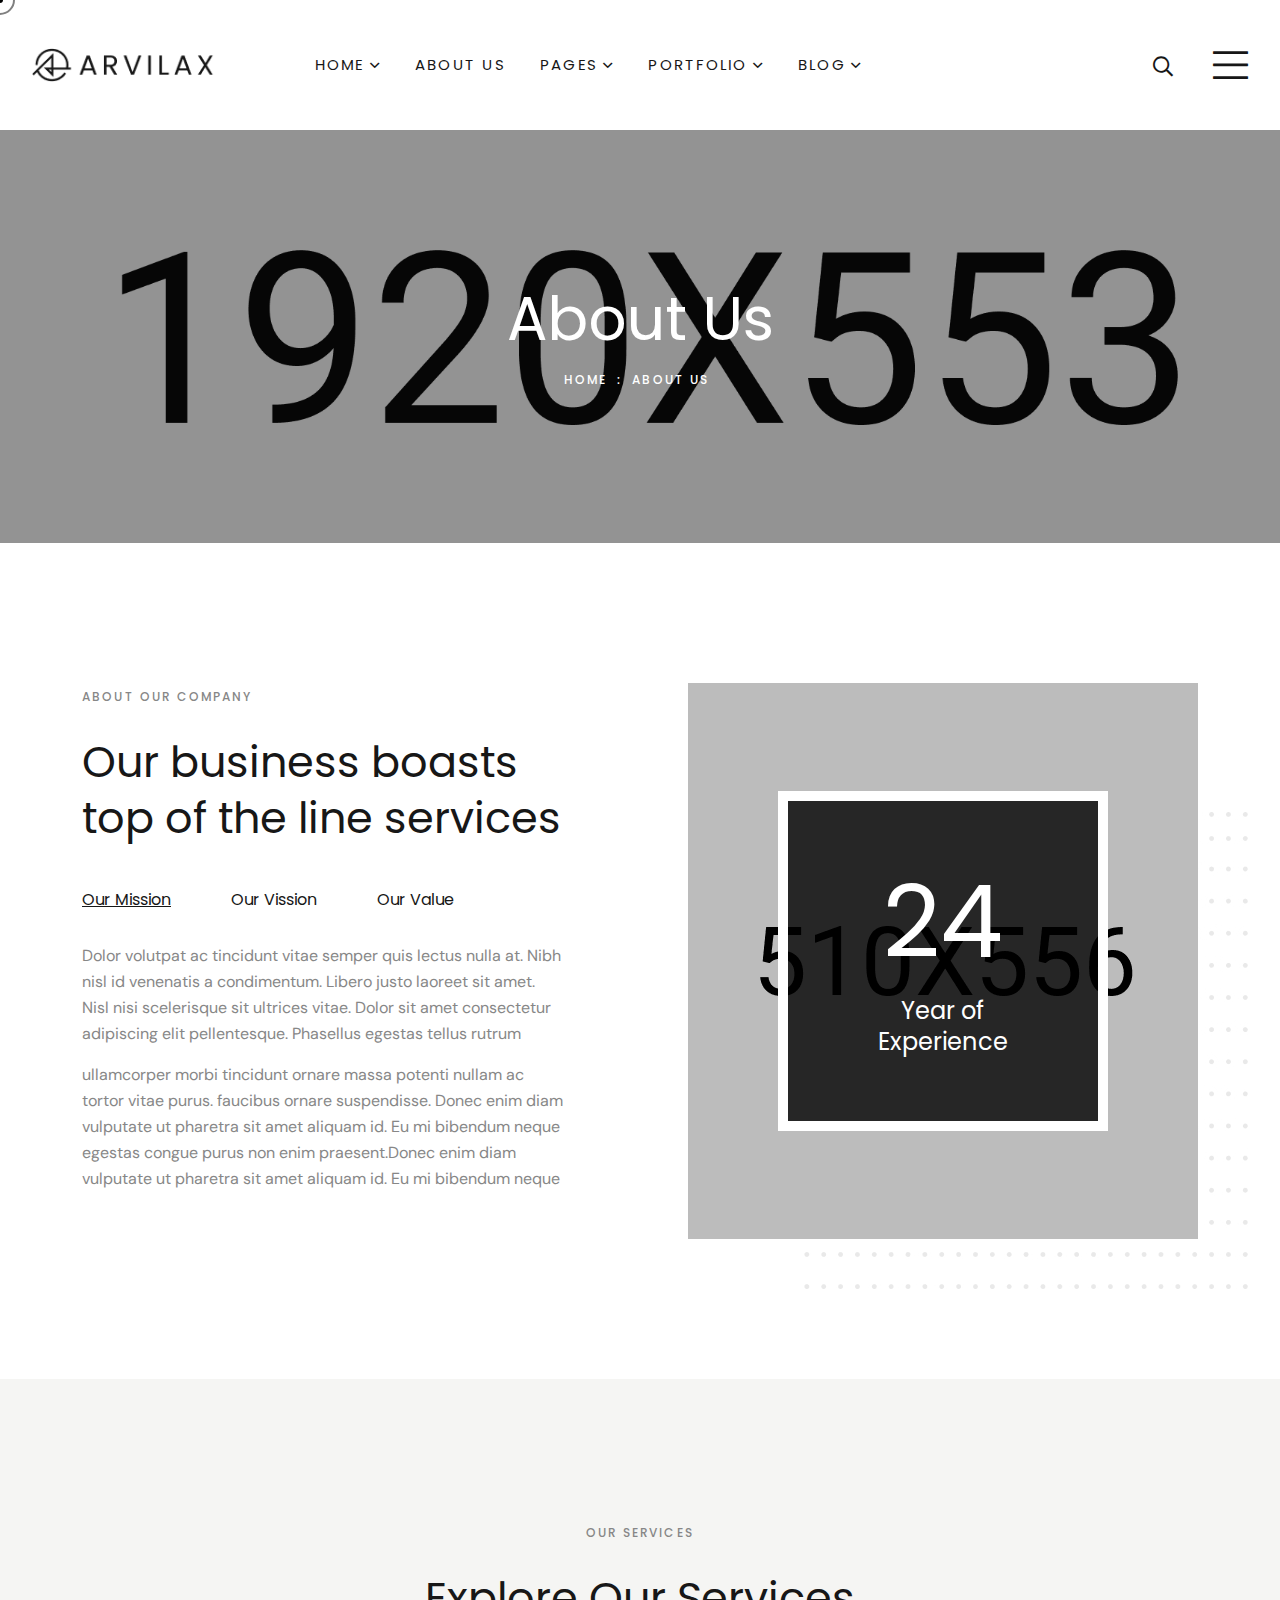
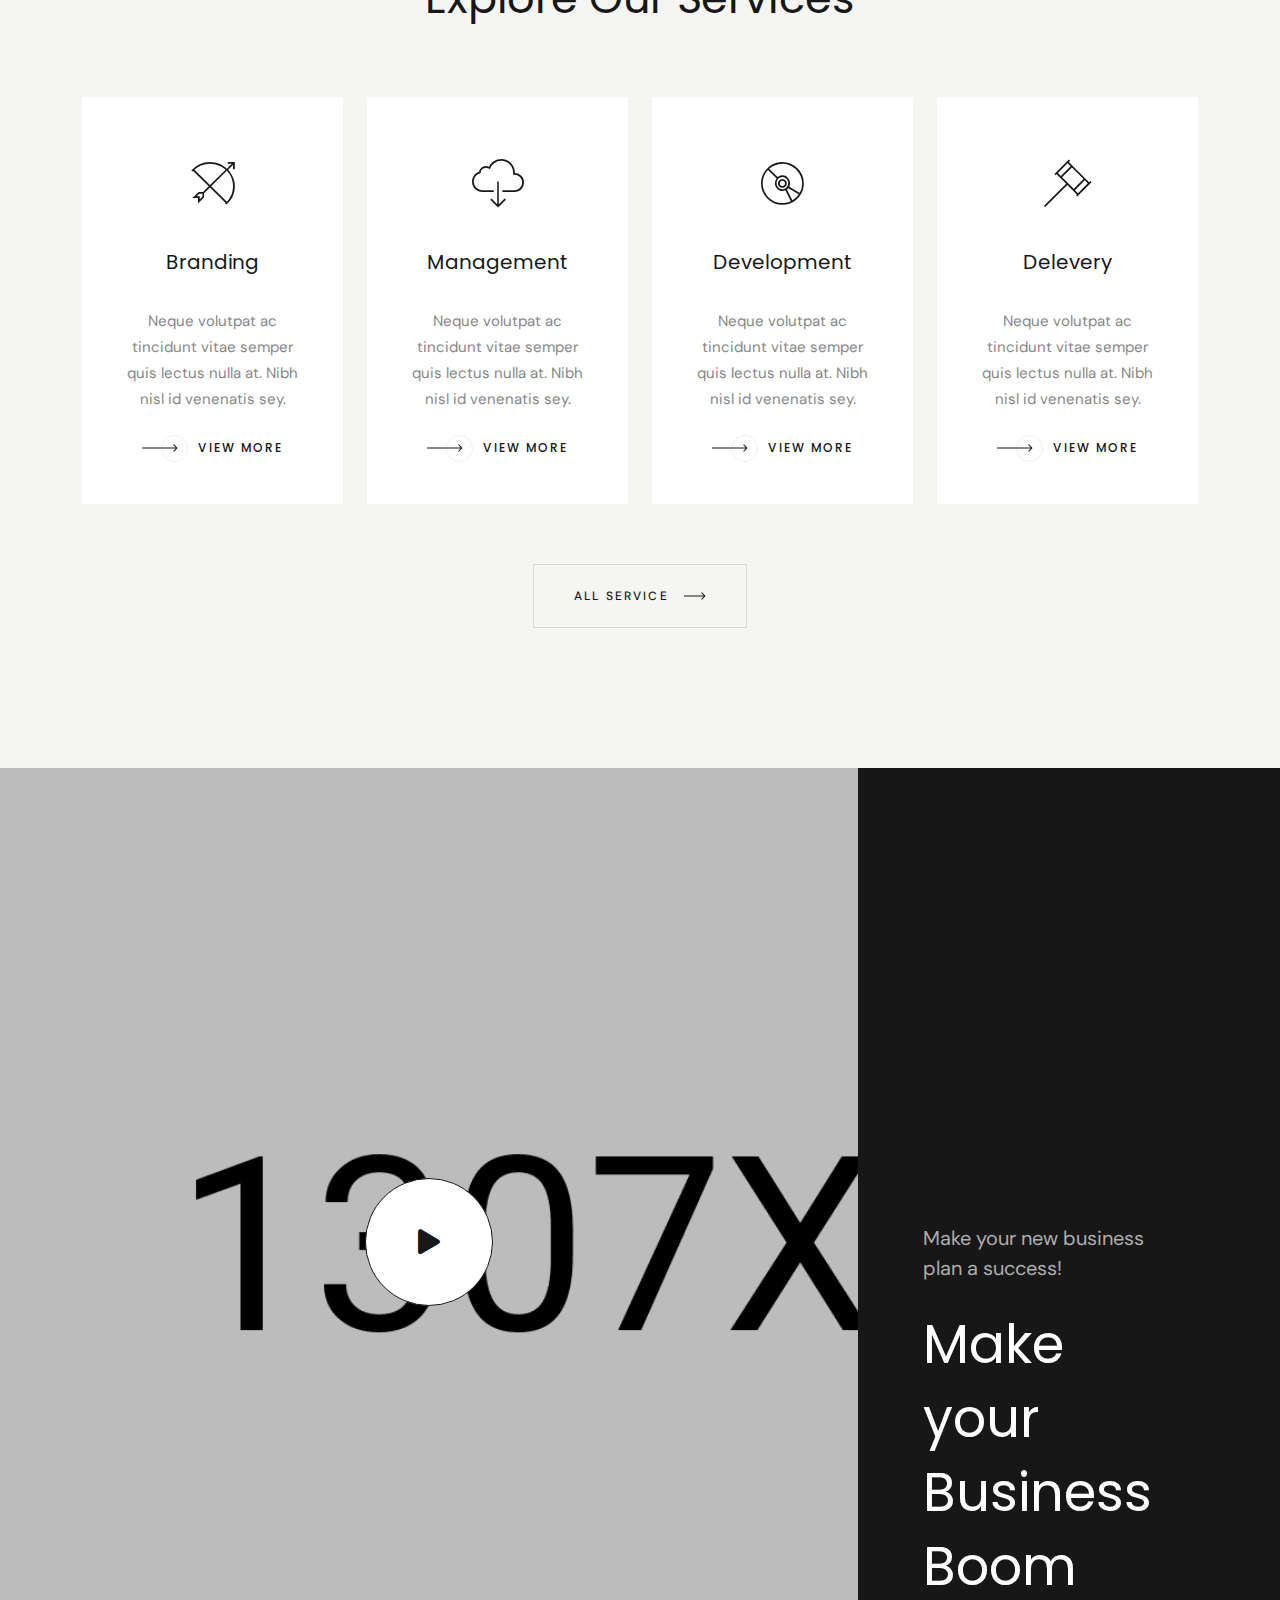
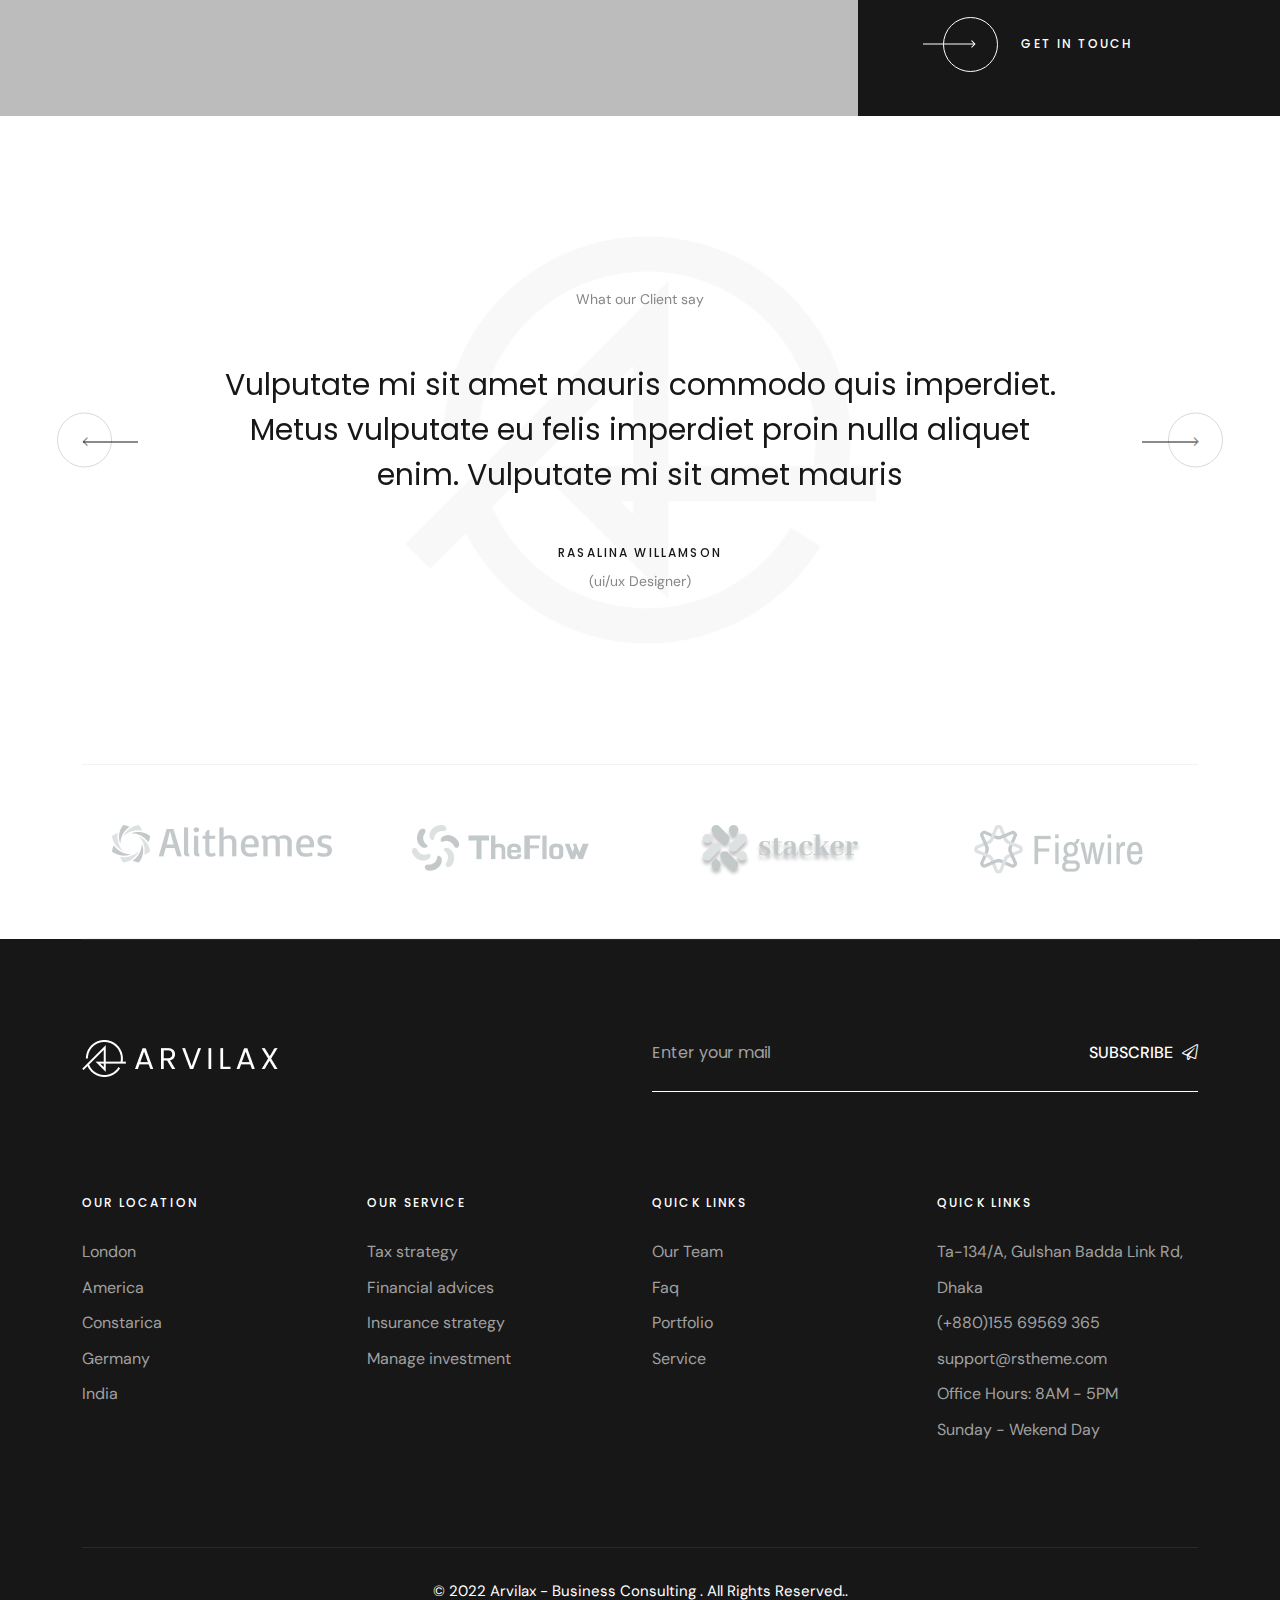
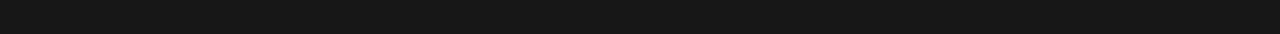
==== about.html @ b803bf90 "initial commit" ====
<!doctype html>
<html class="no-js" lang="zxx">

<head>
    <meta charset="utf-8">
    <meta http-equiv="x-ua-compatible" content="ie=edge">
    <title>Arvilax - Business Consulting HTML Template. </title>
    <meta name="description" content="">
    <meta name="viewport" content="width=device-width, initial-scale=1">

    <!-- Place favicon.ico in the root directory -->
    <link rel="shortcut icon" type="image/x-icon" href="assets/img/favicon.png">

    <!-- CSS here -->
    <link rel="stylesheet" href="assets/css/bootstrap.css">
    <link rel="stylesheet" href="assets/css/meanmenu.css">
    <link rel="stylesheet" href="assets/css/animate.css">
    <link rel="stylesheet" href="assets/css/swiper-bundle.css">
    <link rel="stylesheet" href="assets/css/slick.css">
    <link rel="stylesheet" href="assets/css/backtotop.css">
    <link rel="stylesheet" href="assets/css/magnific-popup.css">
    <link rel="stylesheet" href="assets/css/nice-select.css">
    <link rel="stylesheet" href="assets/css/ui-icon.css">
    <link rel="stylesheet" href="assets/css/font-awesome-pro.css">
    <link rel="stylesheet" href="assets/css/pe-icon-7-stroke.css">
    <link rel="stylesheet" href="assets/css/spacing.css">
    <link rel="stylesheet" href="assets/css/style.css">
</head>

<body>
    <!--[if lte IE 9]>
      <p class="browserupgrade">You are using an <strong>outdated</strong> browser. Please <a href="https://browsehappy.com/">upgrade your browser</a> to improve your experience and security.</p>
      <![endif]-->


    <!-- pre loader area start -->
    <div id="loading">
        <div id="loading-center">
            <div id="loading-center-absolute">
                <!-- loading content here -->
            </div>
        </div>
    </div>
    <!-- pre loader area end -->

    <div class="mouseCursor cursor-outer"></div>
    <div class="mouseCursor cursor-inner"><span>Drag</span></div>

    <!-- back to top start -->
    <div class="progress-wrap">
        <svg class="progress-circle svg-content" width="100%" height="100%" viewBox="-1 -1 102 102">
            <path d="M50,1 a49,49 0 0,1 0,98 a49,49 0 0,1 0,-98" />
        </svg>
    </div>
    <!-- back to top end -->

    <!-- header area start -->
    <header>
        <div class="header__area header__area-2 pl-110 pr-110">
            <div class="header__main header-sticky-active" id="header-sticky">
                <div class="container-fluid">
                    <div class="row align-items-center">
                        <div class="col-lg-2 col-md-4 col-7">

                            <div class="logo">
                                <a href="index.html">
                                    <img src="assets/img/logo/logo-black.png" alt="logo">
                                </a>
                            </div>
                        </div>
                        <div class=" col-lg-7 col-md-4 d-none d-md-block">
                            <div class="main-menu normal-menu text-center">
                                <nav id="mobile-menu">
                                    <ul>
                                        <li class="has-dropdown">
                                            <a href="index.html">Home</a>
                                            <ul class="submenu">
                                                <li><a href="index.html">Home Style 1</a></li>
                                                <li><a href="index-2.html">Home Style 2</a></li>
                                                <li><a href="index-3.html">Home Style 3</a></li>
                                            </ul>
                                        </li>
                                        <li>
                                            <a href="about.html">About us</a>
                                        </li>
                                        <li class="has-dropdown">
                                            <a href="#">Pages</a>
                                            <ul class="submenu">
                                                <li><a href="team.html">Team</a></li>
                                                <li><a href="team-details.html">Team details</a></li>
                                                <li><a href="service.html">Service</a></li>
                                                <li><a href="service-details.html">service details</a></li>
                                                <li><a href="price.html">Price</a></li>
                                                <li><a href="contact.html">contact</a></li>
                                                <li><a href="faq.html">Faq</a></li>
                                            </ul>
                                        </li>
                                        <li class="has-dropdown">
                                            <a href="project.html">Portfolio</a>
                                            <ul class="submenu">
                                                <li><a href="project.html">Portfolio</a></li>
                                                <li><a href="project-details.html">Portfolio Detials</a></li>

                                            </ul>
                                        </li>
                                        <li class="has-dropdown">
                                            <a href="blog.html">Blog</a>
                                            <ul class="submenu">
                                                <li><a href="blog.html">blog</a></li>
                                                <li><a href="blog-details.html">blog Detials</a></li>

                                            </ul>
                                        </li>
                                    </ul>
                                </nav>
                            </div>
                        </div>
                        <div class="col-lg-3 col-md-4 col-5">
                            <div class="header__main_right tp-black-text d-flex justify-content-end align-items-center">
                                <div class="tp-header-search-icons normal-search mr-80 p-relative">
                                    <div class="search-btn-wrap">
                                        <button class="button-search-toggle position-relative">
                                            <i class="header_search-button far fa-search"></i>
                                            <i class="header_search-close far fa-times"></i>
                                        </button>
                                        <div class="tp-search-form p-relative">
                                            <form action="#">
                                                <input type="text" placeholder="Search ...">
                                                <button type="submit" class="search-submit-icon"><i
                                                        class="far fa-search"></i></button>
                                            </form>
                                        </div>
                                    </div>
                                </div>
                                <div class="tp-bar-icon tp-bar-icon-dark">
                                    <a href="javascript:void(0)" class="offcanvas-toggle-btn"><i class="fal fa-bars"></i></a>
                                </div>
                            </div>
                        </div>
                    </div>
                </div>
            </div>
        </div>
    </header>
    <!-- header area end -->
    

    <!-- side menu -->
    <div class="offcanvas__area off-canvas-bg" data-background="assets/img//bg/Sidearea-bg-img.png">
        <div class="offcanvas_area-logo">
            <span class="offcanvas__close-btn"><a href="javascript:void(0)"><i class="fal fa-times"></i></a></span>
        </div>
        <div class="offcanvas-content">
            <div class="offcanvas-subtitle">
                <span>ELEVATE YOUR BUSINESS WITH</span>
            </div>
            <div class="offcanvas-logo pb-30 pt-30">
                <img src="assets/img/logo/logo.png" alt="">
            </div>
            <div class="offcanva-details">
                <p>Limitless customization options & Elementor compatibility let anyone create a beautiful website with
                    Valiance.</p>
            </div>
            <div class="offcanva-btn">
                <a href="contact.html" class="tp-slider-btn   mt-40 d-inline-block" tabindex="-1">
                    <span>
                        <svg width="53" height="8" viewBox="0 0 53 8" fill="none" xmlns="http://www.w3.org/2000/svg">
                            <path
                                d="M52.3536 4.35356C52.5488 4.15829 52.5488 3.84171 52.3536 3.64645L49.1716 0.464469C48.9763 0.269207 48.6597 0.269207 48.4645 0.464469C48.2692 0.659731 48.2692 0.976314 48.4645 1.17158L51.2929 4L48.4645 6.82843C48.2692 7.02369 48.2692 7.34027 48.4645 7.53554C48.6597 7.7308 48.9763 7.7308 49.1716 7.53554L52.3536 4.35356ZM-3.11023e-08 4.5L52 4.5L52 3.5L3.11023e-08 3.5L-3.11023e-08 4.5Z"
                                fill="currentColor"></path>
                        </svg>
                        <svg width="53" height="8" viewBox="0 0 53 8" fill="none" xmlns="http://www.w3.org/2000/svg">
                            <path
                                d="M52.3536 4.35356C52.5488 4.15829 52.5488 3.84171 52.3536 3.64645L49.1716 0.464469C48.9763 0.269207 48.6597 0.269207 48.4645 0.464469C48.2692 0.659731 48.2692 0.976314 48.4645 1.17158L51.2929 4L48.4645 6.82843C48.2692 7.02369 48.2692 7.34027 48.4645 7.53554C48.6597 7.7308 48.9763 7.7308 49.1716 7.53554L52.3536 4.35356ZM-3.11023e-08 4.5L52 4.5L52 3.5L3.11023e-08 3.5L-3.11023e-08 4.5Z"
                                fill="currentColor"></path>
                        </svg>
                    </span>Get in touch
                </a>
            </div>
        </div>
        <div class="tp-mobile-menu"></div>
        <div class="tp-footer__widget pb-30 offcanvas-ct-info">
            <h3 class="tp-footer__widget-title">Quick Links</h3>
            <ul>
                <li><a href="#">Ta-134/A, Gulshan Badda Link Rd, Dhaka</a></li>
                <li><a href="tel:+88015569569365">(+880)155 69569 365</a></li>
                <li><a href="mailto:support@rstheme.com">support@rstheme.com</a></li>
                <li><span> Office Hours: 8AM - 5PM</span></li>
                <li><span> Sunday - Wekend Day</span></li>
            </ul>
        </div>
    </div>
    <!-- side menu end  -->
    <div class="body-overlay"></div>
    <!-- breadcrumb area start -->
    <section class="breadcrumb__area include-bg breadcrumb__overlay"
        data-background="assets/img/breadcrumb/breadcrumb-bg-2.jpg">
        <div class="container">
            <div class="row">
                <div class="col-xxl-12">
                    <div class="breadcrumb__content text-center p-relative z-index-1">
                        <h3 class="breadcrumb__title">About us</h3>
                        <div class="breadcrumb__list">
                            <span><a href="#">Home</a></span>
                            <span class="dvdr">:</span>
                            <span>About us</span>
                        </div>
                    </div>
                </div>
            </div>
        </div>
    </section>
    <!-- breadcrumb area end -->

    <main>
        <div class="about-details-page pt-140 pb-110">
            <div class="container">
                <div class="row">
                    <div class="col-lg-6">
                        <div class="about-details-info pr-65">
                            <div class="tp-section-wrapper">
                                <span class="tp-section-subtitle mb-25">About our Company</span>
                                <h2 class="tp-pt-size mb-40">Our business boasts top of the line services</h2>
                            </div>
                            <div class="about-tb-content">
                                <nav>
                                    <div class="nav mb-30" id="nav-tab" role="tablist">
                                        <button class="nav-links active" id="mission" data-bs-toggle="tab"
                                            data-bs-target="#nav-mission" type="button" role="tab"
                                            aria-controls="nav-mission" aria-selected="true">Our Mission </button>

                                        <button class="nav-links" id="nav-vission-tab" data-bs-toggle="tab"
                                            data-bs-target="#nav-vission" type="button" role="tab"
                                            aria-controls="nav-vission" aria-selected="false">Our Vission</button>
                                        <button class="nav-links" id="nav-value-tab" data-bs-toggle="tab"
                                            data-bs-target="#nav-value" type="button" role="tab"
                                            aria-controls="nav-value" aria-selected="false">Our Value</button>
                                    </div>
                                </nav>
                                <div class="tab-content" id="nav-tabContent">
                                    <div class="tab-pane fade show active" id="nav-mission" role="tabpanel"
                                        aria-labelledby="nav-mission">
                                        <p>
                                            Dolor volutpat ac tincidunt vitae semper quis lectus nulla at. Nibh nisl id
                                            venenatis a condimentum. Libero justo laoreet sit amet. Nisl nisi
                                            scelerisque sit ultrices vitae. Dolor sit amet consectetur adipiscing elit
                                            pellentesque. Phasellus egestas tellus rutrum </p>

                                        <p> ullamcorper morbi tincidunt ornare massa potenti nullam ac tortor vitae
                                            purus. faucibus ornare suspendisse. Donec enim diam vulputate ut pharetra
                                            sit amet aliquam id. Eu mi bibendum neque egestas congue purus non enim
                                            praesent.Donec enim diam vulputate ut pharetra sit amet aliquam id. Eu mi
                                            bibendum neque
                                        </p>
                                    </div>
                                    <div class="tab-pane fade" id="nav-vission" role="tabpanel"
                                        aria-labelledby="nav-vission-tab">
                                        <p>
                                            Phasellus volutpat ac tincidunt vitae semper quis lectus nulla at. Libero
                                            nisl id
                                            venenatis a condimentum. Libero justo laoreet sit amet. Nisl nisi
                                            scelerisque eu ultrices vitae. Dolor sit amet consectetur adipiscing elit
                                            pellentesque. Phasellus egestas tellus rutrum </p>

                                        <p> ullamcorper morbi tincidunt ornare massa potenti nullam ac tortor vitae
                                            purus. faucibus ornare suspendisse. Donec enim diam vulputate ut pharetra
                                            sit amet aliquam id. Eu mi bibendum neque egestas congue purus non enim
                                            praesent.Donec enim diam vulputate ut pharetra sit amet aliquam id. Eu mi
                                            bibendum neque
                                        </p>
                                    </div>
                                    <div class="tab-pane fade" id="nav-value" role="tabpanel"
                                        aria-labelledby="nav-value-tab">
                                        <p>
                                            Neque volutpat ac tincidunt vitae semper quis lectus nulla at. Nibh nisl id
                                            venenatis a condimentum. Libero justo laoreet sit amet. Nisl nisi
                                            scelerisque eu ultrices vitae. Dolor sit amet consectetur adipiscing elit
                                            pellentesque. Phasellus egestas tellus rutrum </p>

                                        <p> ullamcorper morbi tincidunt ornare massa potenti nullam ac tortor vitae
                                            purus. faucibus ornare suspendisse. Donec enim diam vulputate ut pharetra
                                            sit amet aliquam id. Eu mi bibendum neque egestas congue purus non enim
                                            praesent.Donec enim diam vulputate ut pharetra sit amet aliquam id. Eu mi
                                            bibendum neque
                                        </p>
                                    </div>
                                </div>
                            </div>
                        </div>
                    </div>
                    <div class="col-lg-6 text-end">
                        <div class="tp-about-img-box p-relative d-inline-block mb-30">
                            <div class="about-page-img">
                                <img src="assets/img/about/about-page.png" alt="">
                            </div>
                            <div class="dots-img">
                                <img src="assets/img/about/dot.jpg" alt="">
                            </div>
                            <div class="about-info-box d-flex flex-column justify-content-center text-center">
                                <h3 class="box-title">24</h3>
                                <h4 class="box-subtitle">Year of <br> Experience</h4>
                            </div>
                        </div>
                    </div>
                </div>
            </div>
        </div>

        <!-- service area start  -->
        <div class="tp-service-ara grey-bg-4 pt-140 pb-140">
            <div class="container">
                <div class="row">
                    <div class="col-12">
                        <div class="tp-section-wrapper text-center mb-60">
                            <span class="tp-section-subtitle mb-25">OUR SERVICES</span>
                            <h2 class="tp-section-title mb-70">Explore Our Services</h2>
                        </div>
                    </div>
                </div>
                <div class="row">
                    <div class="col-xl-3 col-md-6">
                        <div class="tp-service text-center white-bg pt-60 pb-45 pl-25 pr-25 mb-30">
                            <div class="tp-service__icon">
                                <i class="pe-7s-arc"></i>
                            </div>
                            <h3 class="tp-service__title pt-40 pb-25">
                                <a href="service-details.html">Branding</a>
                            </h3>
                            <p>
                                Neque volutpat ac tincidunt vitae semper quis lectus nulla at. Nibh nisl id venenatis
                                sey.
                            </p>
                            <a class="tp-btn-sm-black" href="service-details.html">
                                <span>
                                    <svg width="36" height="8" viewBox="0 0 36 8" fill="none"
                                        xmlns="http://www.w3.org/2000/svg">
                                        <path
                                            d="M35.3536 4.35355C35.5488 4.15829 35.5488 3.84171 35.3536 3.64644L32.1716 0.464463C31.9763 0.269201 31.6597 0.269201 31.4645 0.464463C31.2692 0.659726 31.2692 0.976308 31.4645 1.17157L34.2929 4L31.4645 6.82842C31.2692 7.02369 31.2692 7.34027 31.4645 7.53553C31.6597 7.73079 31.9763 7.73079 32.1716 7.53553L35.3536 4.35355ZM4.37114e-08 4.5L35 4.5L35 3.5L-4.37114e-08 3.5L4.37114e-08 4.5Z"
                                            fill="currentColor" />
                                    </svg>
                                    <svg width="36" height="8" viewBox="0 0 36 8" fill="none"
                                        xmlns="http://www.w3.org/2000/svg">
                                        <path
                                            d="M35.3536 4.35355C35.5488 4.15829 35.5488 3.84171 35.3536 3.64644L32.1716 0.464463C31.9763 0.269201 31.6597 0.269201 31.4645 0.464463C31.2692 0.659726 31.2692 0.976308 31.4645 1.17157L34.2929 4L31.4645 6.82842C31.2692 7.02369 31.2692 7.34027 31.4645 7.53553C31.6597 7.73079 31.9763 7.73079 32.1716 7.53553L35.3536 4.35355ZM4.37114e-08 4.5L35 4.5L35 3.5L-4.37114e-08 3.5L4.37114e-08 4.5Z"
                                            fill="currentColor" />
                                    </svg>
                                </span>
                                View MOre
                            </a>
                        </div>
                    </div>
                    <div class="col-xl-3 col-md-6">
                        <div class="tp-service text-center white-bg pt-60 pb-45 pl-25 pr-25 mb-30">
                            <div class="tp-service__icon">
                                <i class="pe-7s-cloud-download"></i>
                            </div>
                            <h3 class="tp-service__title pt-40 pb-25">
                                <a href="service-details.html">Management</a>
                            </h3>
                            <p>
                                Neque volutpat ac tincidunt vitae semper quis lectus nulla at. Nibh nisl id venenatis
                                sey.
                            </p>
                            <a class="tp-btn-sm-black" href="service-details.html">
                                <span>
                                    <svg width="36" height="8" viewBox="0 0 36 8" fill="none"
                                        xmlns="http://www.w3.org/2000/svg">
                                        <path
                                            d="M35.3536 4.35355C35.5488 4.15829 35.5488 3.84171 35.3536 3.64644L32.1716 0.464463C31.9763 0.269201 31.6597 0.269201 31.4645 0.464463C31.2692 0.659726 31.2692 0.976308 31.4645 1.17157L34.2929 4L31.4645 6.82842C31.2692 7.02369 31.2692 7.34027 31.4645 7.53553C31.6597 7.73079 31.9763 7.73079 32.1716 7.53553L35.3536 4.35355ZM4.37114e-08 4.5L35 4.5L35 3.5L-4.37114e-08 3.5L4.37114e-08 4.5Z"
                                            fill="currentColor" />
                                    </svg>
                                    <svg width="36" height="8" viewBox="0 0 36 8" fill="none"
                                        xmlns="http://www.w3.org/2000/svg">
                                        <path
                                            d="M35.3536 4.35355C35.5488 4.15829 35.5488 3.84171 35.3536 3.64644L32.1716 0.464463C31.9763 0.269201 31.6597 0.269201 31.4645 0.464463C31.2692 0.659726 31.2692 0.976308 31.4645 1.17157L34.2929 4L31.4645 6.82842C31.2692 7.02369 31.2692 7.34027 31.4645 7.53553C31.6597 7.73079 31.9763 7.73079 32.1716 7.53553L35.3536 4.35355ZM4.37114e-08 4.5L35 4.5L35 3.5L-4.37114e-08 3.5L4.37114e-08 4.5Z"
                                            fill="currentColor" />
                                    </svg>
                                </span>
                                View MOre
                            </a>
                        </div>
                    </div>
                    <div class="col-xl-3 col-md-6">
                        <div class="tp-service text-center white-bg pt-60 pb-45 pl-25 pr-25 mb-30">
                            <div class="tp-service__icon">
                                <i class="pe-7s-disk"></i>
                            </div>
                            <h3 class="tp-service__title pt-40 pb-25">
                                <a href="service-details.html">Development</a>
                            </h3>
                            <p>
                                Neque volutpat ac tincidunt vitae semper quis lectus nulla at. Nibh nisl id venenatis
                                sey.
                            </p>
                            <a class="tp-btn-sm-black" href="service-details.html">
                                <span>
                                    <svg width="36" height="8" viewBox="0 0 36 8" fill="none"
                                        xmlns="http://www.w3.org/2000/svg">
                                        <path
                                            d="M35.3536 4.35355C35.5488 4.15829 35.5488 3.84171 35.3536 3.64644L32.1716 0.464463C31.9763 0.269201 31.6597 0.269201 31.4645 0.464463C31.2692 0.659726 31.2692 0.976308 31.4645 1.17157L34.2929 4L31.4645 6.82842C31.2692 7.02369 31.2692 7.34027 31.4645 7.53553C31.6597 7.73079 31.9763 7.73079 32.1716 7.53553L35.3536 4.35355ZM4.37114e-08 4.5L35 4.5L35 3.5L-4.37114e-08 3.5L4.37114e-08 4.5Z"
                                            fill="currentColor" />
                                    </svg>
                                    <svg width="36" height="8" viewBox="0 0 36 8" fill="none"
                                        xmlns="http://www.w3.org/2000/svg">
                                        <path
                                            d="M35.3536 4.35355C35.5488 4.15829 35.5488 3.84171 35.3536 3.64644L32.1716 0.464463C31.9763 0.269201 31.6597 0.269201 31.4645 0.464463C31.2692 0.659726 31.2692 0.976308 31.4645 1.17157L34.2929 4L31.4645 6.82842C31.2692 7.02369 31.2692 7.34027 31.4645 7.53553C31.6597 7.73079 31.9763 7.73079 32.1716 7.53553L35.3536 4.35355ZM4.37114e-08 4.5L35 4.5L35 3.5L-4.37114e-08 3.5L4.37114e-08 4.5Z"
                                            fill="currentColor" />
                                    </svg>
                                </span>
                                View MOre
                            </a>
                        </div>
                    </div>
                    <div class="col-xl-3 col-md-6">
                        <div class="tp-service text-center white-bg pt-60 pb-45 pl-25 pr-25 mb-30">
                            <div class="tp-service__icon">
                                <i class="pe-7s-hammer"></i>
                            </div>
                            <h3 class="tp-service__title pt-40 pb-25">
                                <a href="service-details.html">Delevery</a>
                            </h3>
                            <p>
                                Neque volutpat ac tincidunt vitae semper quis lectus nulla at. Nibh nisl id venenatis
                                sey.
                            </p>
                            <a class="tp-btn-sm-black" href="service-details.html">
                                <span>
                                    <svg width="36" height="8" viewBox="0 0 36 8" fill="none"
                                        xmlns="http://www.w3.org/2000/svg">
                                        <path
                                            d="M35.3536 4.35355C35.5488 4.15829 35.5488 3.84171 35.3536 3.64644L32.1716 0.464463C31.9763 0.269201 31.6597 0.269201 31.4645 0.464463C31.2692 0.659726 31.2692 0.976308 31.4645 1.17157L34.2929 4L31.4645 6.82842C31.2692 7.02369 31.2692 7.34027 31.4645 7.53553C31.6597 7.73079 31.9763 7.73079 32.1716 7.53553L35.3536 4.35355ZM4.37114e-08 4.5L35 4.5L35 3.5L-4.37114e-08 3.5L4.37114e-08 4.5Z"
                                            fill="currentColor" />
                                    </svg>
                                    <svg width="36" height="8" viewBox="0 0 36 8" fill="none"
                                        xmlns="http://www.w3.org/2000/svg">
                                        <path
                                            d="M35.3536 4.35355C35.5488 4.15829 35.5488 3.84171 35.3536 3.64644L32.1716 0.464463C31.9763 0.269201 31.6597 0.269201 31.4645 0.464463C31.2692 0.659726 31.2692 0.976308 31.4645 1.17157L34.2929 4L31.4645 6.82842C31.2692 7.02369 31.2692 7.34027 31.4645 7.53553C31.6597 7.73079 31.9763 7.73079 32.1716 7.53553L35.3536 4.35355ZM4.37114e-08 4.5L35 4.5L35 3.5L-4.37114e-08 3.5L4.37114e-08 4.5Z"
                                            fill="currentColor" />
                                    </svg>
                                </span>
                                View MOre
                            </a>
                        </div>
                    </div>
                    <div class="text-center mt-30">
                        <a href="service-details.html" class="tp-btn-border">All Service <span>
                                <svg width="22" height="8" viewBox="0 0 22 8" fill="none"
                                    xmlns="http://www.w3.org/2000/svg">
                                    <path
                                        d="M21.3536 4.35356C21.5488 4.15829 21.5488 3.84171 21.3536 3.64645L18.1716 0.464468C17.9763 0.269205 17.6597 0.269205 17.4645 0.464468C17.2692 0.65973 17.2692 0.976312 17.4645 1.17157L20.2929 4L17.4645 6.82843C17.2692 7.02369 17.2692 7.34027 17.4645 7.53554C17.6597 7.7308 17.9763 7.7308 18.1716 7.53554L21.3536 4.35356ZM-4.37114e-08 4.5L21 4.5L21 3.5L4.37114e-08 3.5L-4.37114e-08 4.5Z"
                                        fill="currentColor"></path>
                                </svg>
                                <svg width="22" height="8" viewBox="0 0 22 8" fill="none"
                                    xmlns="http://www.w3.org/2000/svg">
                                    <path
                                        d="M21.3536 4.35356C21.5488 4.15829 21.5488 3.84171 21.3536 3.64645L18.1716 0.464468C17.9763 0.269205 17.6597 0.269205 17.4645 0.464468C17.2692 0.65973 17.2692 0.976312 17.4645 1.17157L20.2929 4L17.4645 6.82843C17.2692 7.02369 17.2692 7.34027 17.4645 7.53554C17.6597 7.7308 17.9763 7.7308 18.1716 7.53554L21.3536 4.35356ZM-4.37114e-08 4.5L21 4.5L21 3.5L4.37114e-08 3.5L-4.37114e-08 4.5Z"
                                        fill="currentColor"></path>
                                </svg>
                            </span>
                        </a>
                    </div>
                </div>
            </div>
        </div>
        <!-- service area end  -->
        <div class="ab-feature-area p-relative">
            <div class="ab-fea-bg" data-background="assets/img/bg/feature-bg.jpg">
                <div class="serive-vd-play">
                    <a href="https://www.youtube.com/watch?v=YTJg8q9Q940" class="sv-popup-video"> <i
                            class="fas fa-play"></i></a>
                </div>
            </div>
            <div class="container-fluid p-0">
                <div class="row g-0">
                    <div class="col-lg-4 offset-lg-8 col-md-6 offset-md-6 col-12">
                        <div class="tp-feaure-ct-box black-bg">
                            <div class="tp-slider-text tp-ct-position d-inline-block">
                                <span class="mb-25 d-inline-block">Make your new business plan a success!</span>
                                <h3 class="tp-slider-title mb-25">Make your <br> Business Boom</h3>

                                <a href="about.html" class="tp-slider-btn" tabindex="-1">
                                    <span>
                                        <svg width="53" height="8" viewBox="0 0 53 8" fill="none"
                                            xmlns="http://www.w3.org/2000/svg">
                                            <path
                                                d="M52.3536 4.35356C52.5488 4.15829 52.5488 3.84171 52.3536 3.64645L49.1716 0.464469C48.9763 0.269207 48.6597 0.269207 48.4645 0.464469C48.2692 0.659731 48.2692 0.976314 48.4645 1.17158L51.2929 4L48.4645 6.82843C48.2692 7.02369 48.2692 7.34027 48.4645 7.53554C48.6597 7.7308 48.9763 7.7308 49.1716 7.53554L52.3536 4.35356ZM-3.11023e-08 4.5L52 4.5L52 3.5L3.11023e-08 3.5L-3.11023e-08 4.5Z"
                                                fill="currentColor" />
                                        </svg>
                                        <svg width="53" height="8" viewBox="0 0 53 8" fill="none"
                                            xmlns="http://www.w3.org/2000/svg">
                                            <path
                                                d="M52.3536 4.35356C52.5488 4.15829 52.5488 3.84171 52.3536 3.64645L49.1716 0.464469C48.9763 0.269207 48.6597 0.269207 48.4645 0.464469C48.2692 0.659731 48.2692 0.976314 48.4645 1.17158L51.2929 4L48.4645 6.82843C48.2692 7.02369 48.2692 7.34027 48.4645 7.53554C48.6597 7.7308 48.9763 7.7308 49.1716 7.53554L52.3536 4.35356ZM-3.11023e-08 4.5L52 4.5L52 3.5L3.11023e-08 3.5L-3.11023e-08 4.5Z"
                                                fill="currentColor" />
                                        </svg>
                                    </span>
                                    Get in touch
                                </a>

                            </div>
                        </div>
                    </div>
                </div>
            </div>
        </div>
        <!-- testimonial slider start  -->
        <div class="tp-testimonial-area pb-120 pt-120">
            <div class="container">
                <div class="row">
                    <div class="col-lg-10 offset-lg-1">
                        <div class="tp-testimonial" data-background="assets/img/bg/testimonial.jpg">
                            <div class="tp-testimonial-active pt-25 pb-25">
                                <div class="tp-testimonial-item">
                                    <div class="tp-section-title-sm-box text-center">
                                        <span>What our Client say</span>
                                        <h2 class="tp-testi-reivew pt-50 pb-40">Vulputate mi sit amet mauris commodo
                                            quis
                                            imperdiet.
                                            <br> Metus
                                            vulputate eu felis
                                            imperdiet proin nulla aliquet<br> enim. Vulputate mi sit amet mauris
                                        </h2>
                                        <div class="tp-testi-meta">
                                            <h3 class="tp-testi-reviewer">Rasalina Willamson </h3>
                                            <span>(ui/ux Designer)</span>
                                        </div>
                                    </div>
                                </div>
                                <div class="tp-testimonial-item">
                                    <div class="tp-section-title-sm-box text-center">
                                        <span>What our Client say</span>
                                        <h2 class="tp-testi-reivew pt-50 pb-40">Vulputate mi sit amet mauris commodo
                                            quis
                                            imperdiet.
                                            <br> Metus
                                            vulputate eu felis
                                            imperdiet proin nulla aliquet<br> enim. Vulputate mi sit amet mauris
                                        </h2>
                                        <div class="tp-testi-meta">
                                            <h2 class="tp-testi-reviewer">Rasalina Willamson </h2>
                                            <span>(ui/ux Designer)</span>
                                        </div>
                                    </div>
                                </div>
                                <div class="tp-testimonial-item">
                                    <div class="tp-section-title-sm-box text-center">
                                        <span>What our Client say</span>
                                        <h2 class="tp-testi-reivew pt-50 pb-40">Vulputate mi sit amet mauris commodo
                                            quis
                                            imperdiet.
                                            <br> Metus
                                            vulputate eu felis
                                            imperdiet proin nulla aliquet<br> enim. Vulputate mi sit amet mauris
                                        </h2>
                                        <div class="tp-testi-meta">
                                            <h3 class="tp-testi-reviewer">Rasalina Willamson </h3>
                                            <span>(ui/ux Designer)</span>
                                        </div>
                                    </div>
                                </div>
                            </div>
                        </div>
                    </div>
                </div>
            </div>
        </div>
        <!-- testimonial slider end  -->

        <!-- brand section start -->
        <div class="tp-brand-area ">
            <div class="container">
                <div class="tp-brand-slider tp-brand-silder-actiive tp-brand-border pt-60 pb-120">
                    <div class="tp-brand-item text-center">
                        <img src="assets/img/clinet/client-1.jpg" alt="">
                    </div>
                    <div class="tp-brand-item">
                        <img src="assets/img/clinet/client-2.png" alt="">
                    </div>
                    <div class="tp-brand-item">
                        <img src="assets/img/clinet/client-3.png" alt="">
                    </div>
                    <div class="tp-brand-item">
                        <img src="assets/img/clinet/client-4.png" alt="">
                    </div>
                    <div class="tp-brand-item">
                        <img src="assets/img/clinet/clinet-5.png" alt="">
                    </div>
                    <div class="tp-brand-item">
                        <img src="assets/img/clinet/client-1.jpg" alt="">
                    </div>
                    <div class="tp-brand-item">
                        <img src="assets/img/clinet/client-3.png" alt="">
                    </div>
                    <div class="tp-brand-item">
                        <img src="assets/img/clinet/client-2.png" alt="">
                    </div>
                    <div class="tp-brand-item">
                        <img src="assets/img/clinet/client-3.png" alt="">
                    </div>
                    <div class="tp-brand-item">
                        <img src="assets/img/clinet/client-4.png" alt="">
                    </div>
                </div>
            </div>
        </div>
        <!-- brand section end  -->
    </main>

    <!-- footer area start -->
    <footer>
        <div class="tp-footer__area black-bg">
            <div class="tp-footer">
                <!-- main-footer start  -->
                <div class="tp-footer__main">
                    <div class="container">
                        <div class="tp-footer-border pt-100 pb-70">
                            <div class="pb-30 pb-70">
                                <div class="row">
                                    <div class="col-12 col-md-6">
                                        <div class="footer-logo mb-30">
                                            <a href="#"><img src="assets/img/logo/logo.png" alt=""></a>
                                        </div>
                                    </div>
                                    <div class="col-12 col-md-6 text-end">
                                        <div class="footer-form-2 mb-30">
                                            <form>
                                                <input type="email" placeholder="Enter your mail">
                                                <button type="submit">Subscribe <i
                                                        class="fal fa-paper-plane"></i></button>
                                            </form>
                                        </div>
                                    </div>
                                </div>
                            </div>
                            <div class="row">
                                <div class="col-lg-3 col-md-6">
                                    <div class="tp-footer__widget tp-footer__2 pb-30">
                                        <h3 class="tp-footer__widget-title text-white">Our Location</h3>
                                        <ul>
                                            <li><a href="#">London</a></li>
                                            <li><a href="#">America</a></li>
                                            <li><a href="#">Constarica</a></li>
                                            <li><a href="#">Germany</a></li>
                                            <li><a href="#">India</a></li>
                                        </ul>
                                    </div>
                                </div>
                                <div class="col-lg-3 col-md-6">
                                    <div class="tp-footer__widget tp-footer__2 pb-30">
                                        <h3 class="tp-footer__widget-title text-white">Our Service</h3>
                                        <ul>
                                            <li><a href="#">Tax strategy</a></li>
                                            <li><a href="#">Financial advices</a></li>
                                            <li><a href="#">Insurance strategy</a></li>
                                            <li><a href="#">Manage investment</a></li>
                                        </ul>
                                    </div>
                                </div>
                                <div class="col-lg-3 col-md-6 ">
                                    <div class="tp-footer__widget tp-footer__2  pb-30">
                                        <h3 class="tp-footer__widget-title text-white">Quick Links</h3>
                                        <ul>
                                            <li><a href="#">Our Team</a></li>
                                            <li><a href="#">Faq</a></li>
                                            <li><a href="#">Portfolio</a></li>
                                            <li><a href="#">Service</a></li>
                                        </ul>
                                    </div>
                                </div>
                                <div class="col-lg-3 col-md-6">
                                    <div class="tp-footer__widget tp-footer__2  pb-30">
                                        <h3 class="tp-footer__widget-title text-white">Quick Links</h3>
                                        <ul>
                                            <li><a href="#">Ta-134/A, Gulshan Badda Link Rd, Dhaka</a></li>
                                            <li><a href="tel:+88015569569365">(+880)155 69569 365</a></li>
                                            <li><a href="mailto:support@rstheme.com">support@rstheme.com</a></li>
                                            <li><span> Office Hours: 8AM - 5PM</span></li>
                                            <li><span> Sunday - Wekend Day</span></li>
                                        </ul>
                                    </div>
                                </div>
                            </div>
                        </div>
                    </div>
                </div>
                <!-- main footer end  -->
            </div>
        </div>

        <!-- footer copy right -->
        <div class="top-footer-copyright pt-30 pb-30 black-bg">
            <div class="container">
                <div class="row">
                    <div class="col-12">
                        <div class="tp-copyrigh-text text-center text-white">
                            <span>© 2022 Arvilax - Business Consulting . All Rights Reserved..</span>
                        </div>
                    </div>
                </div>
            </div>
        </div>
        <!-- footer copyright end  -->
    </footer>
    <!-- footer area end -->


    <!-- JS here -->
    <script src="assets/js/mouse-effect.js"></script>
    <script src="assets/js/vendor/jquery.js"></script>
    <script src="assets/js/vendor/waypoints.js"></script>
    <script src="assets/js/bootstrap-bundle.js"></script>
    <script src="assets/js/meanmenu.js"></script>
    <script src="assets/js/swiper-bundle.js"></script>
    <script src="assets/js/slick.js"></script>
    <script src="assets/js/magnific-popup.js"></script>
    <script src="assets/js/parallax.js"></script>
    <script src="assets/js/backtotop.js"></script>
    <script src="assets/js/nice-select.js"></script>
    <script src="assets/js/counterup.js"></script>
    <script src="assets/js/wow.js"></script>
    <script src="assets/js/isotope-pkgd.js"></script>
    <script src="assets/js/imagesloaded-pkgd.js"></script>
    <script src="assets/js/ajax-form.js"></script>
    <script src="assets/js/main.js"></script>
</body>

</html>
---- assets/css/backtotop.css ----
.progress-wrap {
    position: fixed;
    right: 50px;
    bottom: 50px;
    height: 46px;
    width: 46px;
    cursor: pointer;
    display: block;
    border-radius: 50px;
    box-shadow: inset  0 0 0 2px rgba(95, 58, 252,0.2);
    z-index: 99;
    opacity: 0;
    visibility: hidden;
    transform: translateY(15px);
    -webkit-transition: all 200ms linear;
    transition: all 200ms linear;
  }
  
  .progress-wrap.active-progress {
    opacity: 1;
    visibility: visible;
    transform: translateY(0);
  }
  
  .progress-wrap::after {
    position: absolute;
    content: '\f176';
    font-family: "Font Awesome 5 Pro";
    text-align: center;
    line-height: 46px;
    font-size: 20px;
    color: #2c3941;
    left: 0;
    top: 0;
    height: 46px;
    width: 46px;
    cursor: pointer;
    display: block;
    z-index: 1;
    -webkit-transition: all 200ms linear;
    transition: all 200ms linear;
  }


  
  .progress-wrap svg path { 
    fill: none; 
  }
  
  .progress-wrap svg.progress-circle path {
    stroke: #2c3941;
    stroke-width: 4;
    box-sizing:border-box;
    -webkit-transition: all 200ms linear;
    transition: all 200ms linear;
  }
---- assets/css/nice-select.css ----
.nice-select {
	-webkit-tap-highlight-color: transparent;
	background-color: #fff;
	border-radius: 5px;
	border: solid 1px #e8e8e8;
	box-sizing: border-box;
	clear: both;
	cursor: pointer;
	display: block;
	float: left;
	font-family: inherit;
	font-size: 14px;
	font-weight: normal;
	height: 42px;
	line-height: 40px;
	outline: none;
	padding-left: 18px;
	padding-right: 30px;
	position: relative;
	text-align: left !important;
	-webkit-transition: all 0.2s ease-in-out;
	transition: all 0.2s ease-in-out;
	-webkit-user-select: none;
	-moz-user-select: none;
	-ms-user-select: none;
	user-select: none;
	white-space: nowrap;
	width: auto;
}

.nice-select:hover {
	border-color: #dbdbdb;
}

.nice-select:active,
.nice-select.open,
.nice-select:focus {
	border-color: #999;
}

.nice-select:after {
	border-bottom: 2px solid #999;
	border-right: 2px solid #999;
	content: '';
	display: block;
	height: 5px;
	margin-top: -4px;
	pointer-events: none;
	position: absolute;
	right: 12px;
	top: 50%;
	-webkit-transform-origin: 66% 66%;
	-ms-transform-origin: 66% 66%;
	transform-origin: 66% 66%;
	-webkit-transform: rotate(45deg);
	-ms-transform: rotate(45deg);
	transform: rotate(45deg);
	-webkit-transition: all 0.15s ease-in-out;
	transition: all 0.15s ease-in-out;
	width: 5px;
}

.nice-select.open:after {
	-webkit-transform: rotate(-135deg);
	-ms-transform: rotate(-135deg);
	transform: rotate(-135deg);
}

.nice-select.open .list {
	opacity: 1;
	pointer-events: auto;
	-webkit-transform: scale(1) translateY(0);
	-ms-transform: scale(1) translateY(0);
	transform: scale(1) translateY(0);
}

.nice-select.disabled {
	border-color: #ededed;
	color: #999;
	pointer-events: none;
}

.nice-select.disabled:after {
	border-color: #cccccc;
}

.nice-select.wide {
	width: 100%;
}

.nice-select.wide .list {
	left: 0 !important;
	right: 0 !important;
}

.nice-select.right {
	float: right;
}

.nice-select.right .list {
	left: auto;
	right: 0;
}

.nice-select.small {
	font-size: 12px;
	height: 36px;
	line-height: 34px;
}

.nice-select.small:after {
	height: 4px;
	width: 4px;
}

.nice-select.small .option {
	line-height: 34px;
	min-height: 34px;
}

.nice-select .list {
	background-color: #fff;
	border-radius: 5px;
	box-shadow: 0 0 0 1px rgba(68, 68, 68, 0.11);
	box-sizing: border-box;
	margin-top: 4px;
	opacity: 0;
	overflow: hidden;
	padding: 0;
	pointer-events: none;
	position: absolute;
	top: 100%;
	left: 0;
	-webkit-transform-origin: 50% 0;
	-ms-transform-origin: 50% 0;
	transform-origin: 50% 0;
	-webkit-transform: scale(0.75) translateY(-21px);
	-ms-transform: scale(0.75) translateY(-21px);
	transform: scale(0.75) translateY(-21px);
	-webkit-transition: all 0.2s cubic-bezier(0.5, 0, 0, 1.25), opacity 0.15s ease-out;
	transition: all 0.2s cubic-bezier(0.5, 0, 0, 1.25), opacity 0.15s ease-out;
	z-index: 9;
}


.nice-select .option {
	cursor: pointer;
	font-weight: 400;
	line-height: 40px;
	list-style: none;
	min-height: 40px;
	outline: none;
	padding-left: 18px;
	padding-right: 29px;
	text-align: left;
	-webkit-transition: all 0.2s;
	transition: all 0.2s;
}



.nice-select .option.selected {
	font-weight: bold;
}

.nice-select .option.disabled {
	background-color: transparent;
	color: #999;
	cursor: default;
}

.no-csspointerevents .nice-select .list {
	display: none;
}

.no-csspointerevents .nice-select.open .list {
	display: block;
}
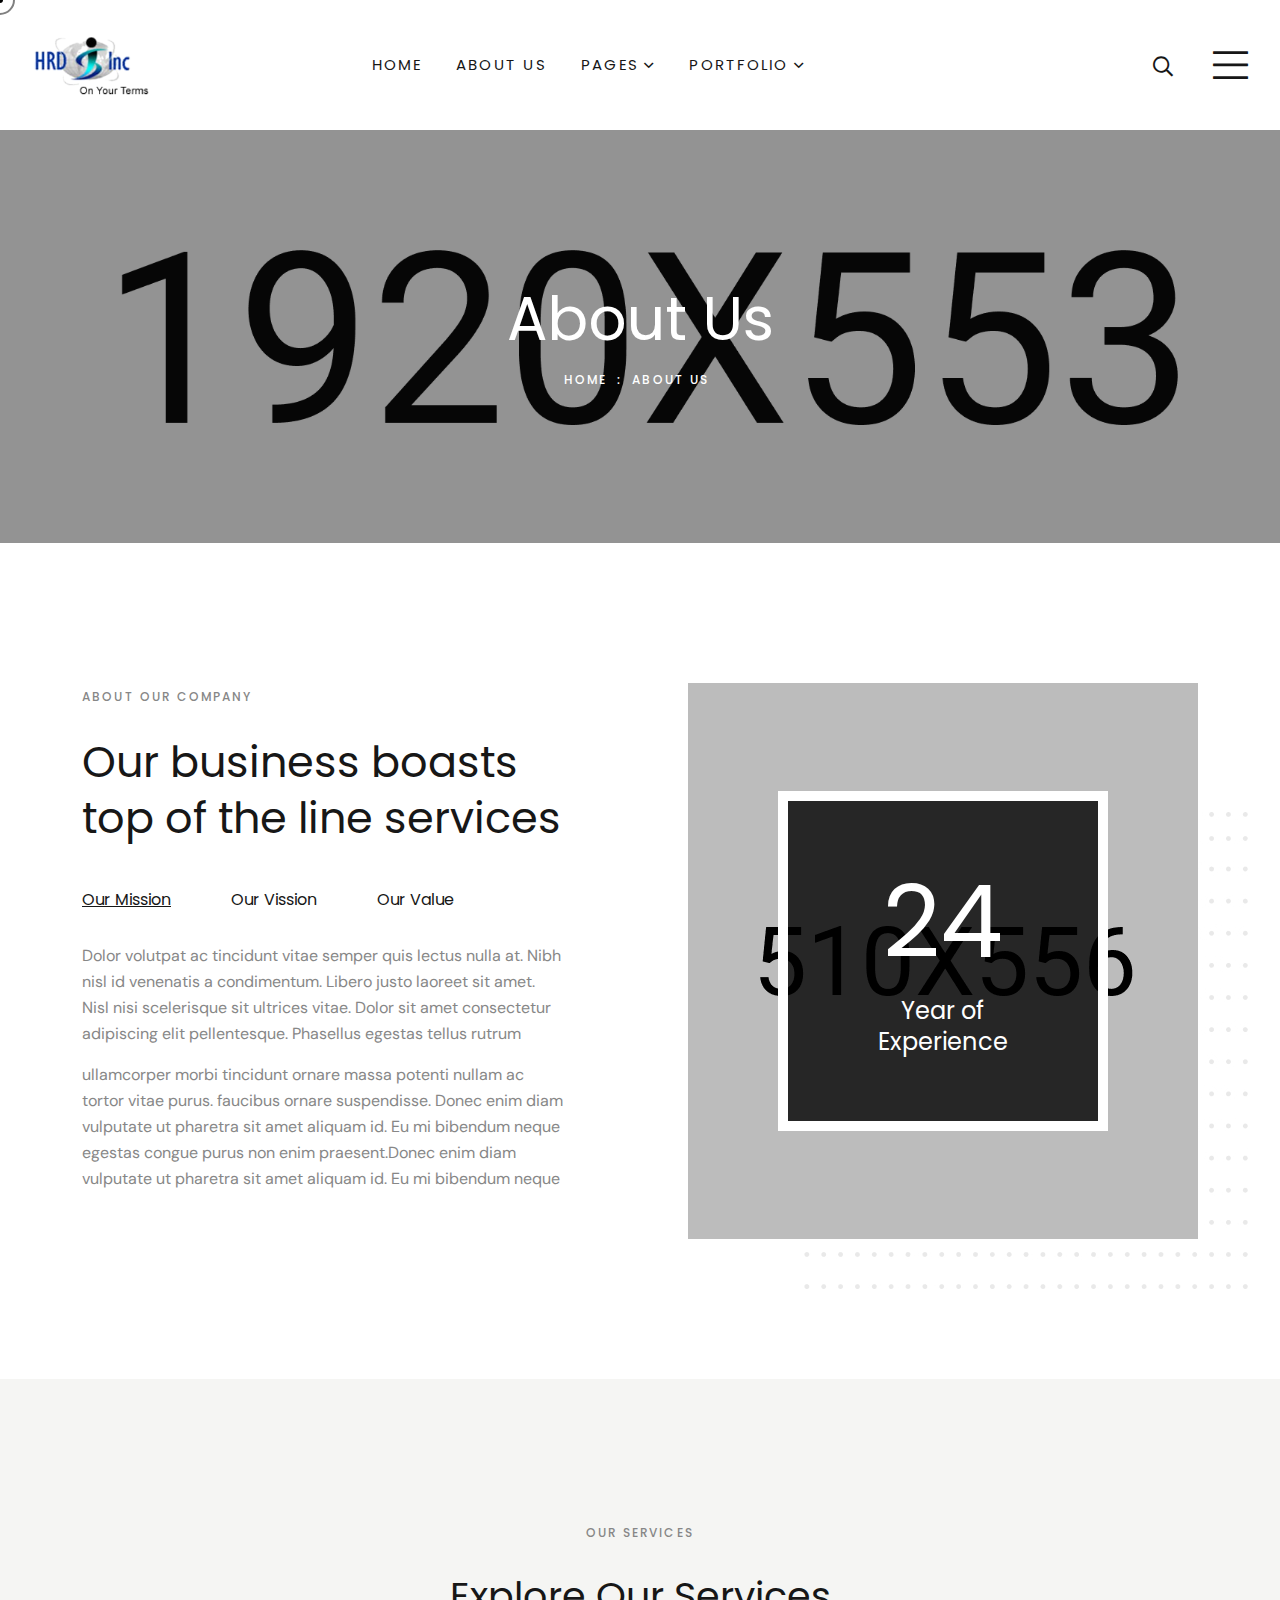
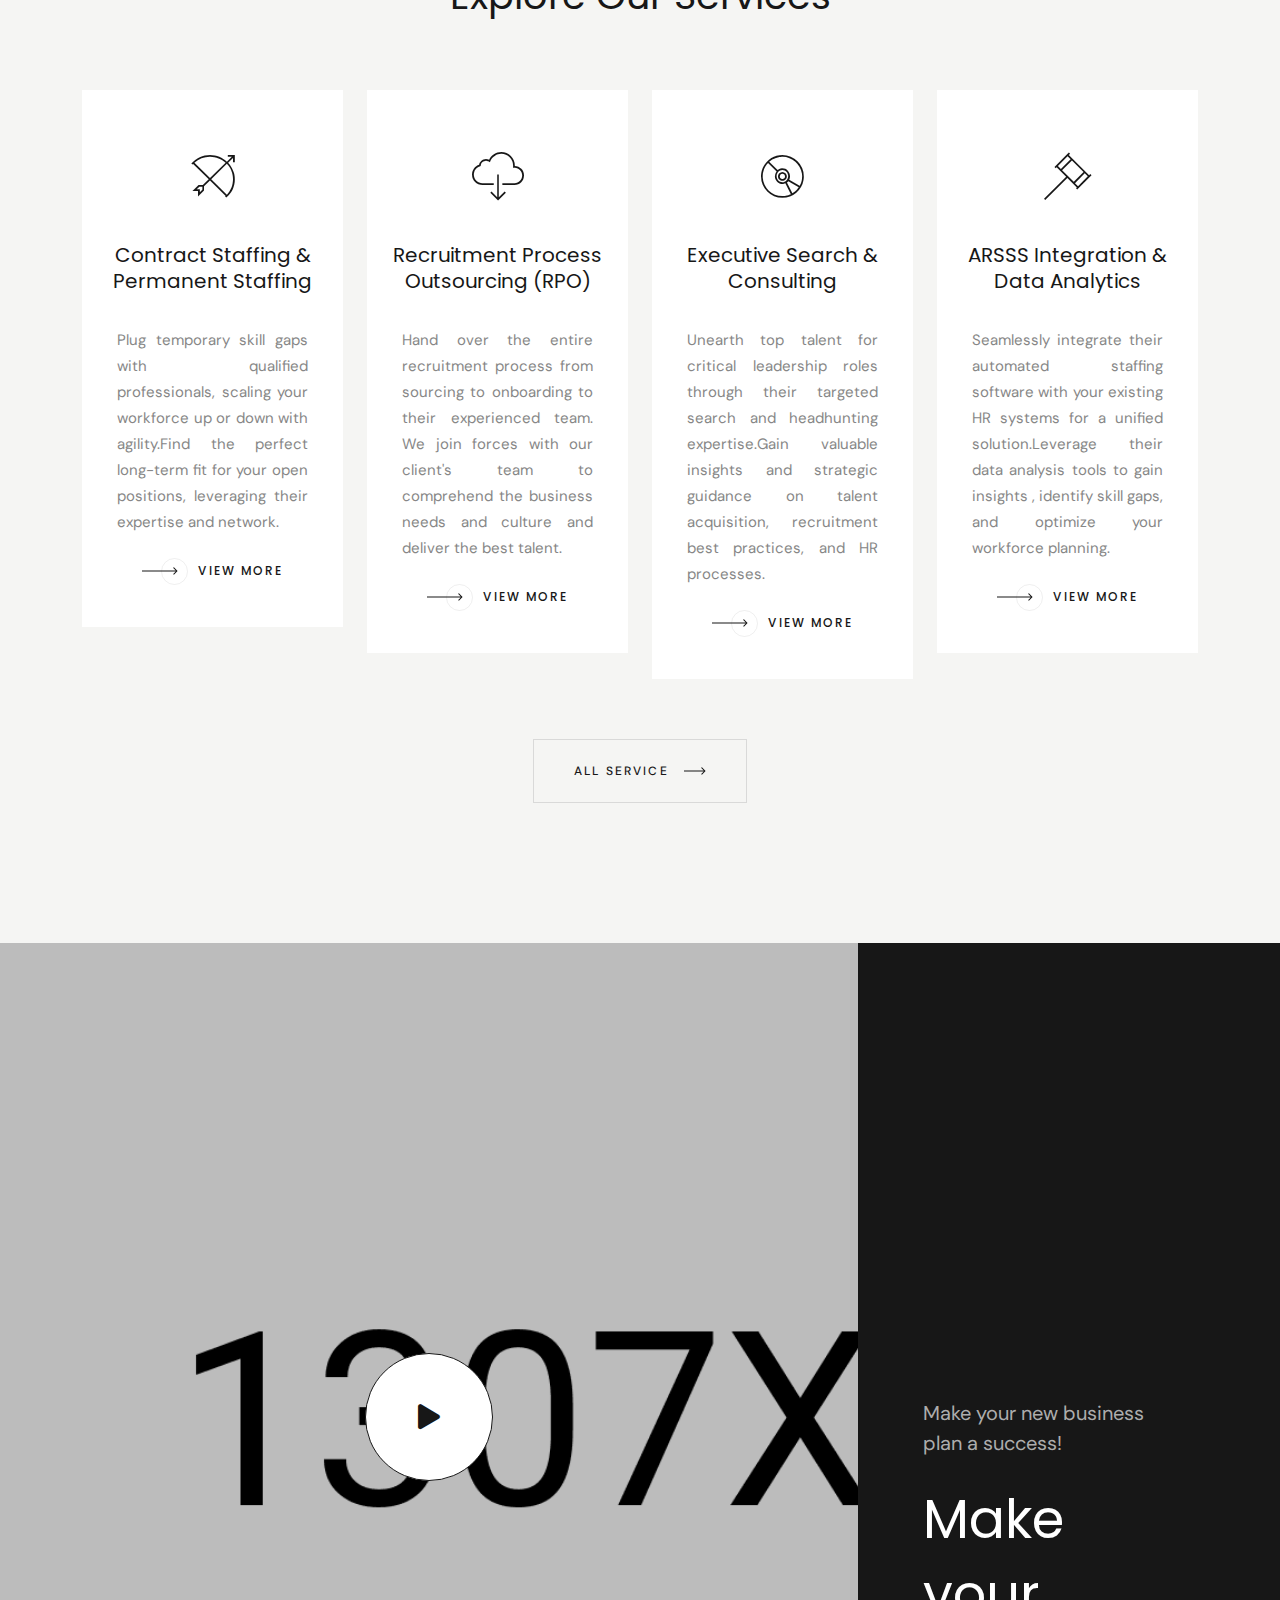
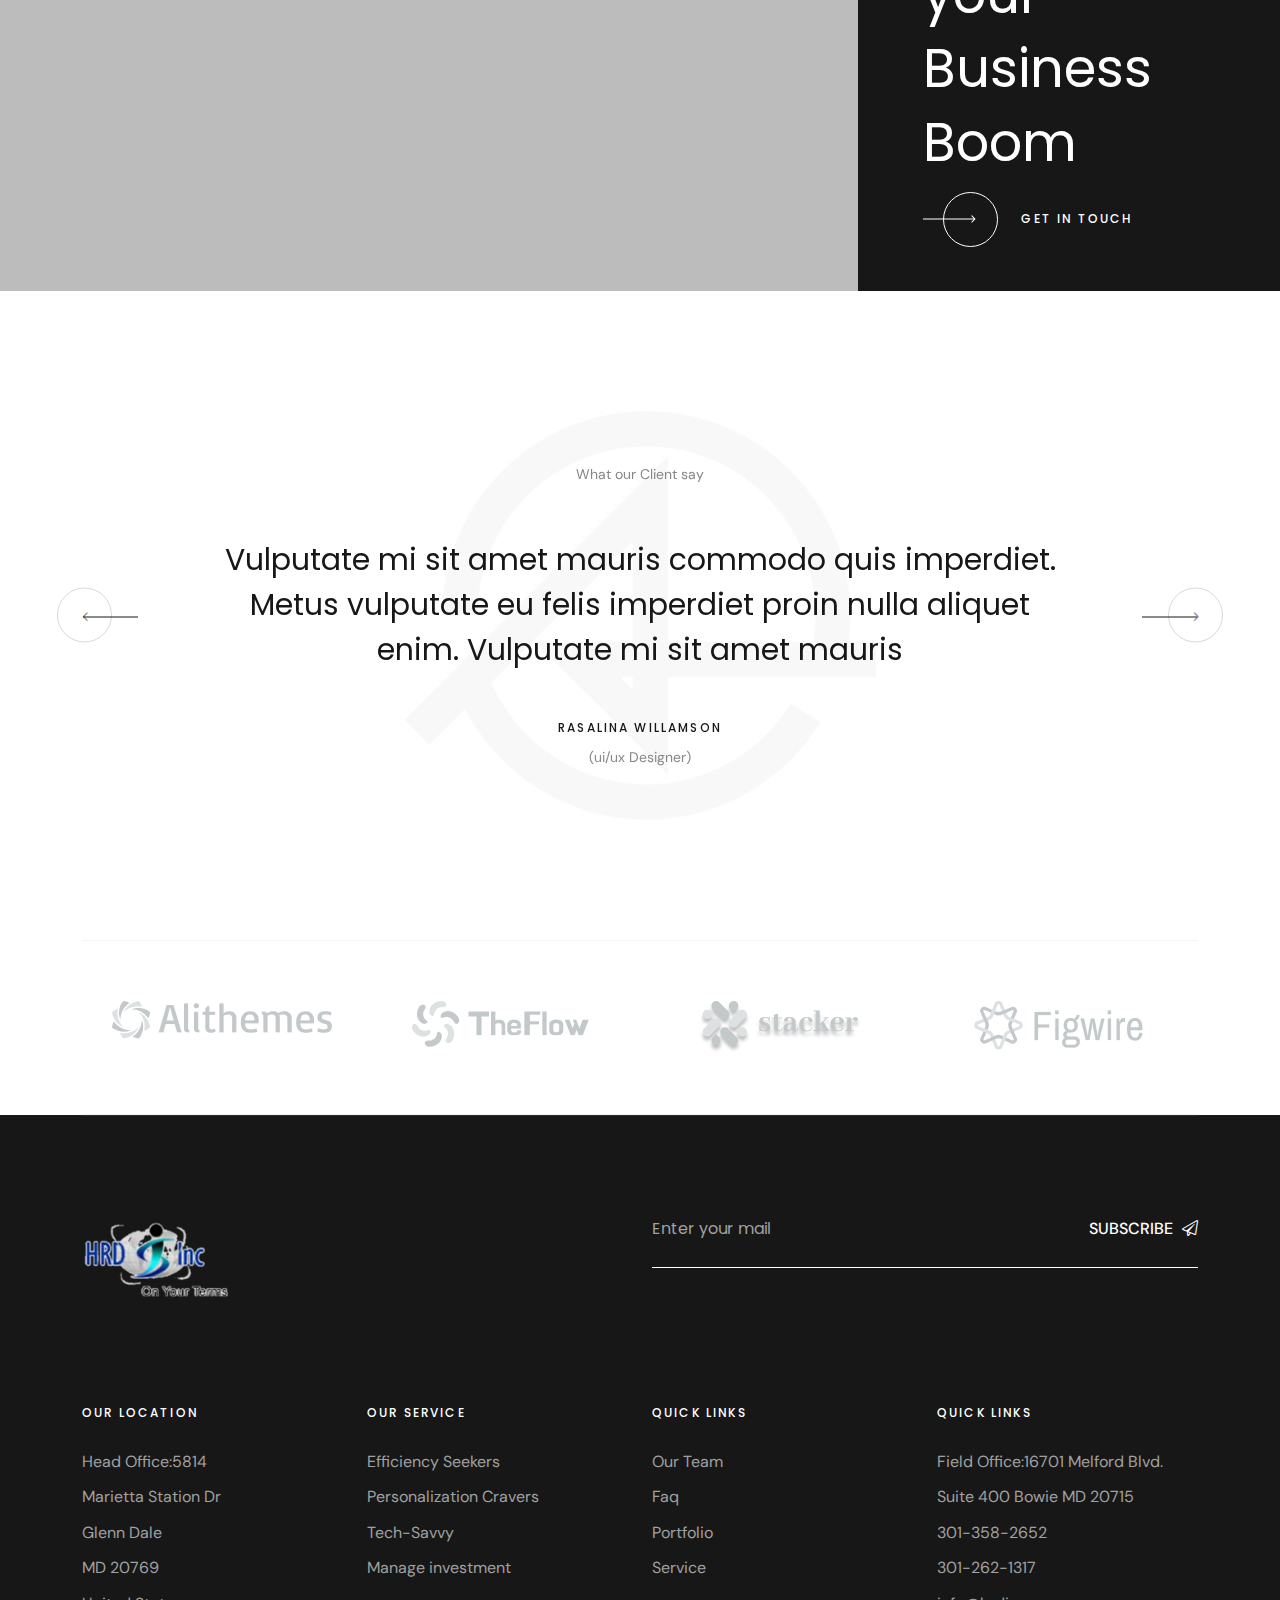
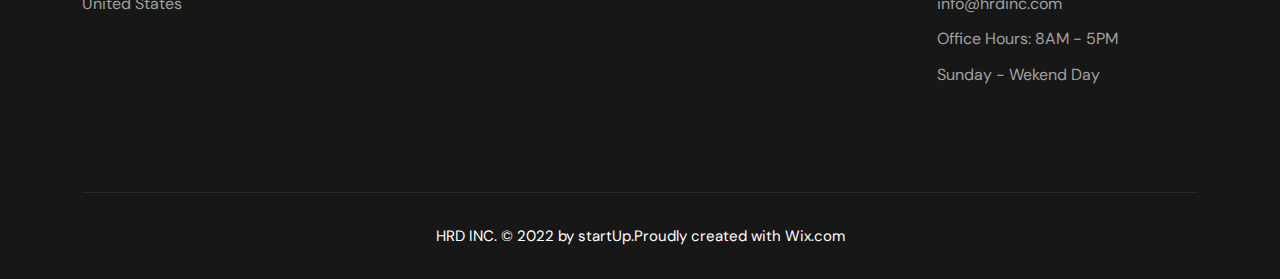
==== commit 37ed62d7: "fourteen commit" ====
--- a/about.html
+++ b/about.html
@@ -64,7 +64,7 @@
 
                             <div class="logo">
                                 <a href="index.html">
-                                    <img src="assets/img/logo/logo-black.png" alt="logo">
+                                    <img src="assets/img/logo/hrd.webp" alt="logo" style="width:120px;">
                                 </a>
                             </div>
                         </div>
@@ -72,13 +72,8 @@
                             <div class="main-menu normal-menu text-center">
                                 <nav id="mobile-menu">
                                     <ul>
-                                        <li class="has-dropdown">
+                                        <li>
                                             <a href="index.html">Home</a>
-                                            <ul class="submenu">
-                                                <li><a href="index.html">Home Style 1</a></li>
-                                                <li><a href="index-2.html">Home Style 2</a></li>
-                                                <li><a href="index-3.html">Home Style 3</a></li>
-                                            </ul>
                                         </li>
                                         <li>
                                             <a href="about.html">About us</a>
@@ -90,7 +85,7 @@
                                                 <li><a href="team-details.html">Team details</a></li>
                                                 <li><a href="service.html">Service</a></li>
                                                 <li><a href="service-details.html">service details</a></li>
-                                                <li><a href="price.html">Price</a></li>
+                                                <li><a href="price.html">Products</a></li>
                                                 <li><a href="contact.html">contact</a></li>
                                                 <li><a href="faq.html">Faq</a></li>
                                             </ul>
@@ -103,11 +98,11 @@
 
                                             </ul>
                                         </li>
-                                        <li class="has-dropdown">
+                                        <!--<li class="has-dropdown">
                                             <a href="blog.html">Blog</a>
                                             <ul class="submenu">
                                                 <li><a href="blog.html">blog</a></li>
-                                                <li><a href="blog-details.html">blog Detials</a></li>
+                                                <li><a href="blog-details.html">blog Detials</a></li>-->
 
                                             </ul>
                                         </li>
@@ -306,163 +301,160 @@
             </div>
         </div>
 
-        <!-- service area start  -->
-        <div class="tp-service-ara grey-bg-4 pt-140 pb-140">
-            <div class="container">
-                <div class="row">
-                    <div class="col-12">
-                        <div class="tp-section-wrapper text-center mb-60">
-                            <span class="tp-section-subtitle mb-25">OUR SERVICES</span>
-                            <h2 class="tp-section-title mb-70">Explore Our Services</h2>
-                        </div>
-                    </div>
-                </div>
-                <div class="row">
-                    <div class="col-xl-3 col-md-6">
-                        <div class="tp-service text-center white-bg pt-60 pb-45 pl-25 pr-25 mb-30">
-                            <div class="tp-service__icon">
-                                <i class="pe-7s-arc"></i>
-                            </div>
-                            <h3 class="tp-service__title pt-40 pb-25">
-                                <a href="service-details.html">Branding</a>
-                            </h3>
-                            <p>
-                                Neque volutpat ac tincidunt vitae semper quis lectus nulla at. Nibh nisl id venenatis
-                                sey.
-                            </p>
-                            <a class="tp-btn-sm-black" href="service-details.html">
-                                <span>
-                                    <svg width="36" height="8" viewBox="0 0 36 8" fill="none"
-                                        xmlns="http://www.w3.org/2000/svg">
-                                        <path
-                                            d="M35.3536 4.35355C35.5488 4.15829 35.5488 3.84171 35.3536 3.64644L32.1716 0.464463C31.9763 0.269201 31.6597 0.269201 31.4645 0.464463C31.2692 0.659726 31.2692 0.976308 31.4645 1.17157L34.2929 4L31.4645 6.82842C31.2692 7.02369 31.2692 7.34027 31.4645 7.53553C31.6597 7.73079 31.9763 7.73079 32.1716 7.53553L35.3536 4.35355ZM4.37114e-08 4.5L35 4.5L35 3.5L-4.37114e-08 3.5L4.37114e-08 4.5Z"
-                                            fill="currentColor" />
-                                    </svg>
-                                    <svg width="36" height="8" viewBox="0 0 36 8" fill="none"
-                                        xmlns="http://www.w3.org/2000/svg">
-                                        <path
-                                            d="M35.3536 4.35355C35.5488 4.15829 35.5488 3.84171 35.3536 3.64644L32.1716 0.464463C31.9763 0.269201 31.6597 0.269201 31.4645 0.464463C31.2692 0.659726 31.2692 0.976308 31.4645 1.17157L34.2929 4L31.4645 6.82842C31.2692 7.02369 31.2692 7.34027 31.4645 7.53553C31.6597 7.73079 31.9763 7.73079 32.1716 7.53553L35.3536 4.35355ZM4.37114e-08 4.5L35 4.5L35 3.5L-4.37114e-08 3.5L4.37114e-08 4.5Z"
-                                            fill="currentColor" />
-                                    </svg>
-                                </span>
-                                View MOre
-                            </a>
-                        </div>
-                    </div>
-                    <div class="col-xl-3 col-md-6">
-                        <div class="tp-service text-center white-bg pt-60 pb-45 pl-25 pr-25 mb-30">
-                            <div class="tp-service__icon">
-                                <i class="pe-7s-cloud-download"></i>
-                            </div>
-                            <h3 class="tp-service__title pt-40 pb-25">
-                                <a href="service-details.html">Management</a>
-                            </h3>
-                            <p>
-                                Neque volutpat ac tincidunt vitae semper quis lectus nulla at. Nibh nisl id venenatis
-                                sey.
-                            </p>
-                            <a class="tp-btn-sm-black" href="service-details.html">
-                                <span>
-                                    <svg width="36" height="8" viewBox="0 0 36 8" fill="none"
-                                        xmlns="http://www.w3.org/2000/svg">
-                                        <path
-                                            d="M35.3536 4.35355C35.5488 4.15829 35.5488 3.84171 35.3536 3.64644L32.1716 0.464463C31.9763 0.269201 31.6597 0.269201 31.4645 0.464463C31.2692 0.659726 31.2692 0.976308 31.4645 1.17157L34.2929 4L31.4645 6.82842C31.2692 7.02369 31.2692 7.34027 31.4645 7.53553C31.6597 7.73079 31.9763 7.73079 32.1716 7.53553L35.3536 4.35355ZM4.37114e-08 4.5L35 4.5L35 3.5L-4.37114e-08 3.5L4.37114e-08 4.5Z"
-                                            fill="currentColor" />
-                                    </svg>
-                                    <svg width="36" height="8" viewBox="0 0 36 8" fill="none"
-                                        xmlns="http://www.w3.org/2000/svg">
-                                        <path
-                                            d="M35.3536 4.35355C35.5488 4.15829 35.5488 3.84171 35.3536 3.64644L32.1716 0.464463C31.9763 0.269201 31.6597 0.269201 31.4645 0.464463C31.2692 0.659726 31.2692 0.976308 31.4645 1.17157L34.2929 4L31.4645 6.82842C31.2692 7.02369 31.2692 7.34027 31.4645 7.53553C31.6597 7.73079 31.9763 7.73079 32.1716 7.53553L35.3536 4.35355ZM4.37114e-08 4.5L35 4.5L35 3.5L-4.37114e-08 3.5L4.37114e-08 4.5Z"
-                                            fill="currentColor" />
-                                    </svg>
-                                </span>
-                                View MOre
-                            </a>
-                        </div>
-                    </div>
-                    <div class="col-xl-3 col-md-6">
-                        <div class="tp-service text-center white-bg pt-60 pb-45 pl-25 pr-25 mb-30">
-                            <div class="tp-service__icon">
-                                <i class="pe-7s-disk"></i>
-                            </div>
-                            <h3 class="tp-service__title pt-40 pb-25">
-                                <a href="service-details.html">Development</a>
-                            </h3>
-                            <p>
-                                Neque volutpat ac tincidunt vitae semper quis lectus nulla at. Nibh nisl id venenatis
-                                sey.
-                            </p>
-                            <a class="tp-btn-sm-black" href="service-details.html">
-                                <span>
-                                    <svg width="36" height="8" viewBox="0 0 36 8" fill="none"
-                                        xmlns="http://www.w3.org/2000/svg">
-                                        <path
-                                            d="M35.3536 4.35355C35.5488 4.15829 35.5488 3.84171 35.3536 3.64644L32.1716 0.464463C31.9763 0.269201 31.6597 0.269201 31.4645 0.464463C31.2692 0.659726 31.2692 0.976308 31.4645 1.17157L34.2929 4L31.4645 6.82842C31.2692 7.02369 31.2692 7.34027 31.4645 7.53553C31.6597 7.73079 31.9763 7.73079 32.1716 7.53553L35.3536 4.35355ZM4.37114e-08 4.5L35 4.5L35 3.5L-4.37114e-08 3.5L4.37114e-08 4.5Z"
-                                            fill="currentColor" />
-                                    </svg>
-                                    <svg width="36" height="8" viewBox="0 0 36 8" fill="none"
-                                        xmlns="http://www.w3.org/2000/svg">
-                                        <path
-                                            d="M35.3536 4.35355C35.5488 4.15829 35.5488 3.84171 35.3536 3.64644L32.1716 0.464463C31.9763 0.269201 31.6597 0.269201 31.4645 0.464463C31.2692 0.659726 31.2692 0.976308 31.4645 1.17157L34.2929 4L31.4645 6.82842C31.2692 7.02369 31.2692 7.34027 31.4645 7.53553C31.6597 7.73079 31.9763 7.73079 32.1716 7.53553L35.3536 4.35355ZM4.37114e-08 4.5L35 4.5L35 3.5L-4.37114e-08 3.5L4.37114e-08 4.5Z"
-                                            fill="currentColor" />
-                                    </svg>
-                                </span>
-                                View MOre
-                            </a>
-                        </div>
-                    </div>
-                    <div class="col-xl-3 col-md-6">
-                        <div class="tp-service text-center white-bg pt-60 pb-45 pl-25 pr-25 mb-30">
-                            <div class="tp-service__icon">
-                                <i class="pe-7s-hammer"></i>
-                            </div>
-                            <h3 class="tp-service__title pt-40 pb-25">
-                                <a href="service-details.html">Delevery</a>
-                            </h3>
-                            <p>
-                                Neque volutpat ac tincidunt vitae semper quis lectus nulla at. Nibh nisl id venenatis
-                                sey.
-                            </p>
-                            <a class="tp-btn-sm-black" href="service-details.html">
-                                <span>
-                                    <svg width="36" height="8" viewBox="0 0 36 8" fill="none"
-                                        xmlns="http://www.w3.org/2000/svg">
-                                        <path
-                                            d="M35.3536 4.35355C35.5488 4.15829 35.5488 3.84171 35.3536 3.64644L32.1716 0.464463C31.9763 0.269201 31.6597 0.269201 31.4645 0.464463C31.2692 0.659726 31.2692 0.976308 31.4645 1.17157L34.2929 4L31.4645 6.82842C31.2692 7.02369 31.2692 7.34027 31.4645 7.53553C31.6597 7.73079 31.9763 7.73079 32.1716 7.53553L35.3536 4.35355ZM4.37114e-08 4.5L35 4.5L35 3.5L-4.37114e-08 3.5L4.37114e-08 4.5Z"
-                                            fill="currentColor" />
-                                    </svg>
-                                    <svg width="36" height="8" viewBox="0 0 36 8" fill="none"
-                                        xmlns="http://www.w3.org/2000/svg">
-                                        <path
-                                            d="M35.3536 4.35355C35.5488 4.15829 35.5488 3.84171 35.3536 3.64644L32.1716 0.464463C31.9763 0.269201 31.6597 0.269201 31.4645 0.464463C31.2692 0.659726 31.2692 0.976308 31.4645 1.17157L34.2929 4L31.4645 6.82842C31.2692 7.02369 31.2692 7.34027 31.4645 7.53553C31.6597 7.73079 31.9763 7.73079 32.1716 7.53553L35.3536 4.35355ZM4.37114e-08 4.5L35 4.5L35 3.5L-4.37114e-08 3.5L4.37114e-08 4.5Z"
-                                            fill="currentColor" />
-                                    </svg>
-                                </span>
-                                View MOre
-                            </a>
-                        </div>
-                    </div>
-                    <div class="text-center mt-30">
-                        <a href="service-details.html" class="tp-btn-border">All Service <span>
-                                <svg width="22" height="8" viewBox="0 0 22 8" fill="none"
+      <!-- service area start  -->
+      <div class="tp-service-ara grey-bg-4 pt-140 pb-140">
+        <div class="container">
+            <div class="row">
+                <div class="col-12">
+                    <div class="tp-section-wrapper text-center mb-60">
+                        <span class="tp-section-subtitle mb-25">OUR SERVICES</span>
+                        <h2 class="tp-section-title mb-70">Explore Our Services</h2>
+                    </div>
+                </div>
+            </div>
+            <div class="row">
+                <div class="col-xl-3 col-md-6">
+                    <div class="tp-service text-center white-bg pt-60 pb-45 pl-25 pr-25 mb-30">
+                        <div class="tp-service__icon">
+                            <i class="pe-7s-arc"></i>
+                        </div>
+                        <h3 class="tp-service__title pt-40 pb-25">
+                            <a href="service-details.html">Contract Staffing & Permanent Staffing </a>
+                        </h3>
+                        <p style="text-align: justify;">
+                          Plug temporary skill gaps with qualified professionals, scaling your workforce up or down with agility.Find the perfect long-term fit for your open positions, leveraging their expertise and network.
+                        </p>
+                        <a class="tp-btn-sm-black" href="service-details.html">
+                            <span>
+                                <svg width="36" height="8" viewBox="0 0 36 8" fill="none"
                                     xmlns="http://www.w3.org/2000/svg">
                                     <path
-                                        d="M21.3536 4.35356C21.5488 4.15829 21.5488 3.84171 21.3536 3.64645L18.1716 0.464468C17.9763 0.269205 17.6597 0.269205 17.4645 0.464468C17.2692 0.65973 17.2692 0.976312 17.4645 1.17157L20.2929 4L17.4645 6.82843C17.2692 7.02369 17.2692 7.34027 17.4645 7.53554C17.6597 7.7308 17.9763 7.7308 18.1716 7.53554L21.3536 4.35356ZM-4.37114e-08 4.5L21 4.5L21 3.5L4.37114e-08 3.5L-4.37114e-08 4.5Z"
-                                        fill="currentColor"></path>
+                                        d="M35.3536 4.35355C35.5488 4.15829 35.5488 3.84171 35.3536 3.64644L32.1716 0.464463C31.9763 0.269201 31.6597 0.269201 31.4645 0.464463C31.2692 0.659726 31.2692 0.976308 31.4645 1.17157L34.2929 4L31.4645 6.82842C31.2692 7.02369 31.2692 7.34027 31.4645 7.53553C31.6597 7.73079 31.9763 7.73079 32.1716 7.53553L35.3536 4.35355ZM4.37114e-08 4.5L35 4.5L35 3.5L-4.37114e-08 3.5L4.37114e-08 4.5Z"
+                                        fill="currentColor" />
                                 </svg>
-                                <svg width="22" height="8" viewBox="0 0 22 8" fill="none"
+                                <svg width="36" height="8" viewBox="0 0 36 8" fill="none"
                                     xmlns="http://www.w3.org/2000/svg">
                                     <path
-                                        d="M21.3536 4.35356C21.5488 4.15829 21.5488 3.84171 21.3536 3.64645L18.1716 0.464468C17.9763 0.269205 17.6597 0.269205 17.4645 0.464468C17.2692 0.65973 17.2692 0.976312 17.4645 1.17157L20.2929 4L17.4645 6.82843C17.2692 7.02369 17.2692 7.34027 17.4645 7.53554C17.6597 7.7308 17.9763 7.7308 18.1716 7.53554L21.3536 4.35356ZM-4.37114e-08 4.5L21 4.5L21 3.5L4.37114e-08 3.5L-4.37114e-08 4.5Z"
-                                        fill="currentColor"></path>
+                                        d="M35.3536 4.35355C35.5488 4.15829 35.5488 3.84171 35.3536 3.64644L32.1716 0.464463C31.9763 0.269201 31.6597 0.269201 31.4645 0.464463C31.2692 0.659726 31.2692 0.976308 31.4645 1.17157L34.2929 4L31.4645 6.82842C31.2692 7.02369 31.2692 7.34027 31.4645 7.53553C31.6597 7.73079 31.9763 7.73079 32.1716 7.53553L35.3536 4.35355ZM4.37114e-08 4.5L35 4.5L35 3.5L-4.37114e-08 3.5L4.37114e-08 4.5Z"
+                                        fill="currentColor" />
                                 </svg>
                             </span>
+                            View MOre
                         </a>
                     </div>
                 </div>
-            </div>
-        </div>
-        <!-- service area end  -->
+                <div class="col-xl-3 col-md-6">
+                    <div class="tp-service text-center white-bg pt-60 pb-45 pl-25 pr-25 mb-30">
+                        <div class="tp-service__icon">
+                            <i class="pe-7s-cloud-download"></i>
+                        </div>
+                        <h3 class="tp-service__title pt-40 pb-25">
+                            <a href="service-details.html">Recruitment Process Outsourcing (RPO)</a>
+                        </h3>
+                        <p style="text-align: justify;">
+                          Hand over the entire recruitment process from sourcing to onboarding to their experienced team. We join forces with our client's team to comprehend the business needs and culture and deliver the best talent.
+                        </p>
+                        <a class="tp-btn-sm-black" href="service-details.html">
+                            <span>
+                                <svg width="36" height="8" viewBox="0 0 36 8" fill="none"
+                                    xmlns="http://www.w3.org/2000/svg">
+                                    <path
+                                        d="M35.3536 4.35355C35.5488 4.15829 35.5488 3.84171 35.3536 3.64644L32.1716 0.464463C31.9763 0.269201 31.6597 0.269201 31.4645 0.464463C31.2692 0.659726 31.2692 0.976308 31.4645 1.17157L34.2929 4L31.4645 6.82842C31.2692 7.02369 31.2692 7.34027 31.4645 7.53553C31.6597 7.73079 31.9763 7.73079 32.1716 7.53553L35.3536 4.35355ZM4.37114e-08 4.5L35 4.5L35 3.5L-4.37114e-08 3.5L4.37114e-08 4.5Z"
+                                        fill="currentColor" />
+                                </svg>
+                                <svg width="36" height="8" viewBox="0 0 36 8" fill="none"
+                                    xmlns="http://www.w3.org/2000/svg">
+                                    <path
+                                        d="M35.3536 4.35355C35.5488 4.15829 35.5488 3.84171 35.3536 3.64644L32.1716 0.464463C31.9763 0.269201 31.6597 0.269201 31.4645 0.464463C31.2692 0.659726 31.2692 0.976308 31.4645 1.17157L34.2929 4L31.4645 6.82842C31.2692 7.02369 31.2692 7.34027 31.4645 7.53553C31.6597 7.73079 31.9763 7.73079 32.1716 7.53553L35.3536 4.35355ZM4.37114e-08 4.5L35 4.5L35 3.5L-4.37114e-08 3.5L4.37114e-08 4.5Z"
+                                        fill="currentColor" />
+                                </svg>
+                            </span>
+                            View MOre
+                        </a>
+                    </div>
+                </div>
+                <div class="col-xl-3 col-md-6">
+                    <div class="tp-service text-center white-bg pt-60 pb-45 pl-25 pr-25 mb-30">
+                        <div class="tp-service__icon">
+                            <i class="pe-7s-disk"></i>
+                        </div>
+                        <h3 class="tp-service__title pt-40 pb-25">
+                            <a href="service-details.html">Executive Search & 	Consulting</a>
+                        </h3>
+                        <p style="text-align: justify;">
+                          Unearth top talent for critical leadership roles through their targeted search and headhunting expertise.Gain valuable insights and strategic guidance on talent acquisition, recruitment best practices, and HR processes.
+                        </p>
+                        <a class="tp-btn-sm-black" href="service-details.html">
+                            <span>
+                                <svg width="36" height="8" viewBox="0 0 36 8" fill="none"
+                                    xmlns="http://www.w3.org/2000/svg">
+                                    <path
+                                        d="M35.3536 4.35355C35.5488 4.15829 35.5488 3.84171 35.3536 3.64644L32.1716 0.464463C31.9763 0.269201 31.6597 0.269201 31.4645 0.464463C31.2692 0.659726 31.2692 0.976308 31.4645 1.17157L34.2929 4L31.4645 6.82842C31.2692 7.02369 31.2692 7.34027 31.4645 7.53553C31.6597 7.73079 31.9763 7.73079 32.1716 7.53553L35.3536 4.35355ZM4.37114e-08 4.5L35 4.5L35 3.5L-4.37114e-08 3.5L4.37114e-08 4.5Z"
+                                        fill="currentColor" />
+                                </svg>
+                                <svg width="36" height="8" viewBox="0 0 36 8" fill="none"
+                                    xmlns="http://www.w3.org/2000/svg">
+                                    <path
+                                        d="M35.3536 4.35355C35.5488 4.15829 35.5488 3.84171 35.3536 3.64644L32.1716 0.464463C31.9763 0.269201 31.6597 0.269201 31.4645 0.464463C31.2692 0.659726 31.2692 0.976308 31.4645 1.17157L34.2929 4L31.4645 6.82842C31.2692 7.02369 31.2692 7.34027 31.4645 7.53553C31.6597 7.73079 31.9763 7.73079 32.1716 7.53553L35.3536 4.35355ZM4.37114e-08 4.5L35 4.5L35 3.5L-4.37114e-08 3.5L4.37114e-08 4.5Z"
+                                        fill="currentColor" />
+                                </svg>
+                            </span>
+                            View MOre
+                        </a>
+                    </div>
+                </div>
+                <div class="col-xl-3 col-md-6">
+                    <div class="tp-service text-center white-bg pt-60 pb-45 pl-25 pr-25 mb-30">
+                        <div class="tp-service__icon">
+                            <i class="pe-7s-hammer"></i>
+                        </div>
+                        <h3 class="tp-service__title pt-40 pb-25">
+                            <a href="service-details.html">  ARSSS Integration  &   Data Analytics </a>
+                        </h3>
+                        <p style="text-align:justify; ">
+                          Seamlessly integrate their automated staffing software with your existing HR systems for a unified solution.Leverage their data analysis tools to gain insights , identify skill gaps, and optimize your workforce planning.
+                        </p>
+                        <a class="tp-btn-sm-black" href="service-details.html">
+                            <span>
+                                <svg width="36" height="8" viewBox="0 0 36 8" fill="none"
+                                    xmlns="http://www.w3.org/2000/svg">
+                                    <path
+                                        d="M35.3536 4.35355C35.5488 4.15829 35.5488 3.84171 35.3536 3.64644L32.1716 0.464463C31.9763 0.269201 31.6597 0.269201 31.4645 0.464463C31.2692 0.659726 31.2692 0.976308 31.4645 1.17157L34.2929 4L31.4645 6.82842C31.2692 7.02369 31.2692 7.34027 31.4645 7.53553C31.6597 7.73079 31.9763 7.73079 32.1716 7.53553L35.3536 4.35355ZM4.37114e-08 4.5L35 4.5L35 3.5L-4.37114e-08 3.5L4.37114e-08 4.5Z"
+                                        fill="currentColor" />
+                                </svg>
+                                <svg width="36" height="8" viewBox="0 0 36 8" fill="none"
+                                    xmlns="http://www.w3.org/2000/svg">
+                                    <path
+                                        d="M35.3536 4.35355C35.5488 4.15829 35.5488 3.84171 35.3536 3.64644L32.1716 0.464463C31.9763 0.269201 31.6597 0.269201 31.4645 0.464463C31.2692 0.659726 31.2692 0.976308 31.4645 1.17157L34.2929 4L31.4645 6.82842C31.2692 7.02369 31.2692 7.34027 31.4645 7.53553C31.6597 7.73079 31.9763 7.73079 32.1716 7.53553L35.3536 4.35355ZM4.37114e-08 4.5L35 4.5L35 3.5L-4.37114e-08 3.5L4.37114e-08 4.5Z"
+                                        fill="currentColor" />
+                                </svg>
+                            </span>
+                            View MOre
+                        </a>
+                    </div>
+                </div>
+                <div class="text-center mt-30">
+                    <a href="service-details.html" class="tp-btn-border">All Service <span>
+                            <svg width="22" height="8" viewBox="0 0 22 8" fill="none"
+                                xmlns="http://www.w3.org/2000/svg">
+                                <path
+                                    d="M21.3536 4.35356C21.5488 4.15829 21.5488 3.84171 21.3536 3.64645L18.1716 0.464468C17.9763 0.269205 17.6597 0.269205 17.4645 0.464468C17.2692 0.65973 17.2692 0.976312 17.4645 1.17157L20.2929 4L17.4645 6.82843C17.2692 7.02369 17.2692 7.34027 17.4645 7.53554C17.6597 7.7308 17.9763 7.7308 18.1716 7.53554L21.3536 4.35356ZM-4.37114e-08 4.5L21 4.5L21 3.5L4.37114e-08 3.5L-4.37114e-08 4.5Z"
+                                    fill="currentColor"></path>
+                            </svg>
+                            <svg width="22" height="8" viewBox="0 0 22 8" fill="none"
+                                xmlns="http://www.w3.org/2000/svg">
+                                <path
+                                    d="M21.3536 4.35356C21.5488 4.15829 21.5488 3.84171 21.3536 3.64645L18.1716 0.464468C17.9763 0.269205 17.6597 0.269205 17.4645 0.464468C17.2692 0.65973 17.2692 0.976312 17.4645 1.17157L20.2929 4L17.4645 6.82843C17.2692 7.02369 17.2692 7.34027 17.4645 7.53554C17.6597 7.7308 17.9763 7.7308 18.1716 7.53554L21.3536 4.35356ZM-4.37114e-08 4.5L21 4.5L21 3.5L4.37114e-08 3.5L-4.37114e-08 4.5Z"
+                                    fill="currentColor"></path>
+                            </svg>
+                        </span>
+                    </a>
+                </div>
+            </div>
+        </div>
+    </div>
+    <!-- service area end  -->
+
         <div class="ab-feature-area p-relative">
             <div class="ab-fea-bg" data-background="assets/img/bg/feature-bg.jpg">
                 <div class="serive-vd-play">
@@ -604,123 +596,122 @@
         </div>
         <!-- brand section end  -->
     </main>
-
-    <!-- footer area start -->
-    <footer>
-        <div class="tp-footer__area black-bg">
-            <div class="tp-footer">
-                <!-- main-footer start  -->
-                <div class="tp-footer__main">
-                    <div class="container">
-                        <div class="tp-footer-border pt-100 pb-70">
-                            <div class="pb-30 pb-70">
-                                <div class="row">
-                                    <div class="col-12 col-md-6">
-                                        <div class="footer-logo mb-30">
-                                            <a href="#"><img src="assets/img/logo/logo.png" alt=""></a>
-                                        </div>
-                                    </div>
-                                    <div class="col-12 col-md-6 text-end">
-                                        <div class="footer-form-2 mb-30">
-                                            <form>
-                                                <input type="email" placeholder="Enter your mail">
-                                                <button type="submit">Subscribe <i
-                                                        class="fal fa-paper-plane"></i></button>
-                                            </form>
-                                        </div>
-                                    </div>
-                                </div>
-                            </div>
+<!-- footer area start -->
+<footer>
+    <div class="tp-footer__area black-bg">
+        <div class="tp-footer">
+            <!-- main-footer start  -->
+            <div class="tp-footer__main">
+                <div class="container">
+                    <div class="tp-footer-border pt-100 pb-70">
+                        <div class="pb-30 pb-70">
                             <div class="row">
-                                <div class="col-lg-3 col-md-6">
-                                    <div class="tp-footer__widget tp-footer__2 pb-30">
-                                        <h3 class="tp-footer__widget-title text-white">Our Location</h3>
-                                        <ul>
-                                            <li><a href="#">London</a></li>
-                                            <li><a href="#">America</a></li>
-                                            <li><a href="#">Constarica</a></li>
-                                            <li><a href="#">Germany</a></li>
-                                            <li><a href="#">India</a></li>
-                                        </ul>
-                                    </div>
-                                </div>
-                                <div class="col-lg-3 col-md-6">
-                                    <div class="tp-footer__widget tp-footer__2 pb-30">
-                                        <h3 class="tp-footer__widget-title text-white">Our Service</h3>
-                                        <ul>
-                                            <li><a href="#">Tax strategy</a></li>
-                                            <li><a href="#">Financial advices</a></li>
-                                            <li><a href="#">Insurance strategy</a></li>
-                                            <li><a href="#">Manage investment</a></li>
-                                        </ul>
-                                    </div>
-                                </div>
-                                <div class="col-lg-3 col-md-6 ">
-                                    <div class="tp-footer__widget tp-footer__2  pb-30">
-                                        <h3 class="tp-footer__widget-title text-white">Quick Links</h3>
-                                        <ul>
-                                            <li><a href="#">Our Team</a></li>
-                                            <li><a href="#">Faq</a></li>
-                                            <li><a href="#">Portfolio</a></li>
-                                            <li><a href="#">Service</a></li>
-                                        </ul>
-                                    </div>
-                                </div>
-                                <div class="col-lg-3 col-md-6">
-                                    <div class="tp-footer__widget tp-footer__2  pb-30">
-                                        <h3 class="tp-footer__widget-title text-white">Quick Links</h3>
-                                        <ul>
-                                            <li><a href="#">Ta-134/A, Gulshan Badda Link Rd, Dhaka</a></li>
-                                            <li><a href="tel:+88015569569365">(+880)155 69569 365</a></li>
-                                            <li><a href="mailto:support@rstheme.com">support@rstheme.com</a></li>
-                                            <li><span> Office Hours: 8AM - 5PM</span></li>
-                                            <li><span> Sunday - Wekend Day</span></li>
-                                        </ul>
-                                    </div>
-                                </div>
-                            </div>
-                        </div>
-                    </div>
-                </div>
-                <!-- main footer end  -->
-            </div>
-        </div>
-
-        <!-- footer copy right -->
-        <div class="top-footer-copyright pt-30 pb-30 black-bg">
-            <div class="container">
-                <div class="row">
-                    <div class="col-12">
-                        <div class="tp-copyrigh-text text-center text-white">
-                            <span>© 2022 Arvilax - Business Consulting . All Rights Reserved..</span>
-                        </div>
-                    </div>
-                </div>
-            </div>
-        </div>
-        <!-- footer copyright end  -->
-    </footer>
-    <!-- footer area end -->
-
-
-    <!-- JS here -->
-    <script src="assets/js/mouse-effect.js"></script>
-    <script src="assets/js/vendor/jquery.js"></script>
-    <script src="assets/js/vendor/waypoints.js"></script>
-    <script src="assets/js/bootstrap-bundle.js"></script>
-    <script src="assets/js/meanmenu.js"></script>
-    <script src="assets/js/swiper-bundle.js"></script>
-    <script src="assets/js/slick.js"></script>
-    <script src="assets/js/magnific-popup.js"></script>
-    <script src="assets/js/parallax.js"></script>
-    <script src="assets/js/backtotop.js"></script>
-    <script src="assets/js/nice-select.js"></script>
-    <script src="assets/js/counterup.js"></script>
-    <script src="assets/js/wow.js"></script>
-    <script src="assets/js/isotope-pkgd.js"></script>
-    <script src="assets/js/imagesloaded-pkgd.js"></script>
-    <script src="assets/js/ajax-form.js"></script>
-    <script src="assets/js/main.js"></script>
+                                <div class="col-12 col-md-6">
+                                    <div class="footer-logo mb-30">
+                                        <a href="#"><img src="assets/img/logo/hrd.webp" alt="" style="width: 150px;"></a>
+                                    </div>
+                                </div>
+                                <div class="col-12 col-md-6 text-end">
+                                    <div class="footer-form-2 mb-30">
+                                        <form>
+                                            <input type="email" placeholder="Enter your mail">
+                                            <button type="submit">Subscribe <i
+                                                    class="fal fa-paper-plane"></i></button>
+                                        </form>
+                                    </div>
+                                </div>
+                            </div>
+                        </div>
+                        <div class="row">
+                            <div class="col-lg-3 col-md-6">
+                                <div class="tp-footer__widget tp-footer__2 pb-30">
+                                    <h3 class="tp-footer__widget-title text-white">Our Location</h3>
+                                    <ul>
+                                        <li><a href="#">Head Office:5814</a></li>
+                                        <li><a href="#">Marietta Station Dr</a></li>
+                                        <li><a href="#">Glenn Dale</a></li>
+                                        <li><a href="#">MD 20769</a></li>
+                                        <li><a href="#">United States</a></li>
+                                    </ul>
+                                </div>
+                            </div>
+                            <div class="col-lg-3 col-md-6">
+                                <div class="tp-footer__widget tp-footer__2 pb-30">
+                                    <h3 class="tp-footer__widget-title text-white">Our Service</h3>
+                                    <ul>
+                                        <li><a href="#">Efficiency Seekers</a></li>
+                                        <li><a href="#">Personalization Cravers</a></li>
+                                        <li><a href="#">Tech-Savvy</a></li>
+                                        <li><a href="#">Manage investment</a></li>
+                                    </ul>
+                                </div>
+                            </div>
+                            <div class="col-lg-3 col-md-6 ">
+                                <div class="tp-footer__widget tp-footer__2  pb-30">
+                                    <h3 class="tp-footer__widget-title text-white">Quick Links</h3>
+                                    <ul>
+                                        <li><a href="#">Our Team</a></li>
+                                        <li><a href="#">Faq</a></li>
+                                        <li><a href="#">Portfolio</a></li>
+                                        <li><a href="#">Service</a></li>
+                                    </ul>
+                                </div>
+                            </div>
+                            <div class="col-lg-3 col-md-6">
+                                <div class="tp-footer__widget tp-footer__2  pb-30">
+                                    <h3 class="tp-footer__widget-title text-white">Quick Links</h3>
+                                    <ul>
+                                <li><a href="#">Field Office:16701 Melford Blvd. Suite 400 Bowie MD 20715</a></li>
+                                <li><a href="tel:+301-358-2652">301-358-2652</a></li>
+                                <li><a href="tel:+301-262-1317">301-262-1317</a></li>
+                                <li><a href="mailto:info@hrdinc.com">info@hrdinc.com</a></li>
+                                <li><span> Office Hours: 8AM - 5PM</span></li>
+                                <li><span> Sunday - Wekend Day</span></li>
+                                    </ul>
+                                </div>
+                            </div>
+                        </div>
+                    </div>
+                </div>
+            </div>
+            <!-- main footer end  -->
+        </div>
+    </div>
+
+    <!-- footer copy right -->
+    <div class="top-footer-copyright pt-30 pb-30 black-bg">
+        <div class="container">
+            <div class="row">
+                <div class="col-12">
+                    <div class="tp-copyrigh-text text-center text-white">
+                        <span>HRD INC. © 2022 by startUp.Proudly created with Wix.com</span>
+                    </div>
+                </div>
+            </div>
+        </div>
+    </div>
+    <!-- footer copyright end  -->
+</footer>
+<!-- footer area end -->
+
+<!-- JS here -->
+<script src="assets/js/mouse-effect.js"></script>
+<script src="assets/js/vendor/jquery.js"></script>
+<script src="assets/js/vendor/waypoints.js"></script>
+<script src="assets/js/bootstrap-bundle.js"></script>
+<script src="assets/js/meanmenu.js"></script>
+<script src="assets/js/swiper-bundle.js"></script>
+<script src="assets/js/slick.js"></script>
+<script src="assets/js/magnific-popup.js"></script>
+<script src="assets/js/parallax.js"></script>
+<script src="assets/js/backtotop.js"></script>
+<script src="assets/js/nice-select.js"></script>
+<script src="assets/js/counterup.js"></script>
+<script src="assets/js/wow.js"></script>
+<script src="assets/js/isotope-pkgd.js"></script>
+<script src="assets/js/imagesloaded-pkgd.js"></script>
+<script src="assets/js/ajax-form.js"></script>
+<script src="assets/js/main.js"></script>
 </body>
 
 </html>--- a/assets/css/style.css
+++ b/assets/css/style.css
@@ -1131,7 +1131,7 @@
 }
 @media (max-width: 767px) {
   .tp-subtitle-before {
-    font-size: 17px;
+    font-size: 15px;
   }
 }
 .tp-subtitle-before::before {
@@ -1145,7 +1145,7 @@
 }
 
 .tp-section-title {
-  font-size: 43px;
+  font-size:38px;
 }
 @media (max-width: 767px) {
   .tp-section-title br {
@@ -3771,7 +3771,7 @@
 }
 
 .tp-portfolio-title {
-  font-size: 45px;
+  font-size: 30px;
 }
 
 @media (max-width: 767px) {
@@ -4084,7 +4084,7 @@
   font-size: 53px;
 }
 .price-table__title {
-  font-size: 20px;
+  font-size: 25px;
   line-height: 30px;
 }
 .price-table__list {
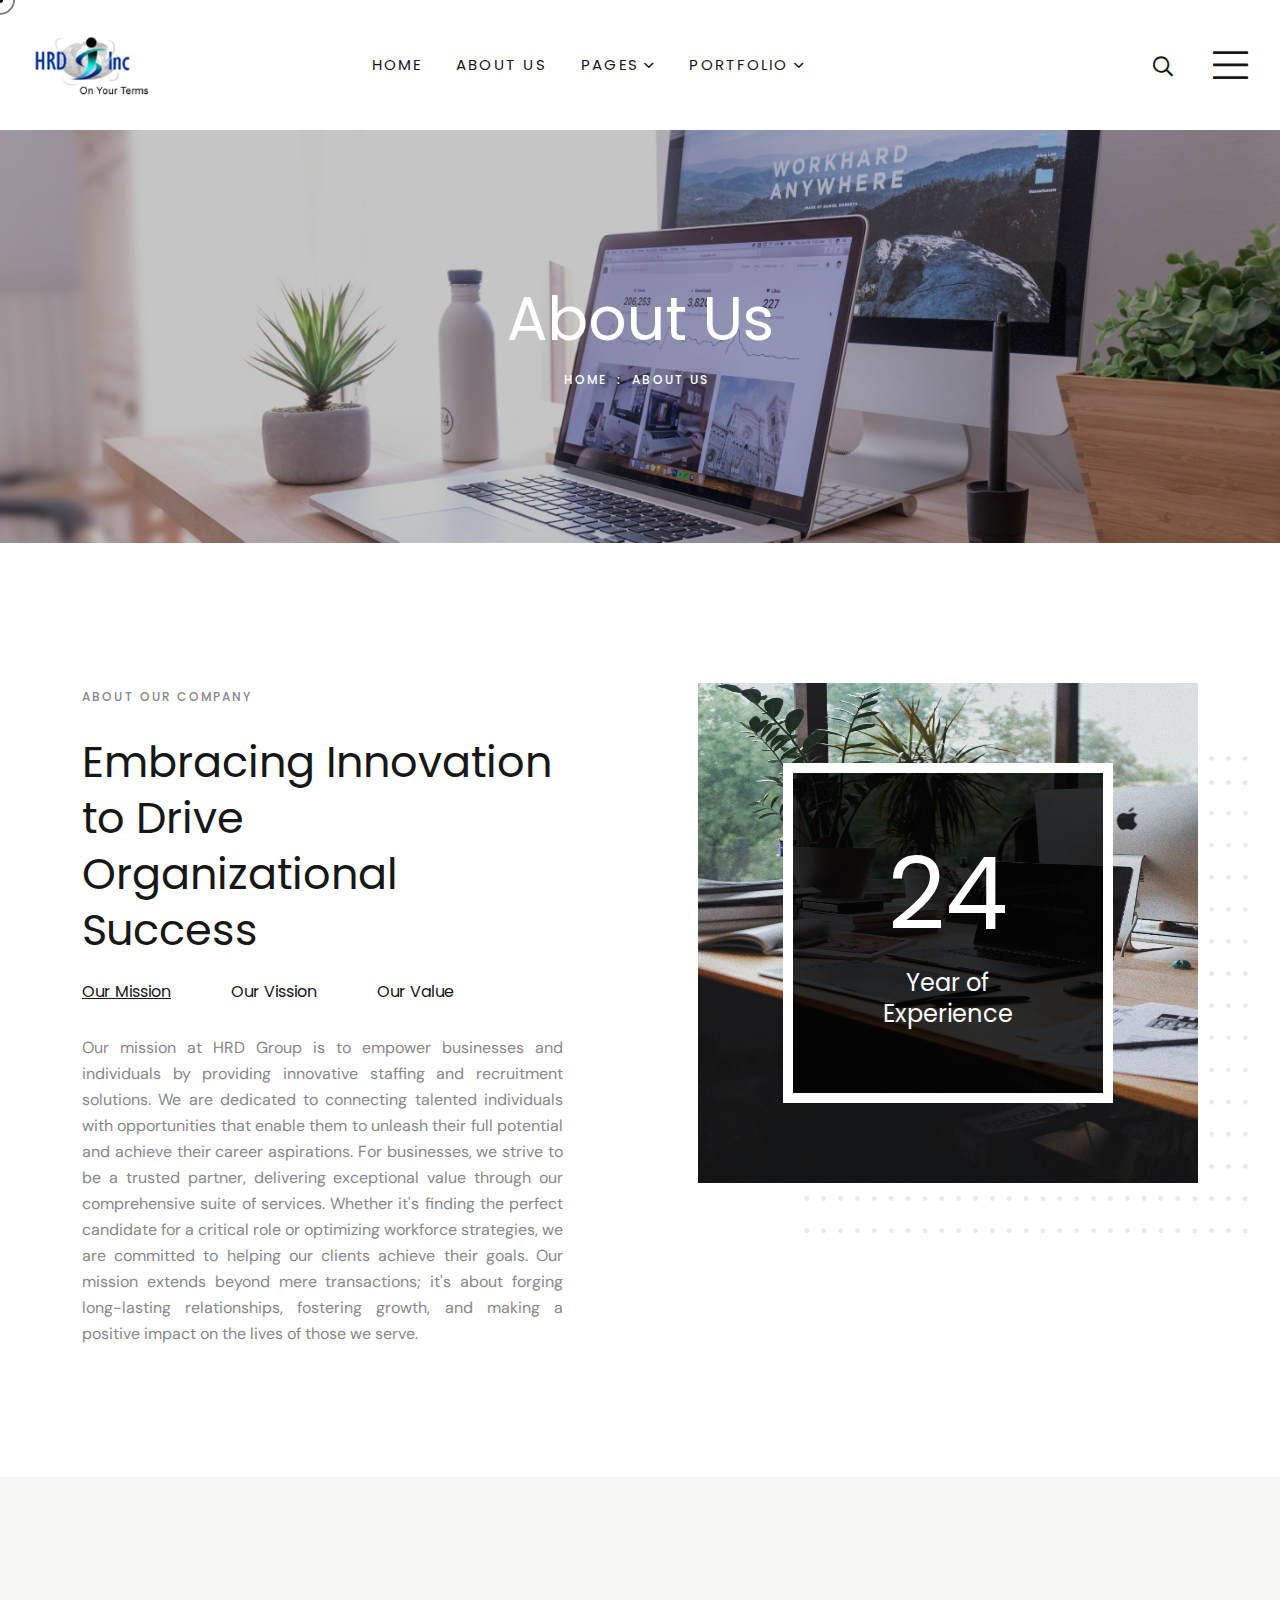
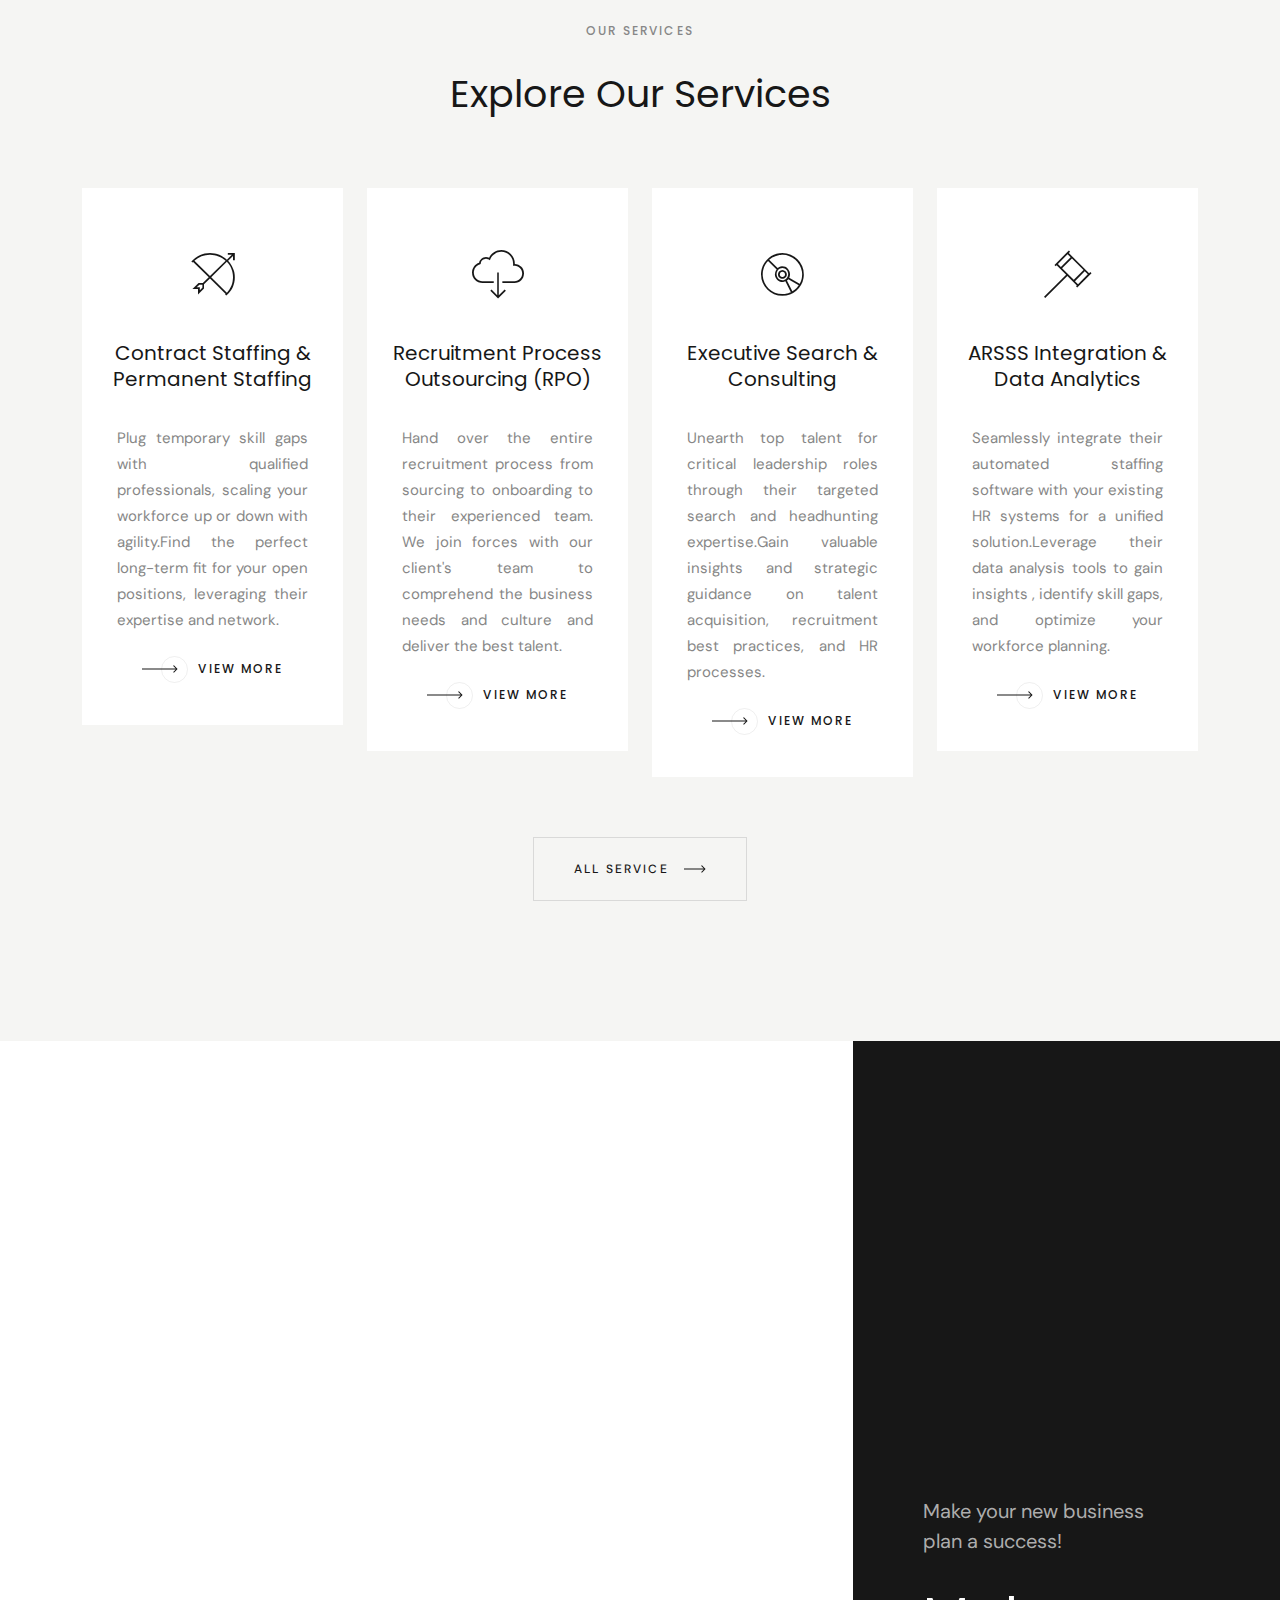
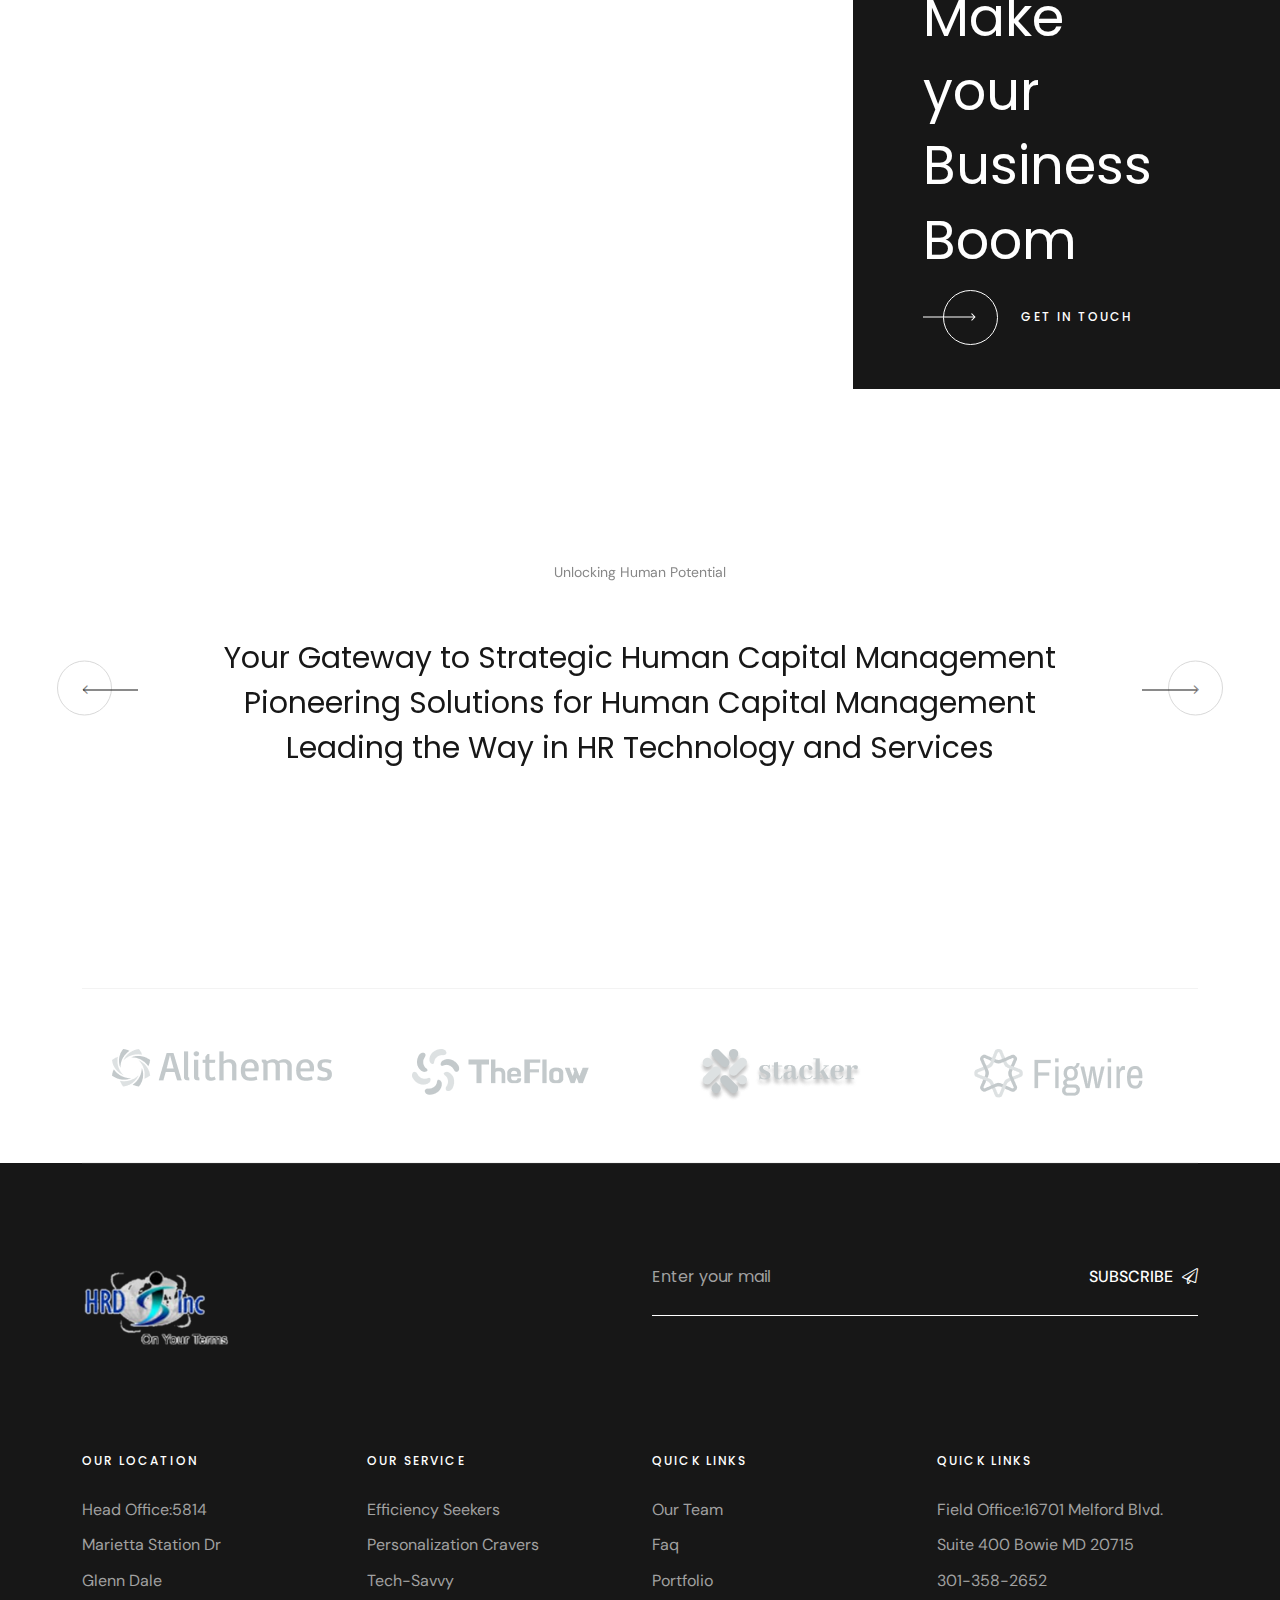
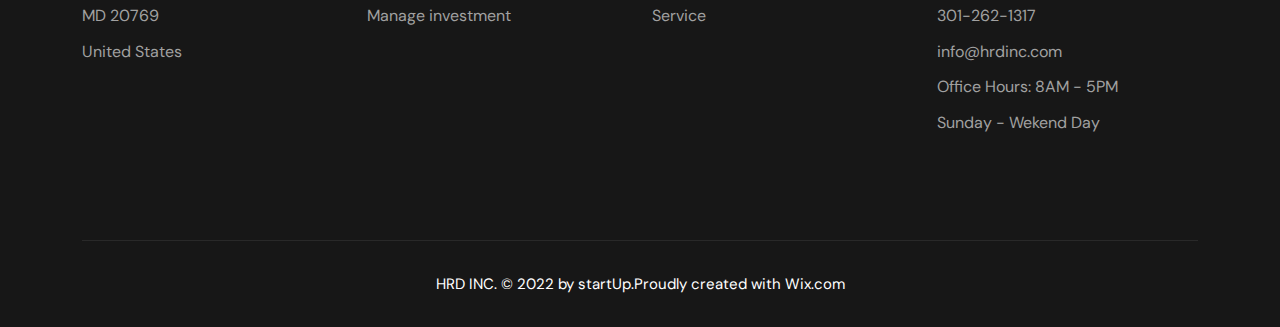
==== commit eeca0020: "fifteen commit" ====
--- a/about.html
+++ b/about.html
@@ -4,7 +4,7 @@
 <head>
     <meta charset="utf-8">
     <meta http-equiv="x-ua-compatible" content="ie=edge">
-    <title>Arvilax - Business Consulting HTML Template. </title>
+    <title> HRD - On Your Terms  </title>
     <meta name="description" content="">
     <meta name="viewport" content="width=device-width, initial-scale=1">
 
@@ -82,7 +82,7 @@
                                             <a href="#">Pages</a>
                                             <ul class="submenu">
                                                 <li><a href="team.html">Team</a></li>
-                                                <li><a href="team-details.html">Team details</a></li>
+                                              <!--  <li><a href="team-details.html">Team details</a></li>-->
                                                 <li><a href="service.html">Service</a></li>
                                                 <li><a href="service-details.html">service details</a></li>
                                                 <li><a href="price.html">Products</a></li>
@@ -189,7 +189,7 @@
     <div class="body-overlay"></div>
     <!-- breadcrumb area start -->
     <section class="breadcrumb__area include-bg breadcrumb__overlay"
-        data-background="assets/img/breadcrumb/breadcrumb-bg-2.jpg">
+        data-background="assets/img/breadcrumb/about.jpg">
         <div class="container">
             <div class="row">
                 <div class="col-xxl-12">
@@ -215,7 +215,7 @@
                         <div class="about-details-info pr-65">
                             <div class="tp-section-wrapper">
                                 <span class="tp-section-subtitle mb-25">About our Company</span>
-                                <h2 class="tp-pt-size mb-40">Our business boasts top of the line services</h2>
+                                <h3 class="tp-pt-size mb-20">Embracing Innovation to Drive Organizational Success </h3>
                             </div>
                             <div class="about-tb-content">
                                 <nav>
@@ -236,47 +236,42 @@
                                     <div class="tab-pane fade show active" id="nav-mission" role="tabpanel"
                                         aria-labelledby="nav-mission">
                                         <p>
-                                            Dolor volutpat ac tincidunt vitae semper quis lectus nulla at. Nibh nisl id
-                                            venenatis a condimentum. Libero justo laoreet sit amet. Nisl nisi
-                                            scelerisque sit ultrices vitae. Dolor sit amet consectetur adipiscing elit
-                                            pellentesque. Phasellus egestas tellus rutrum </p>
-
-                                        <p> ullamcorper morbi tincidunt ornare massa potenti nullam ac tortor vitae
-                                            purus. faucibus ornare suspendisse. Donec enim diam vulputate ut pharetra
-                                            sit amet aliquam id. Eu mi bibendum neque egestas congue purus non enim
-                                            praesent.Donec enim diam vulputate ut pharetra sit amet aliquam id. Eu mi
-                                            bibendum neque
+                                            Our mission at HRD Group is to empower businesses and individuals by 
+                                            providing innovative staffing and recruitment solutions. We are dedicated to 
+                                            connecting talented individuals with opportunities that enable them to unleash 
+                                            their full potential and achieve their career aspirations. For businesses, we strive 
+                                            to be a trusted partner, delivering exceptional value through our comprehensive suite 
+                                            of services. Whether it's finding the perfect candidate for a critical role or optimizing 
+                                            workforce strategies, we are committed to helping our clients achieve their goals. Our mission 
+                                            extends beyond mere transactions; it's about forging long-lasting relationships, fostering 
+                                            growth, and making a positive impact on the lives of those we serve.
                                         </p>
                                     </div>
                                     <div class="tab-pane fade" id="nav-vission" role="tabpanel"
                                         aria-labelledby="nav-vission-tab">
                                         <p>
-                                            Phasellus volutpat ac tincidunt vitae semper quis lectus nulla at. Libero
-                                            nisl id
-                                            venenatis a condimentum. Libero justo laoreet sit amet. Nisl nisi
-                                            scelerisque eu ultrices vitae. Dolor sit amet consectetur adipiscing elit
-                                            pellentesque. Phasellus egestas tellus rutrum </p>
-
-                                        <p> ullamcorper morbi tincidunt ornare massa potenti nullam ac tortor vitae
-                                            purus. faucibus ornare suspendisse. Donec enim diam vulputate ut pharetra
-                                            sit amet aliquam id. Eu mi bibendum neque egestas congue purus non enim
-                                            praesent.Donec enim diam vulputate ut pharetra sit amet aliquam id. Eu mi
-                                            bibendum neque
-                                        </p>
+                                            At HRD Group, our vision is to create a world where every individual's potential
+                                            is unlocked, and businesses thrive with the right talent. We envision a future where 
+                                            every person finds fulfillment in their work, where their skills and passions are matched 
+                                            with opportunities that allow them to contribute meaningfully to society. Simultaneously, 
+                                            we see businesses flourishing, propelled by a workforce that is not just competent but aligned 
+                                            with their organizational goals and values. We believe that by facilitating these connection
+                                            between individuals and businesses, we can drive positive change and contribute to the growth 
+                                            and prosperity of communities worldwide. </p>
+
+                                    
                                     </div>
                                     <div class="tab-pane fade" id="nav-value" role="tabpanel"
                                         aria-labelledby="nav-value-tab">
                                         <p>
-                                            Neque volutpat ac tincidunt vitae semper quis lectus nulla at. Nibh nisl id
-                                            venenatis a condimentum. Libero justo laoreet sit amet. Nisl nisi
-                                            scelerisque eu ultrices vitae. Dolor sit amet consectetur adipiscing elit
-                                            pellentesque. Phasellus egestas tellus rutrum </p>
-
-                                        <p> ullamcorper morbi tincidunt ornare massa potenti nullam ac tortor vitae
-                                            purus. faucibus ornare suspendisse. Donec enim diam vulputate ut pharetra
-                                            sit amet aliquam id. Eu mi bibendum neque egestas congue purus non enim
-                                            praesent.Donec enim diam vulputate ut pharetra sit amet aliquam id. Eu mi
-                                            bibendum neque
+                                            Collaboration is key to our approach at HRD Group. We believe in the power of teamwork and collaboration, 
+                                            both internally within our organization and externally with our clients and partners. By working together 
+                                            towards common goals, we leverage our collective strengths to achieve greater success. </p>
+
+                                        <p> xcellence is ingrained in our culture at HRD Group. We are relentless in our pursuit of excellence, 
+                                            constantly striving to deliver exceptional results and exceed expectations. From the quality of our services 
+                                            to the professionalism of our team, we are committed to setting the standard for excellence in the staffing 
+                                            and recruitment industry.
                                         </p>
                                     </div>
                                 </div>
@@ -286,7 +281,7 @@
                     <div class="col-lg-6 text-end">
                         <div class="tp-about-img-box p-relative d-inline-block mb-30">
                             <div class="about-page-img">
-                                <img src="assets/img/about/about-page.png" alt="">
+                                <img src="assets/img/about/5.jpg" alt="" style="height: 500px;width: 500px;">
                             </div>
                             <div class="dots-img">
                                 <img src="assets/img/about/dot.jpg" alt="">
@@ -456,10 +451,9 @@
     <!-- service area end  -->
 
         <div class="ab-feature-area p-relative">
-            <div class="ab-fea-bg" data-background="assets/img/bg/feature-bg.jpg">
-                <div class="serive-vd-play">
-                    <a href="https://www.youtube.com/watch?v=YTJg8q9Q940" class="sv-popup-video"> <i
-                            class="fas fa-play"></i></a>
+            <div class="ab-fea-bg" data-background="assets/img/bg/27.jpg">
+                <div >
+                   </i></a>
                 </div>
             </div>
             <div class="container-fluid p-0">
@@ -494,68 +488,51 @@
                 </div>
             </div>
         </div>
-        <!-- testimonial slider start  -->
-        <div class="tp-testimonial-area pb-120 pt-120">
-            <div class="container">
-                <div class="row">
-                    <div class="col-lg-10 offset-lg-1">
-                        <div class="tp-testimonial" data-background="assets/img/bg/testimonial.jpg">
-                            <div class="tp-testimonial-active pt-25 pb-25">
-                                <div class="tp-testimonial-item">
-                                    <div class="tp-section-title-sm-box text-center">
-                                        <span>What our Client say</span>
-                                        <h2 class="tp-testi-reivew pt-50 pb-40">Vulputate mi sit amet mauris commodo
-                                            quis
-                                            imperdiet.
-                                            <br> Metus
-                                            vulputate eu felis
-                                            imperdiet proin nulla aliquet<br> enim. Vulputate mi sit amet mauris
-                                        </h2>
-                                        <div class="tp-testi-meta">
-                                            <h3 class="tp-testi-reviewer">Rasalina Willamson </h3>
-                                            <span>(ui/ux Designer)</span>
-                                        </div>
-                                    </div>
-                                </div>
-                                <div class="tp-testimonial-item">
-                                    <div class="tp-section-title-sm-box text-center">
-                                        <span>What our Client say</span>
-                                        <h2 class="tp-testi-reivew pt-50 pb-40">Vulputate mi sit amet mauris commodo
-                                            quis
-                                            imperdiet.
-                                            <br> Metus
-                                            vulputate eu felis
-                                            imperdiet proin nulla aliquet<br> enim. Vulputate mi sit amet mauris
-                                        </h2>
-                                        <div class="tp-testi-meta">
-                                            <h2 class="tp-testi-reviewer">Rasalina Willamson </h2>
-                                            <span>(ui/ux Designer)</span>
-                                        </div>
-                                    </div>
-                                </div>
-                                <div class="tp-testimonial-item">
-                                    <div class="tp-section-title-sm-box text-center">
-                                        <span>What our Client say</span>
-                                        <h2 class="tp-testi-reivew pt-50 pb-40">Vulputate mi sit amet mauris commodo
-                                            quis
-                                            imperdiet.
-                                            <br> Metus
-                                            vulputate eu felis
-                                            imperdiet proin nulla aliquet<br> enim. Vulputate mi sit amet mauris
-                                        </h2>
-                                        <div class="tp-testi-meta">
-                                            <h3 class="tp-testi-reviewer">Rasalina Willamson </h3>
-                                            <span>(ui/ux Designer)</span>
-                                        </div>
-                                    </div>
-                                </div>
-                            </div>
-                        </div>
-                    </div>
-                </div>
-            </div>
-        </div>
-        <!-- testimonial slider end  -->
+
+        <!-- testimonial slider start "data-background="assets/img/bg/testimonial.jpg" -->
+      <div class="tp-testimonial-area pt-120 pb-120">
+        <div class="container">
+           <div class="row">
+              <div class="col-lg-10 offset-lg-1">
+                 <div class="tp-testimonial" >
+                    <div class="tp-testimonial-active pt-25 pb-25">
+                       <div class="tp-testimonial-item">
+                          <div class="tp-section-title-sm-box text-center">
+                             <span>Unlocking Human Potential</span>
+                             <h2 class="tp-testi-reivew pt-50 pb-40">
+                                 Your Gateway to Strategic Human Capital Management
+                                <br>  Pioneering Solutions for Human Capital Management
+                                <br>Leading the Way in HR Technology and Services
+                             </h2>
+                          </div>
+                       </div>
+                       <div class="tp-testimonial-item">
+                          <div class="tp-section-title-sm-box text-center">
+                             <span>Innovate, Empower, Transform</span>
+                             <h2 class="tp-testi-reivew pt-50 pb-40">Transforming HR Dynamics, Empowering Your People
+                                <br>Pioneering Tomorrow's Workforce Strategies
+                                <br>  Tailored Solutions for Modern Businesses
+                             
+                             </h2>
+                          </div>
+                       </div>
+                       <div class="tp-testimonial-item">
+                          <div class="tp-section-title-sm-box text-center">
+                             <span>Empower Your Workforce</span>
+                             <h2 class="tp-testi-reivew pt-50 pb-40">
+                                Innovating Human Capital Management for Success
+                                <br>Redefining Strategies for Organizational Success
+                                <br> Your Partner for Seamless Operations
+                             </h2>
+                          </div>
+                       </div>
+                    </div>
+                 </div>
+              </div>
+           </div>
+        </div>
+     </div>
+     <!-- testimonial slider end  -->
 
         <!-- brand section start -->
         <div class="tp-brand-area ">
--- a/assets/css/style.css
+++ b/assets/css/style.css
@@ -169,6 +169,7 @@
   color: var(--tp-text-body);
   margin-bottom: 15px;
   line-height: 26px;
+  text-align: justify;
 }
 
 a,
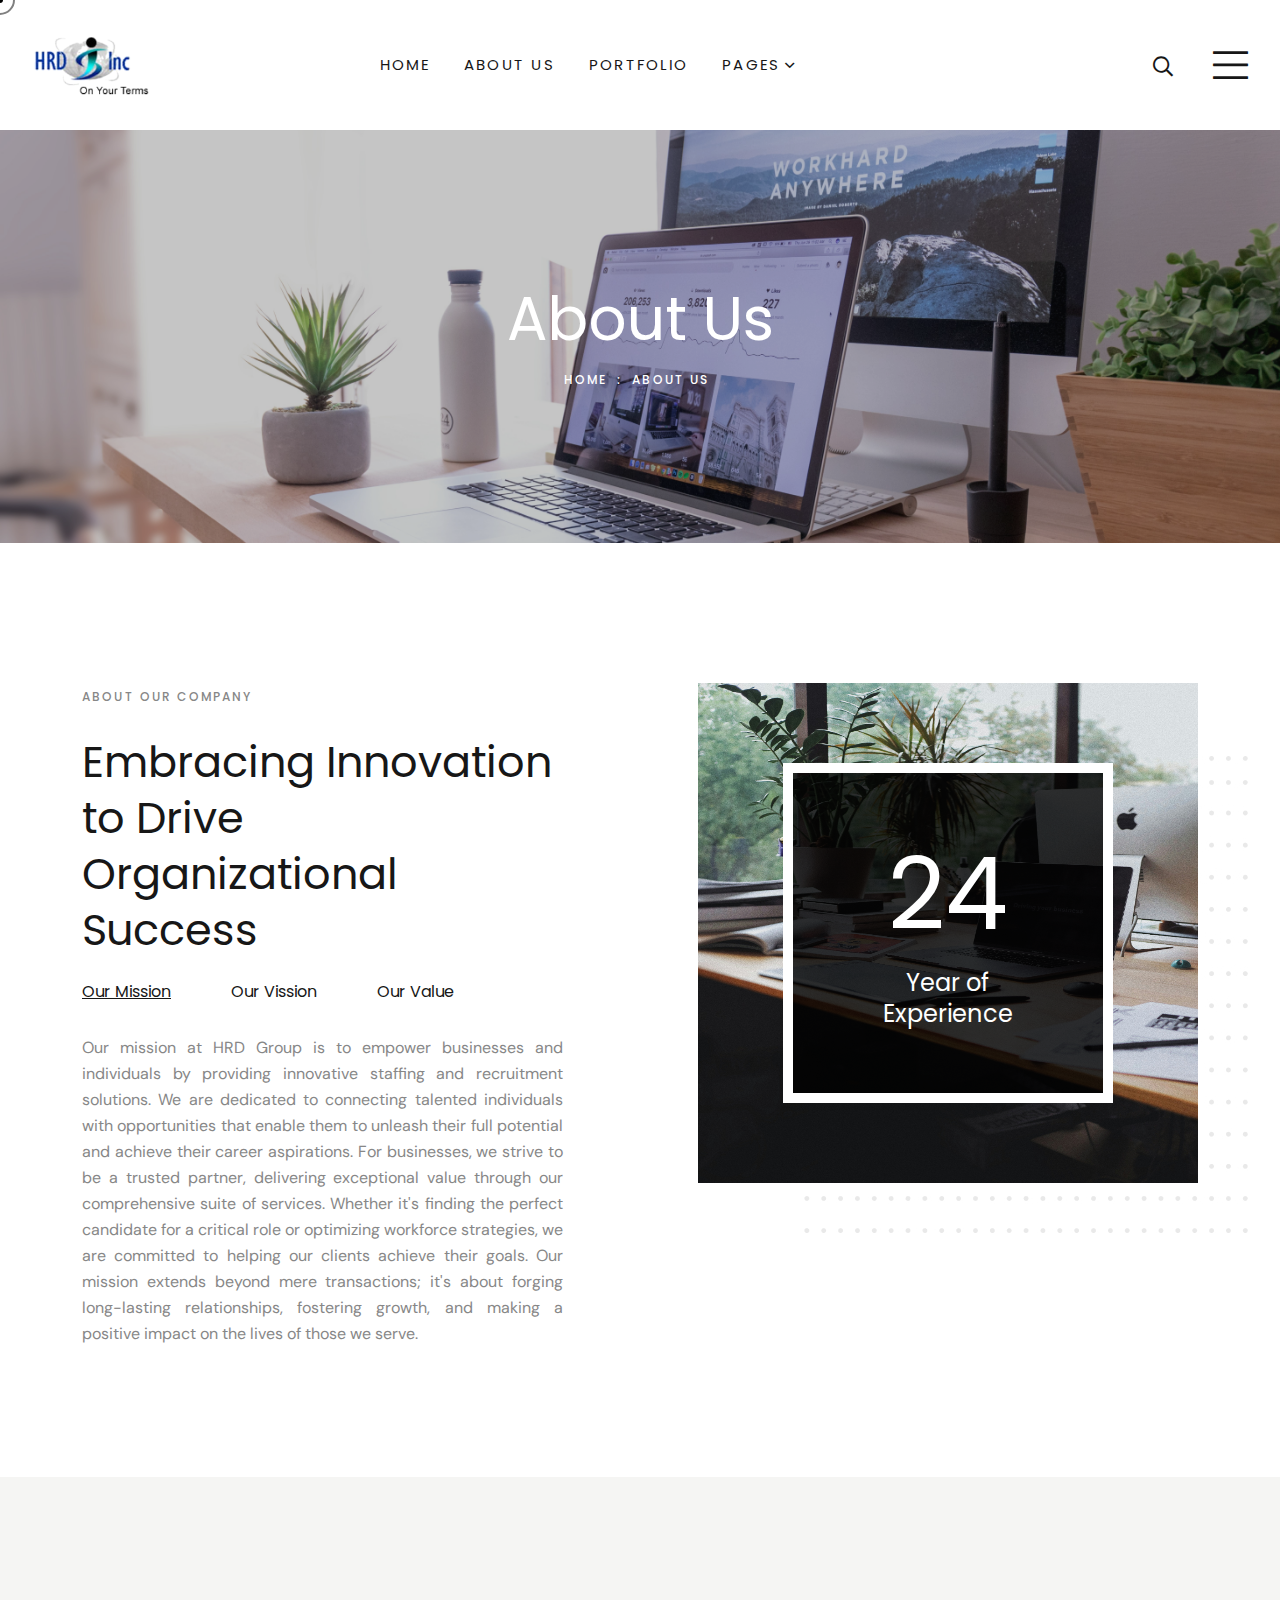
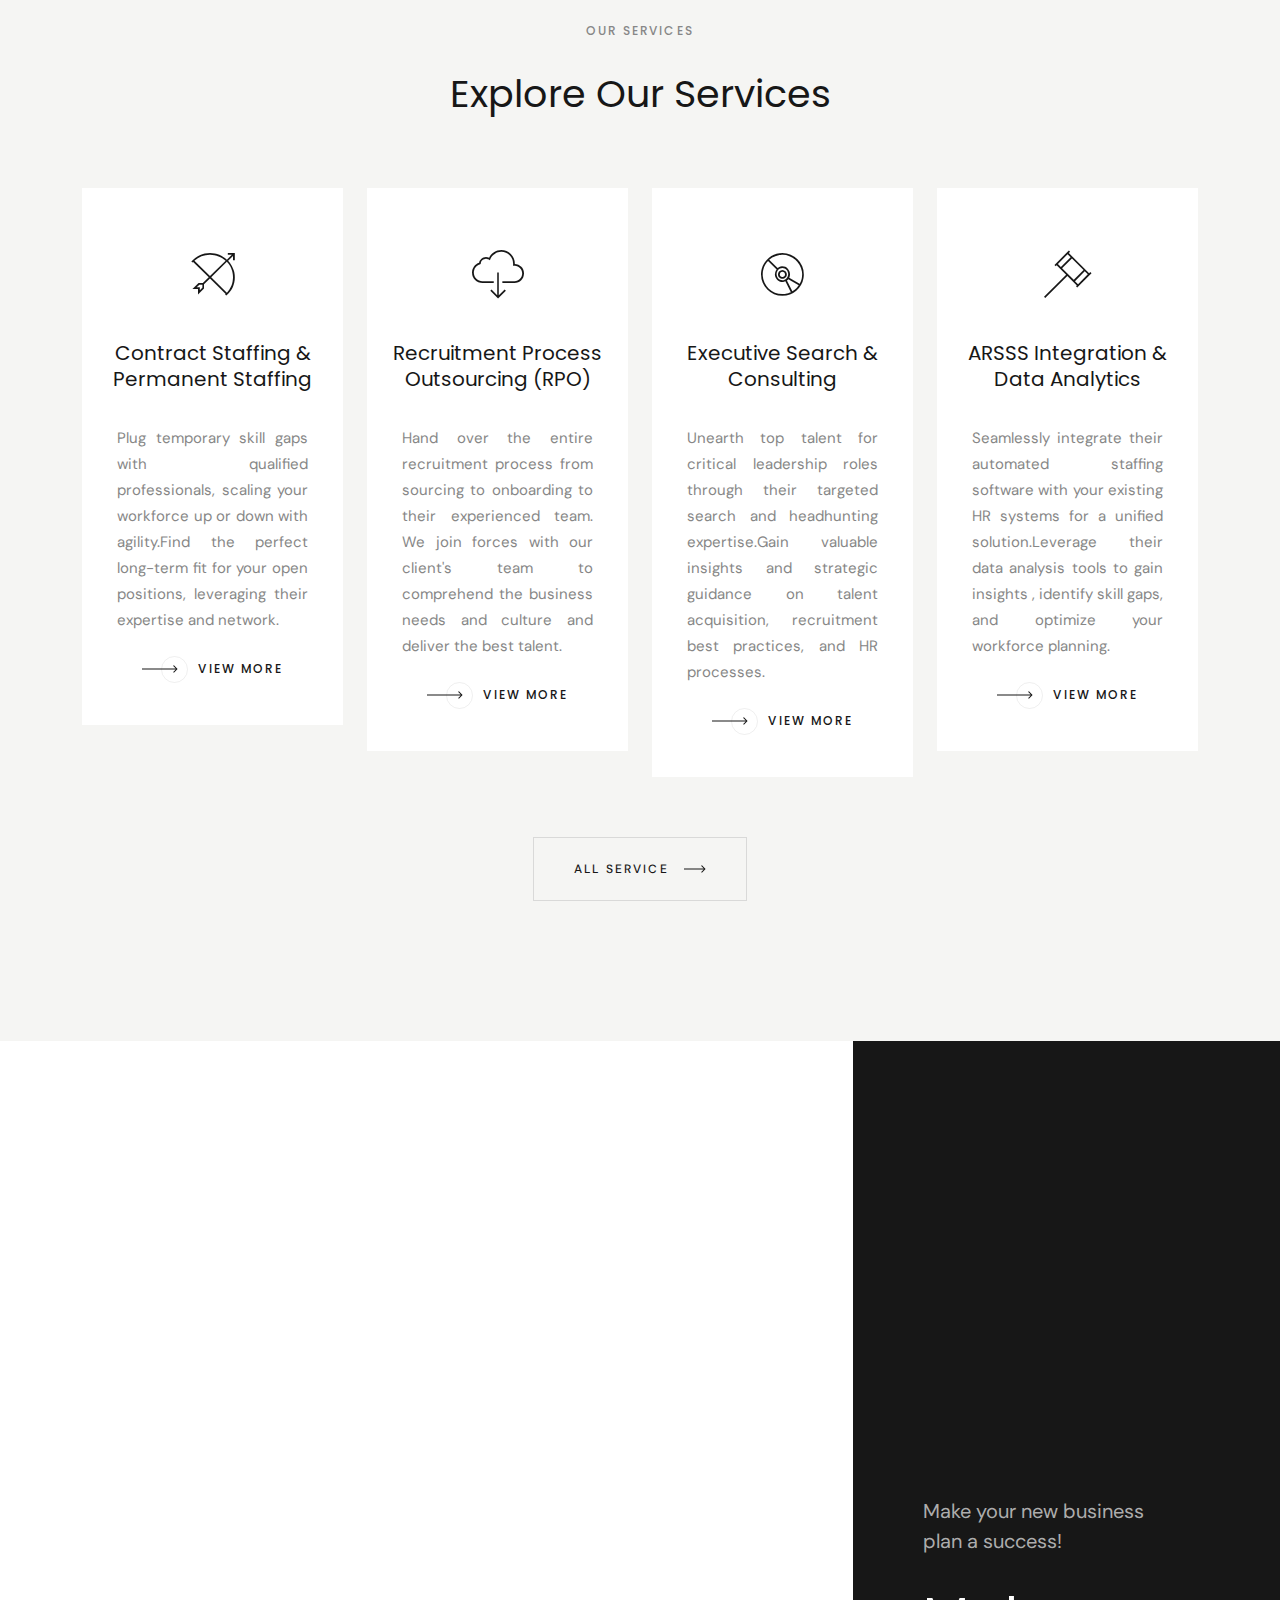
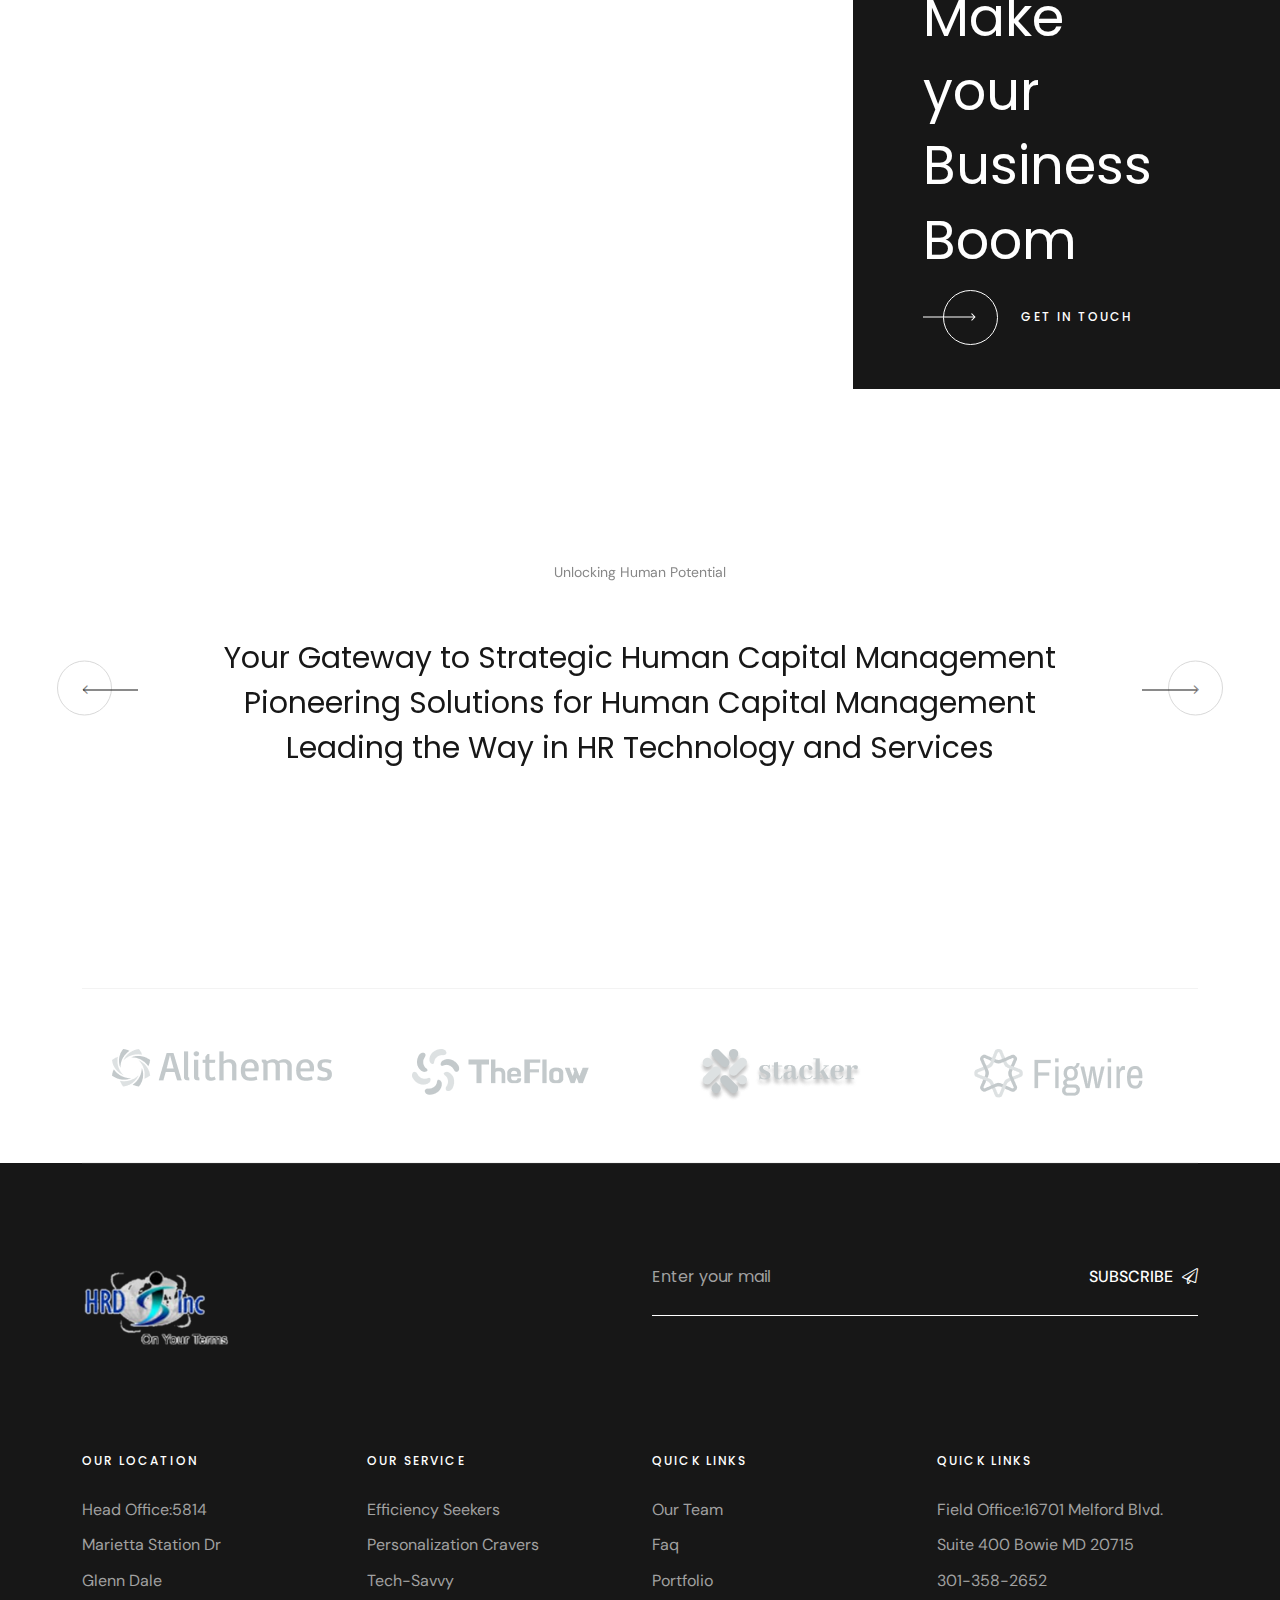
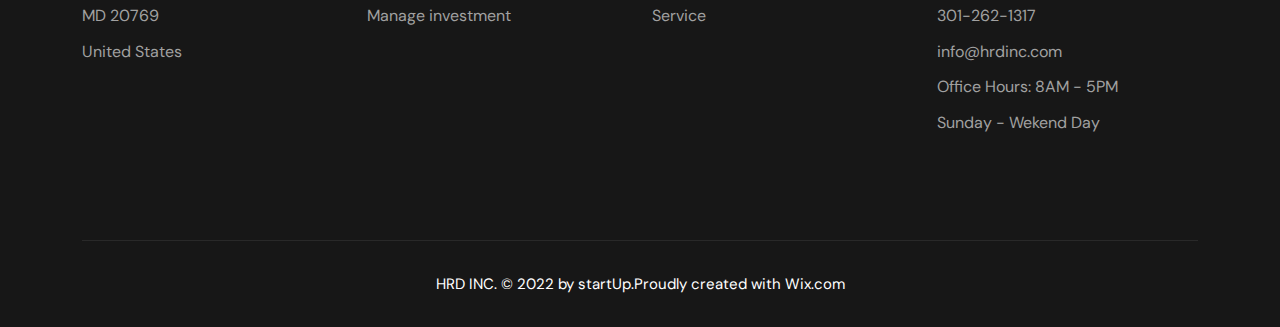
==== commit 906f1cf8: "sixteen commit" ====
--- a/about.html
+++ b/about.html
@@ -78,6 +78,9 @@
                                         <li>
                                             <a href="about.html">About us</a>
                                         </li>
+                                        <li>
+                                            <a href="project-details.html">Portfolio</a>
+                                        </li>
                                         <li class="has-dropdown">
                                             <a href="#">Pages</a>
                                             <ul class="submenu">
@@ -87,17 +90,10 @@
                                                 <li><a href="service-details.html">service details</a></li>
                                                 <li><a href="price.html">Products</a></li>
                                                 <li><a href="contact.html">contact</a></li>
-                                                <li><a href="faq.html">Faq</a></li>
+                                                
                                             </ul>
                                         </li>
-                                        <li class="has-dropdown">
-                                            <a href="project.html">Portfolio</a>
-                                            <ul class="submenu">
-                                                <li><a href="project.html">Portfolio</a></li>
-                                                <li><a href="project-details.html">Portfolio Detials</a></li>
-
-                                            </ul>
-                                        </li>
+                                        
                                         <!--<li class="has-dropdown">
                                             <a href="blog.html">Blog</a>
                                             <ul class="submenu">
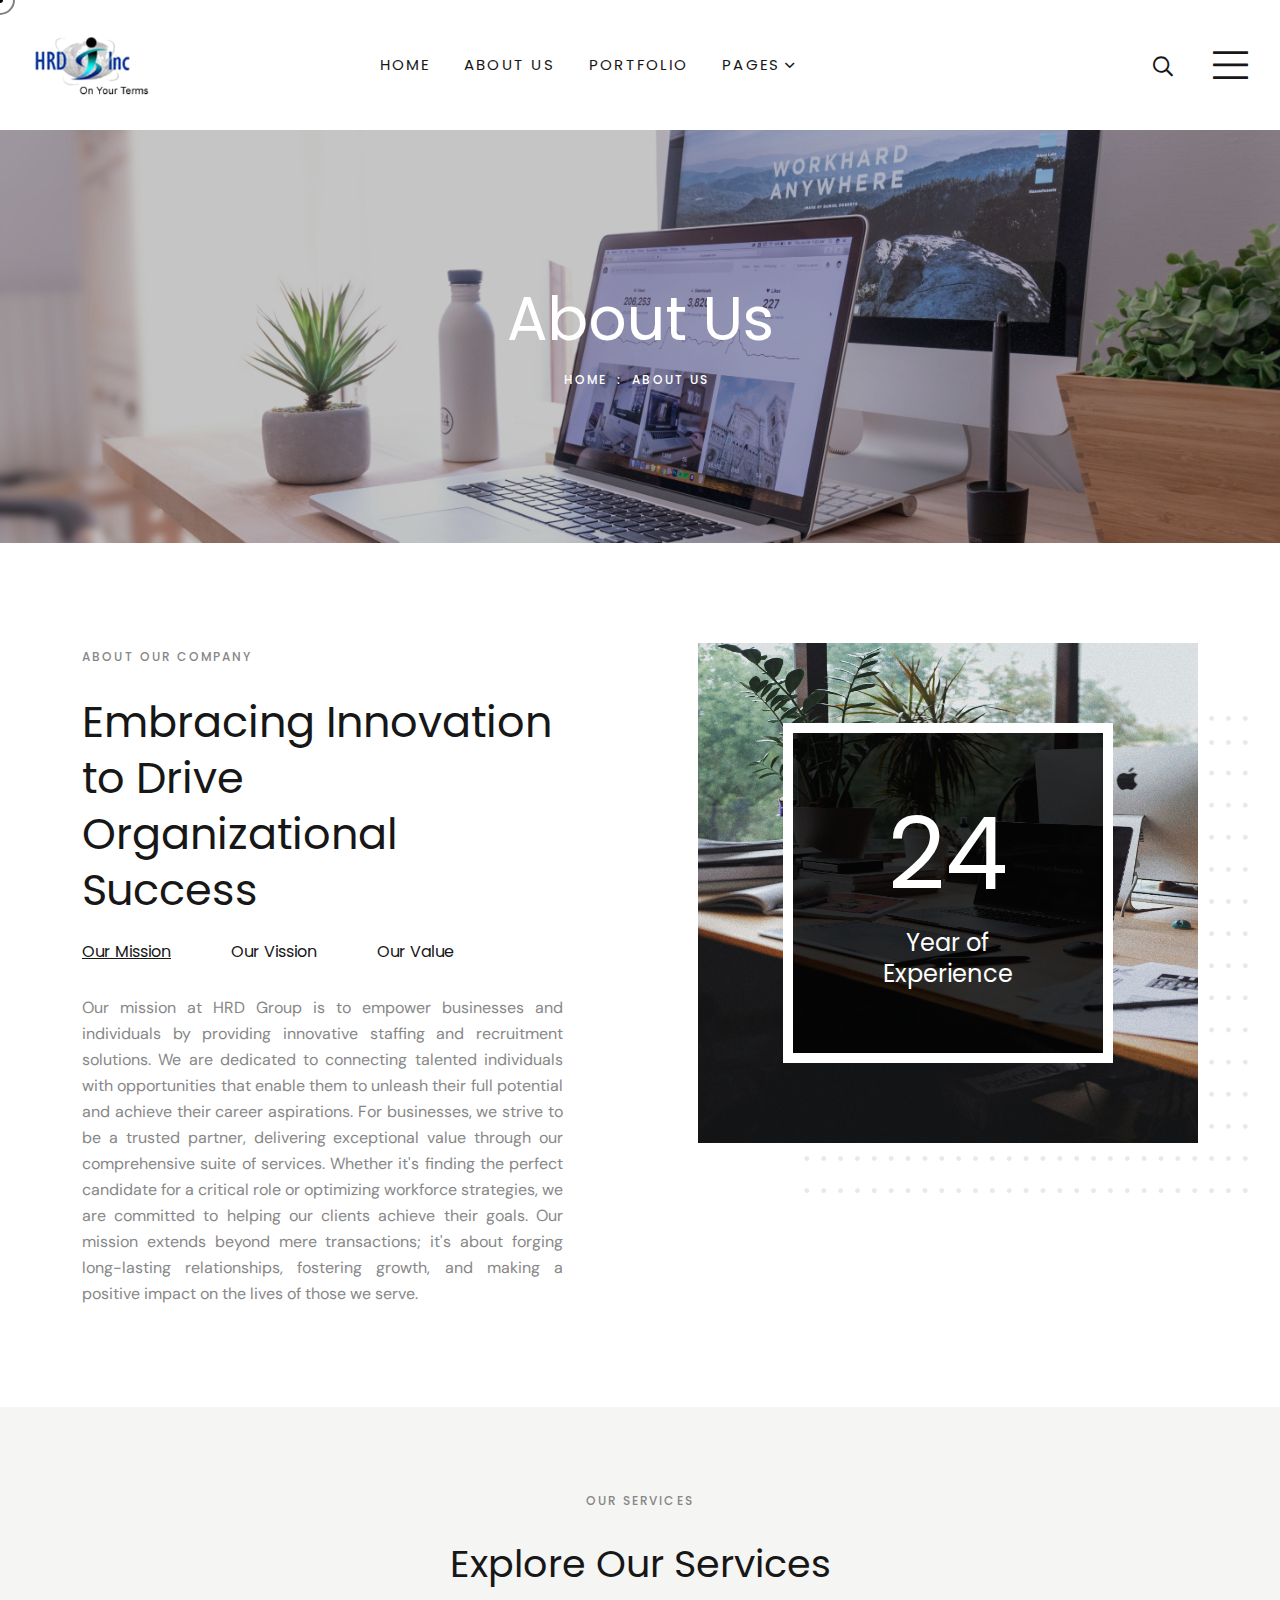
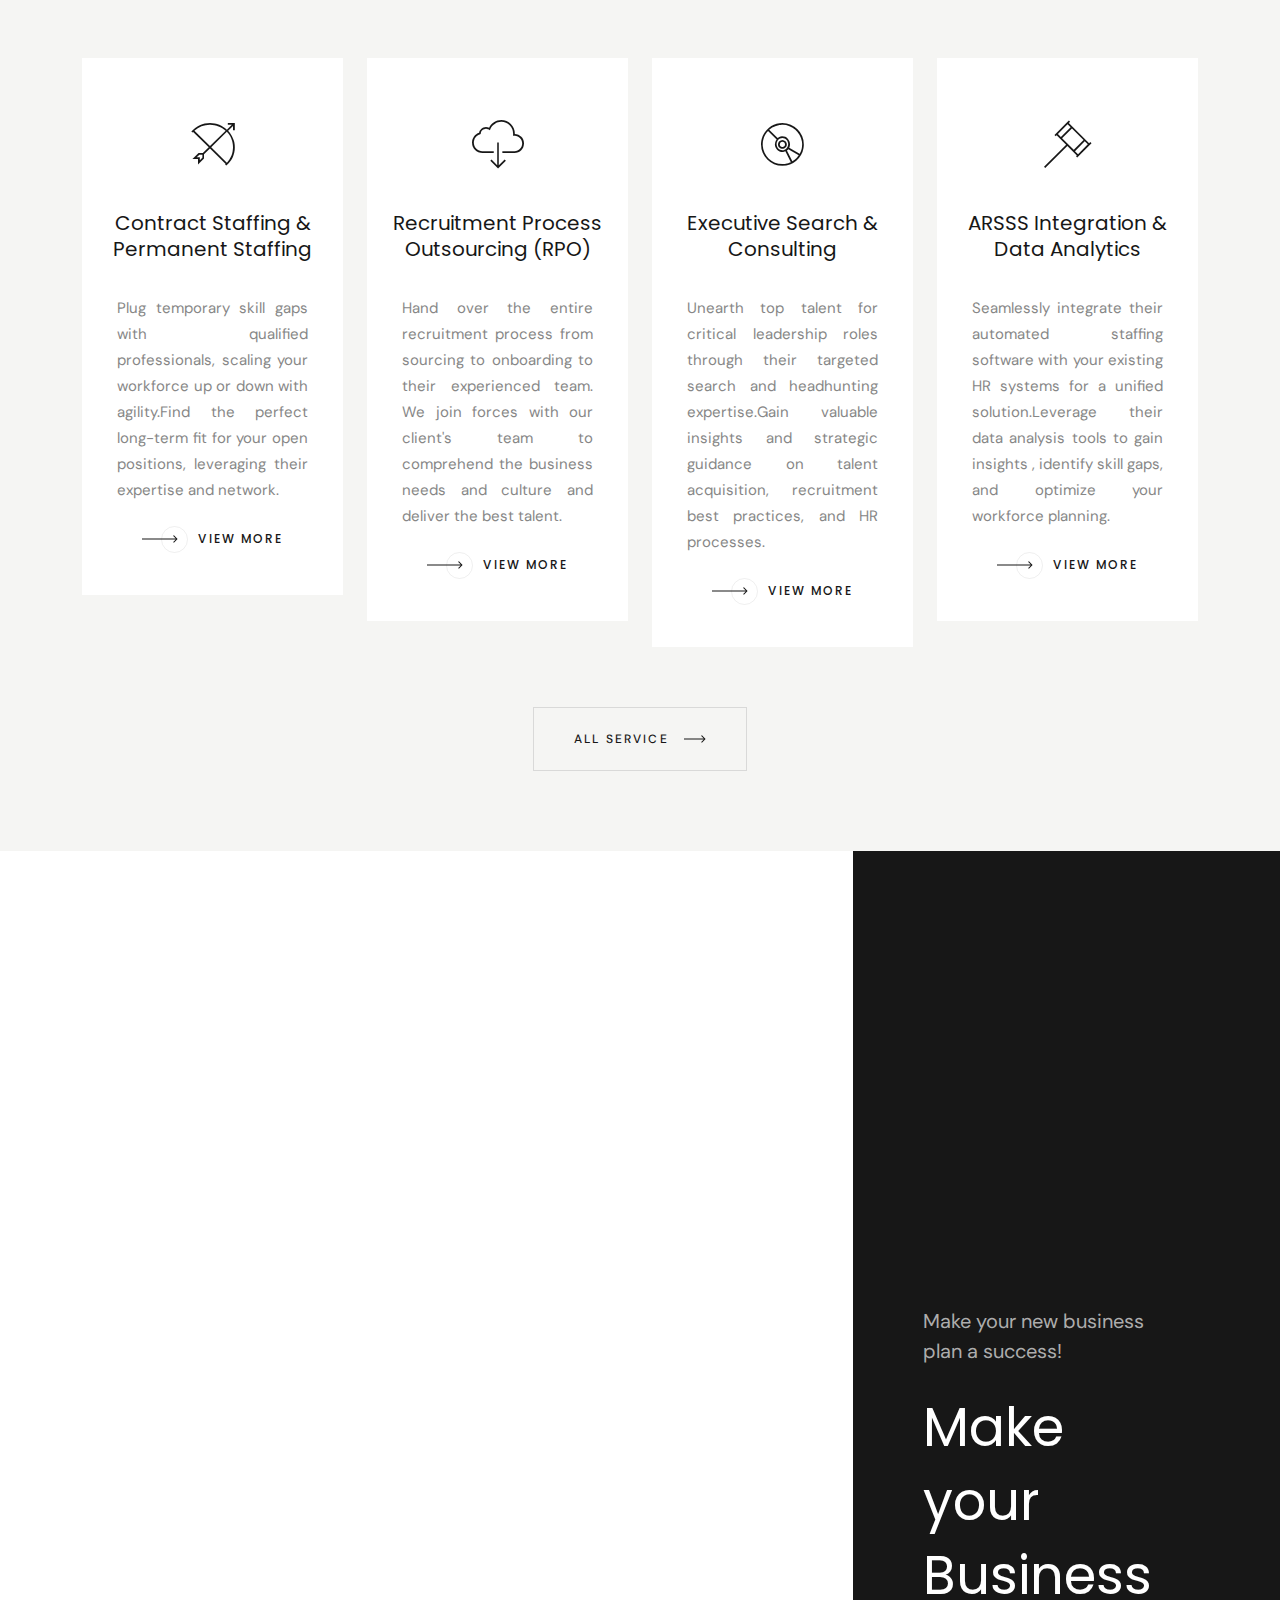
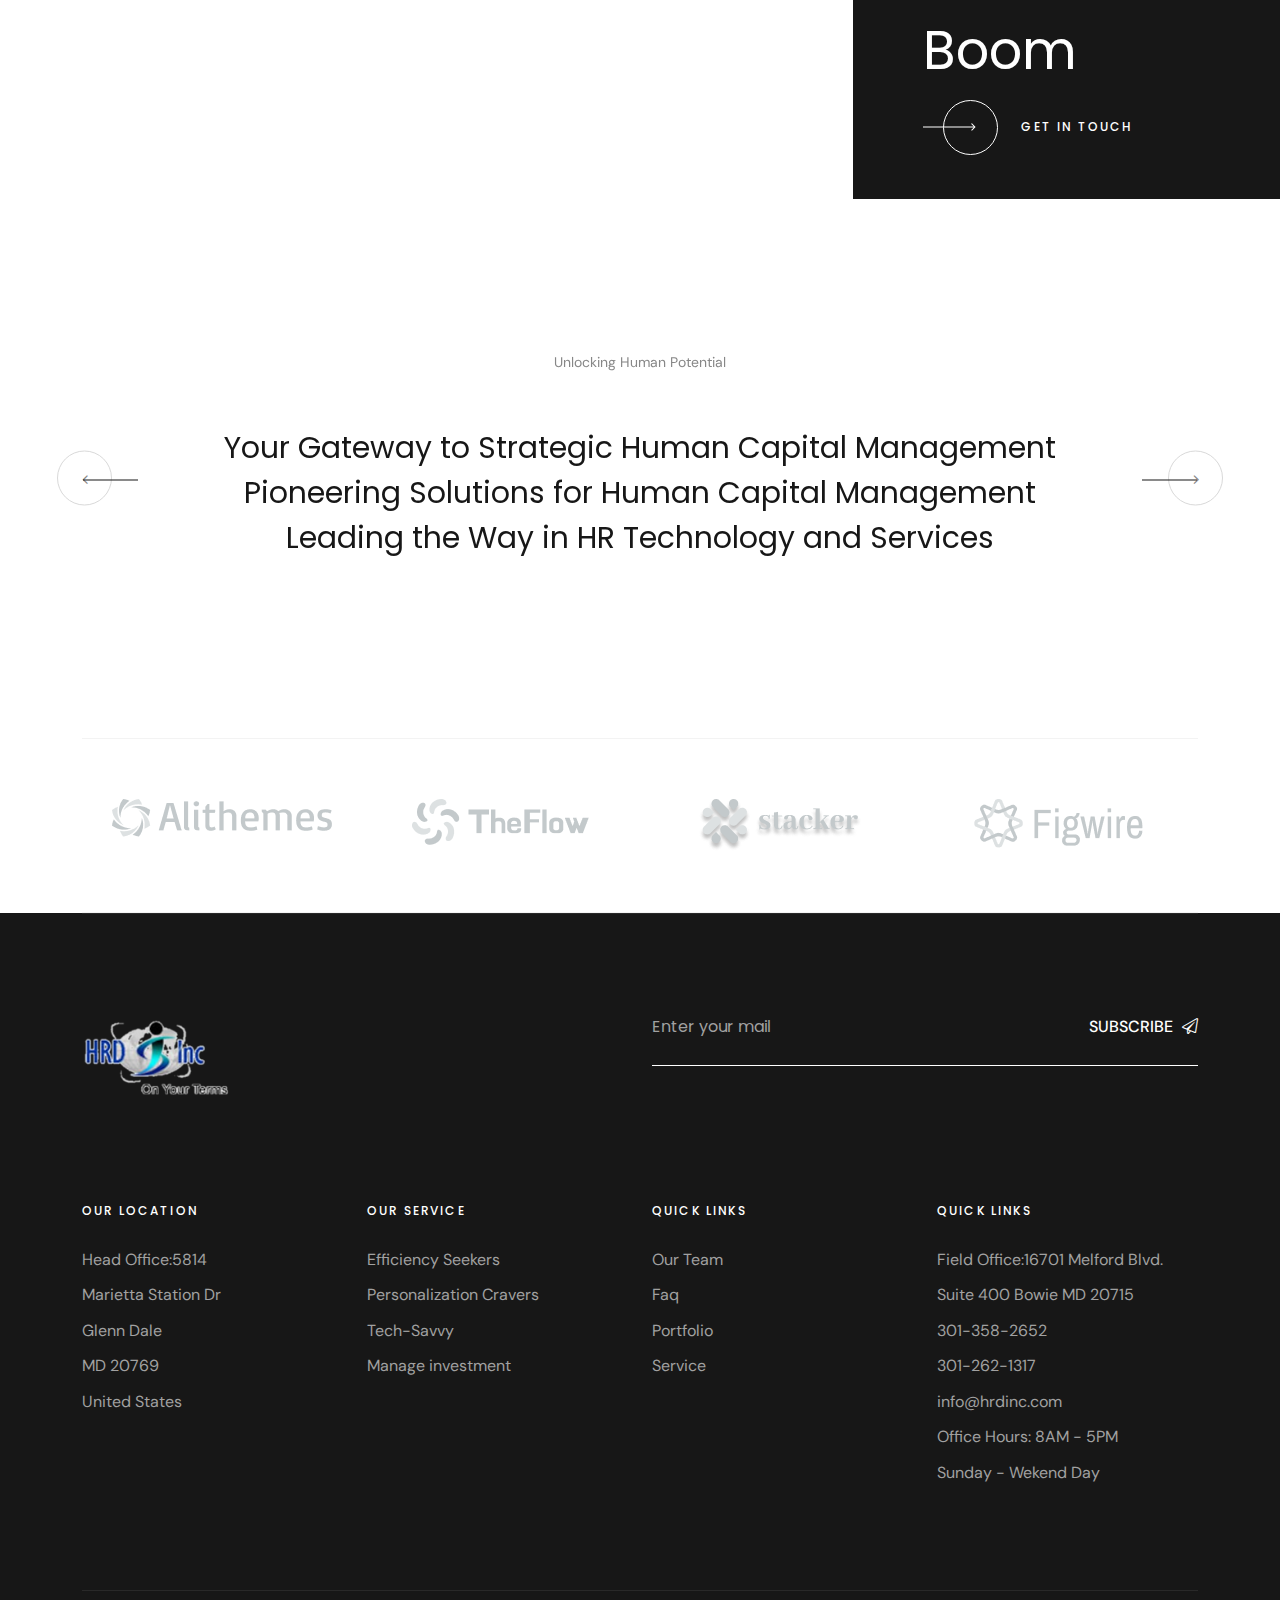
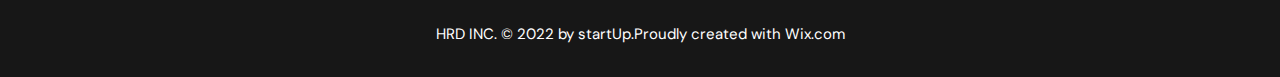
==== commit d629751a: "our teams details added" ====
--- a/about.html
+++ b/about.html
@@ -204,7 +204,7 @@
     <!-- breadcrumb area end -->
 
     <main>
-        <div class="about-details-page pt-140 pb-110">
+        <div class="about-details-page pt-100 pb-80">
             <div class="container">
                 <div class="row">
                     <div class="col-lg-6">
@@ -293,7 +293,7 @@
         </div>
 
       <!-- service area start  -->
-      <div class="tp-service-ara grey-bg-4 pt-140 pb-140">
+      <div class="tp-service-ara grey-bg-4 pt-80 pb-80">
         <div class="container">
             <div class="row">
                 <div class="col-12">
@@ -486,7 +486,7 @@
         </div>
 
         <!-- testimonial slider start "data-background="assets/img/bg/testimonial.jpg" -->
-      <div class="tp-testimonial-area pt-120 pb-120">
+      <div class="tp-testimonial-area pt-100 pb-80">
         <div class="container">
            <div class="row">
               <div class="col-lg-10 offset-lg-1">
--- a/assets/css/style.css
+++ b/assets/css/style.css
@@ -304,7 +304,7 @@
 }
 
 .fix {
-  overflow: hidden;
+  overflow:visible;
 }
 
 .clear {
@@ -328,7 +328,7 @@
 }
 
 .overflow-y-visible {
-  overflow-x: hidden;
+  overflow-x: visible;
   overflow-y: visible;
 }
 
@@ -536,7 +536,7 @@
 }
 
 .off-canvas-bg {
-  background-color: #212121;
+  background-color: #211e1e;
 }
 
 /*--
@@ -2889,12 +2889,13 @@
   margin-bottom: 20px;
 }
 .tp-sv__subtitle {
-  font-size: 34px;
-  margin-bottom: 20px;
+  font-size: 20px;
+  margin-bottom: 10px;
+  color: #000;
 }
 @media (max-width: 767px) {
   .tp-sv__subtitle {
-    font-size: 24px;
+    font-size: 20px;
   }
 }
 
@@ -3318,7 +3319,7 @@
 }
 
 .tp-portfolio-item {
-  overflow: hidden;
+  overflow:visible;
 }
 
 .project-gallery-image {
@@ -3327,6 +3328,15 @@
 .project-gallery-image img:hover {
   transform: scale(1.1);
 }
+
+.center-align {
+  display: flex;
+  flex-direction: column;
+  align-items: center;
+  text-align: center;
+  
+}
+
 
 #qodef-custom-cursor {
   position: fixed;
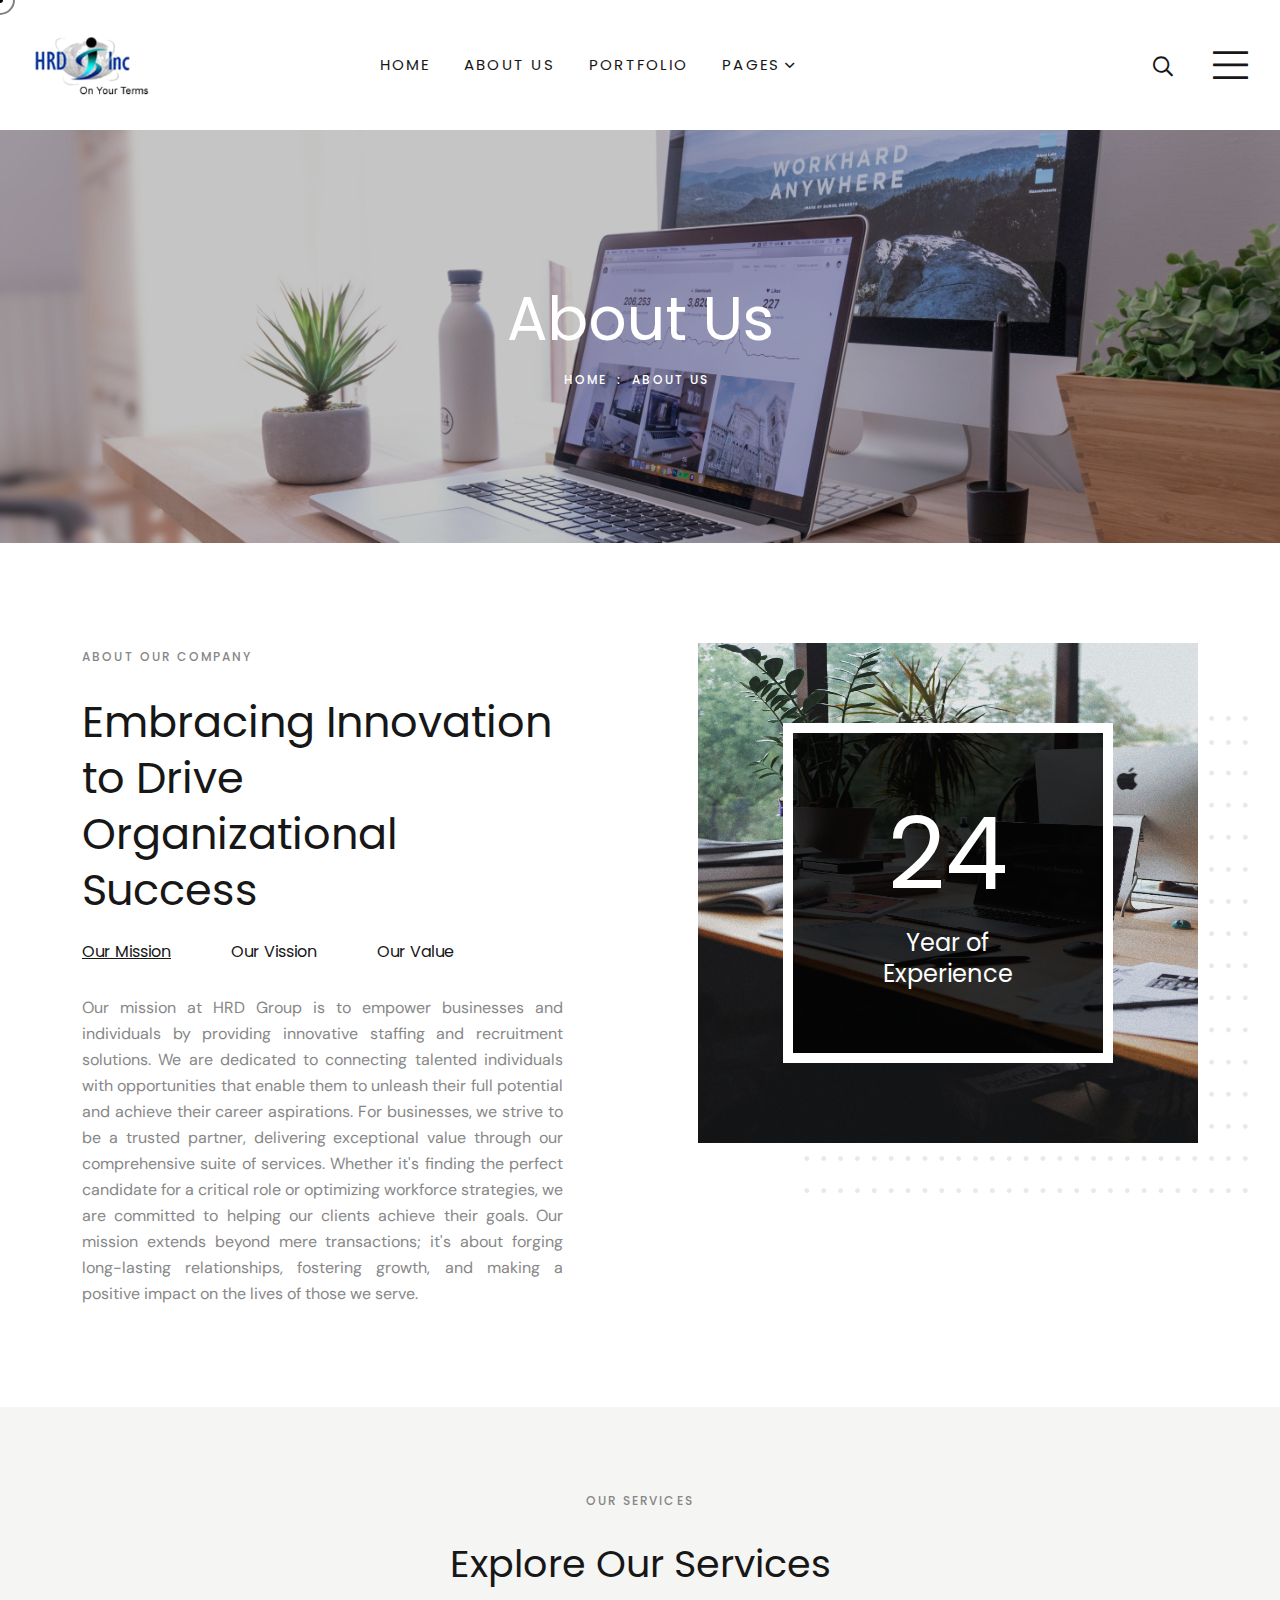
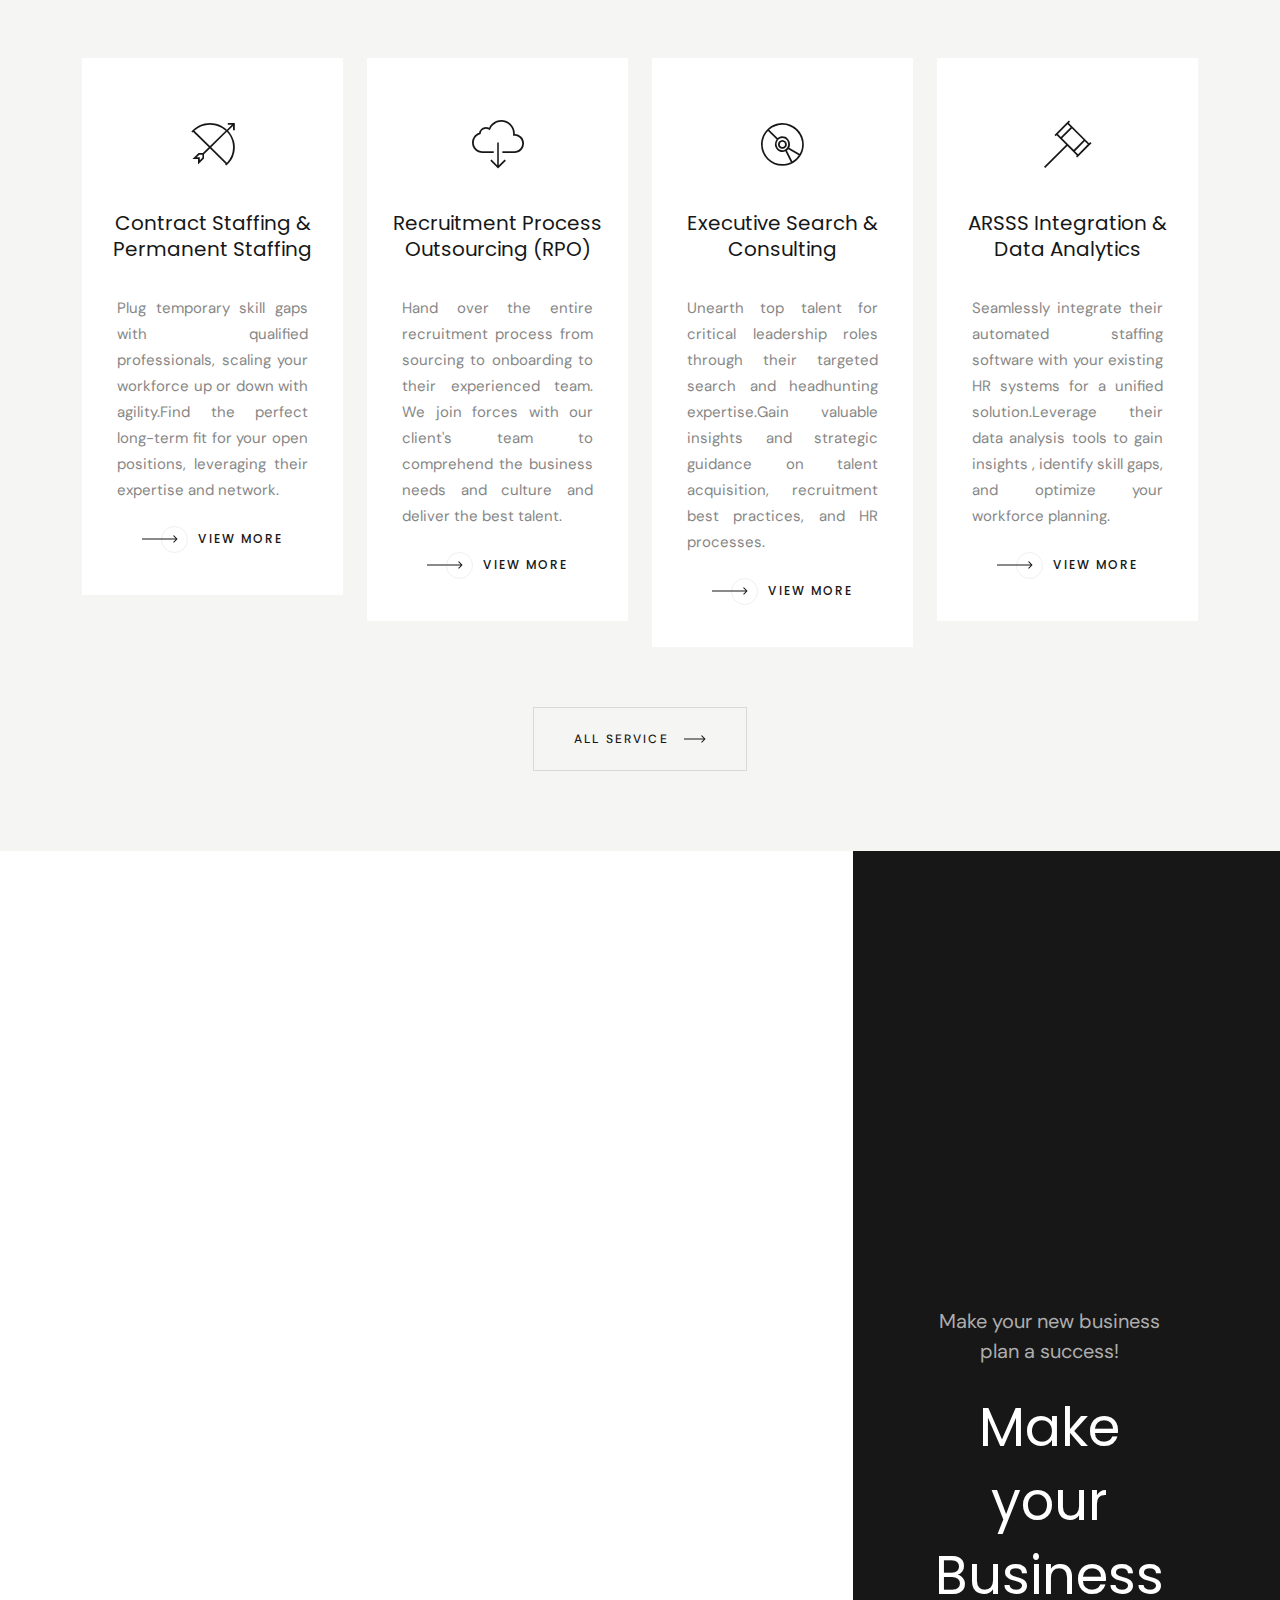
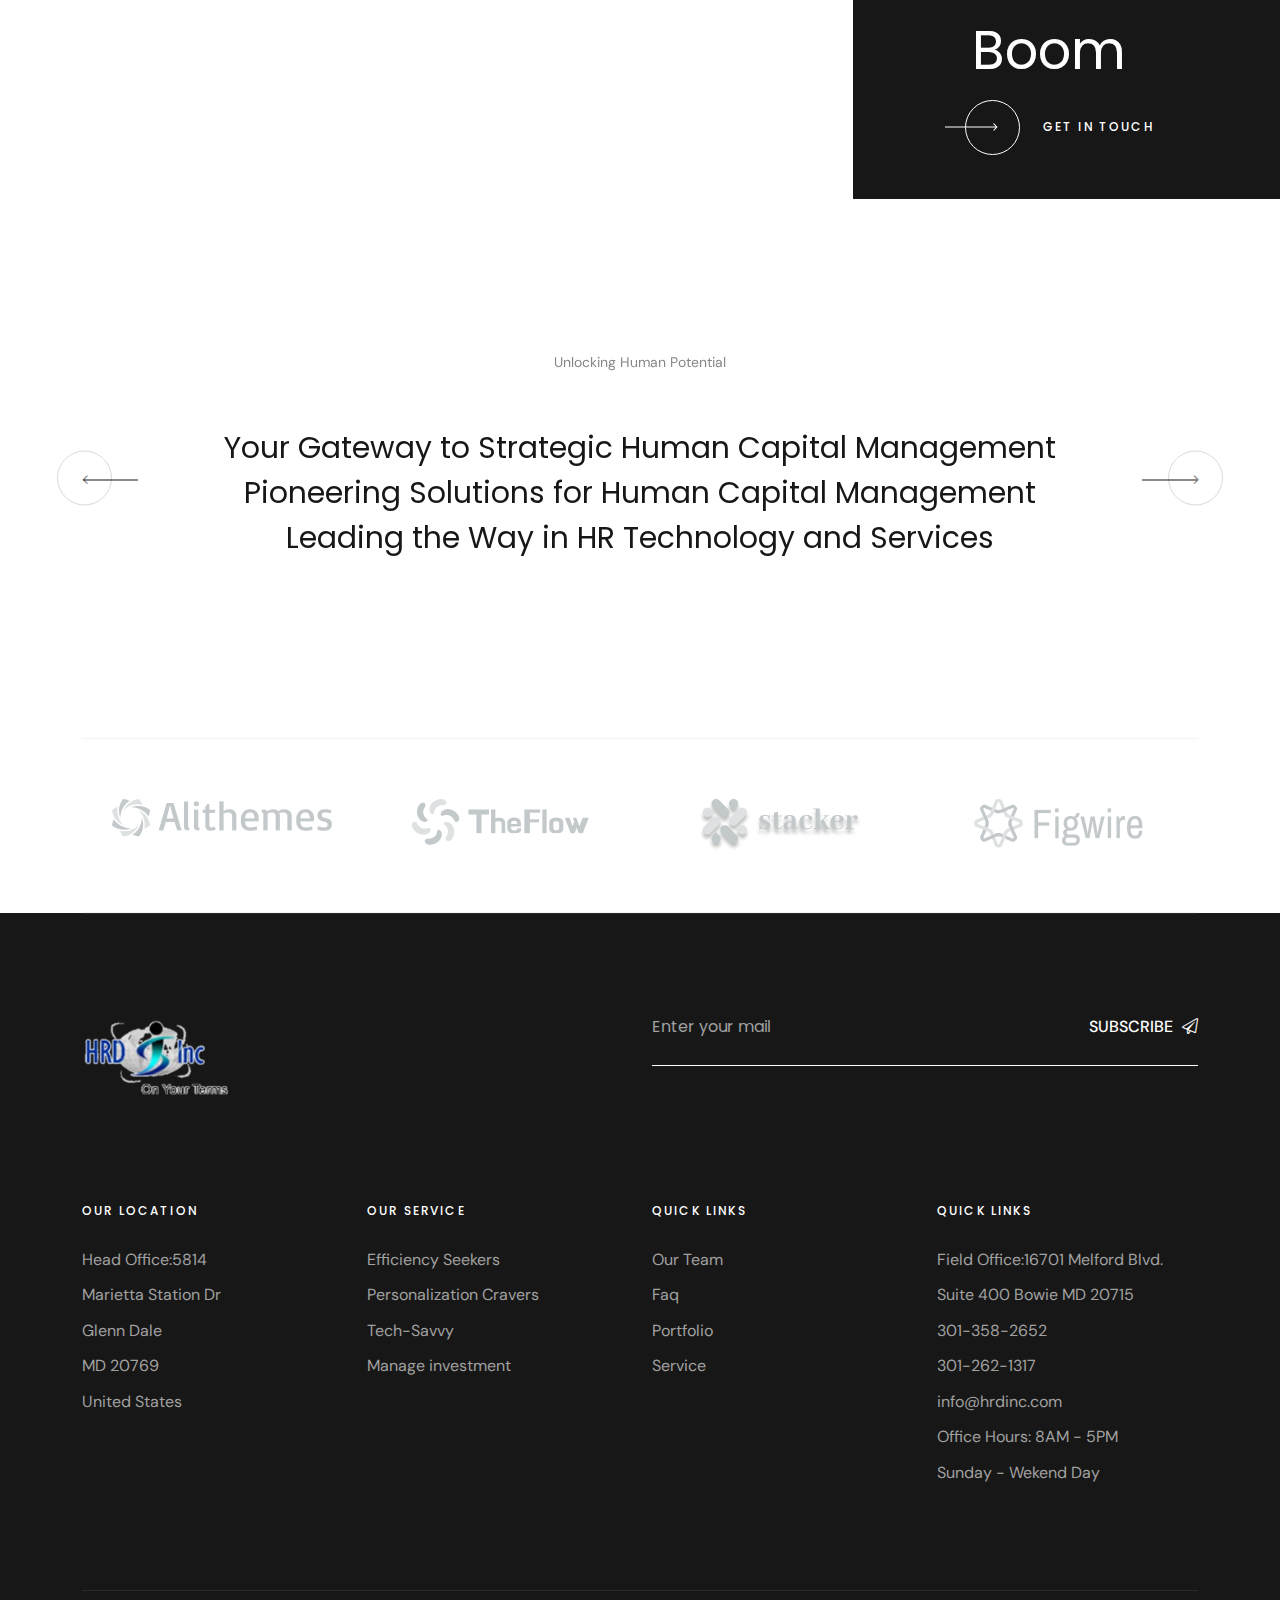
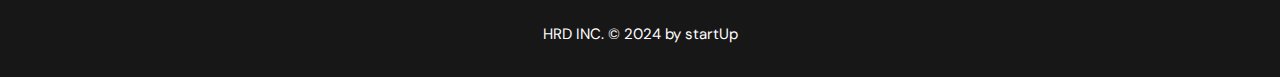
==== commit 22f77d39: "added object cover  modified footer" ====
--- a/about.html
+++ b/about.html
@@ -88,7 +88,7 @@
                                               <!--  <li><a href="team-details.html">Team details</a></li>-->
                                                 <li><a href="service.html">Service</a></li>
                                                 <li><a href="service-details.html">service details</a></li>
-                                                <li><a href="price.html">Products</a></li>
+                                                <li><a href="products.html">Products</a></li>
                                                 <li><a href="contact.html">contact</a></li>
                                                 
                                             </ul>
@@ -657,7 +657,7 @@
             <div class="row">
                 <div class="col-12">
                     <div class="tp-copyrigh-text text-center text-white">
-                        <span>HRD INC. © 2022 by startUp.Proudly created with Wix.com</span>
+                        <span>HRD INC. © 2024 by startUp</span>
                     </div>
                 </div>
             </div>
--- a/assets/css/style.css
+++ b/assets/css/style.css
@@ -345,7 +345,9 @@
   background-size: cover;
   background-repeat: no-repeat;
 }
-
+.p-0{
+  text-align: center;
+}
 /*----------------------------------------
     Body Overlay 
 -----------------------------------------*/
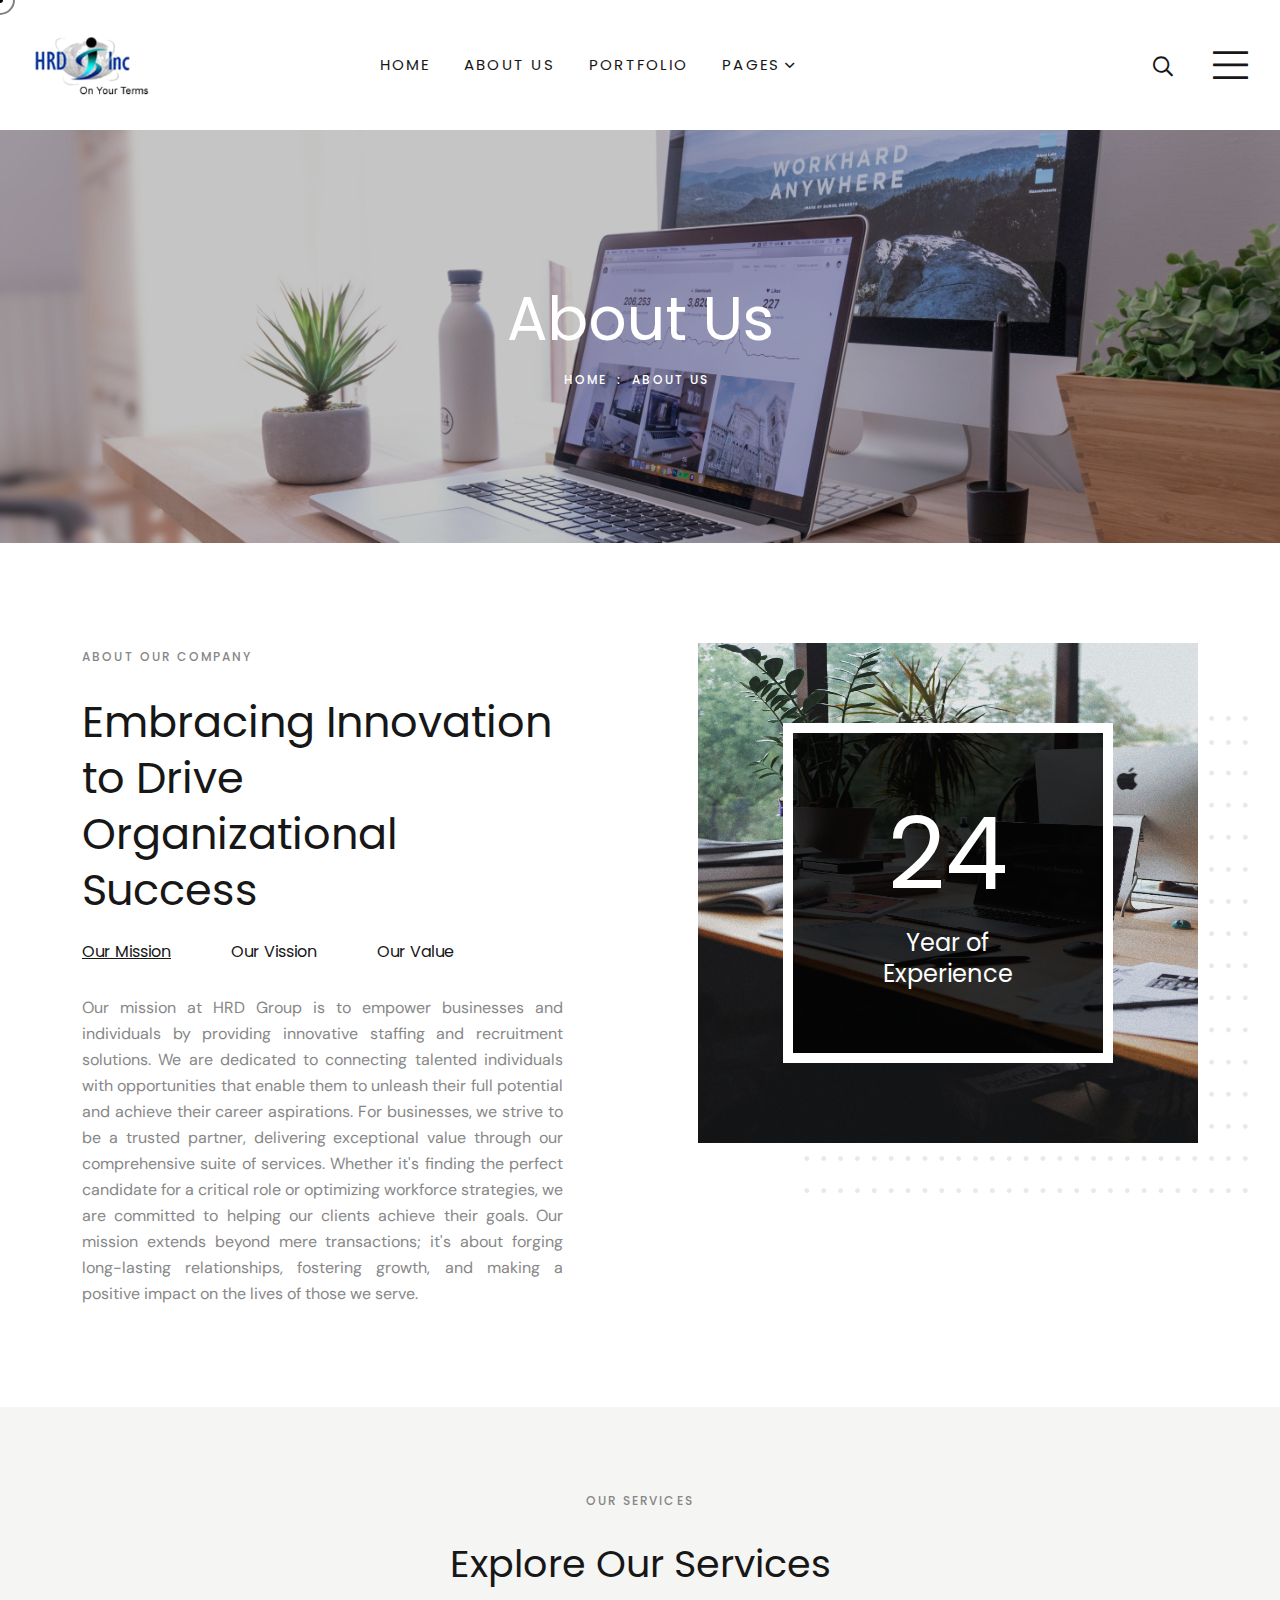
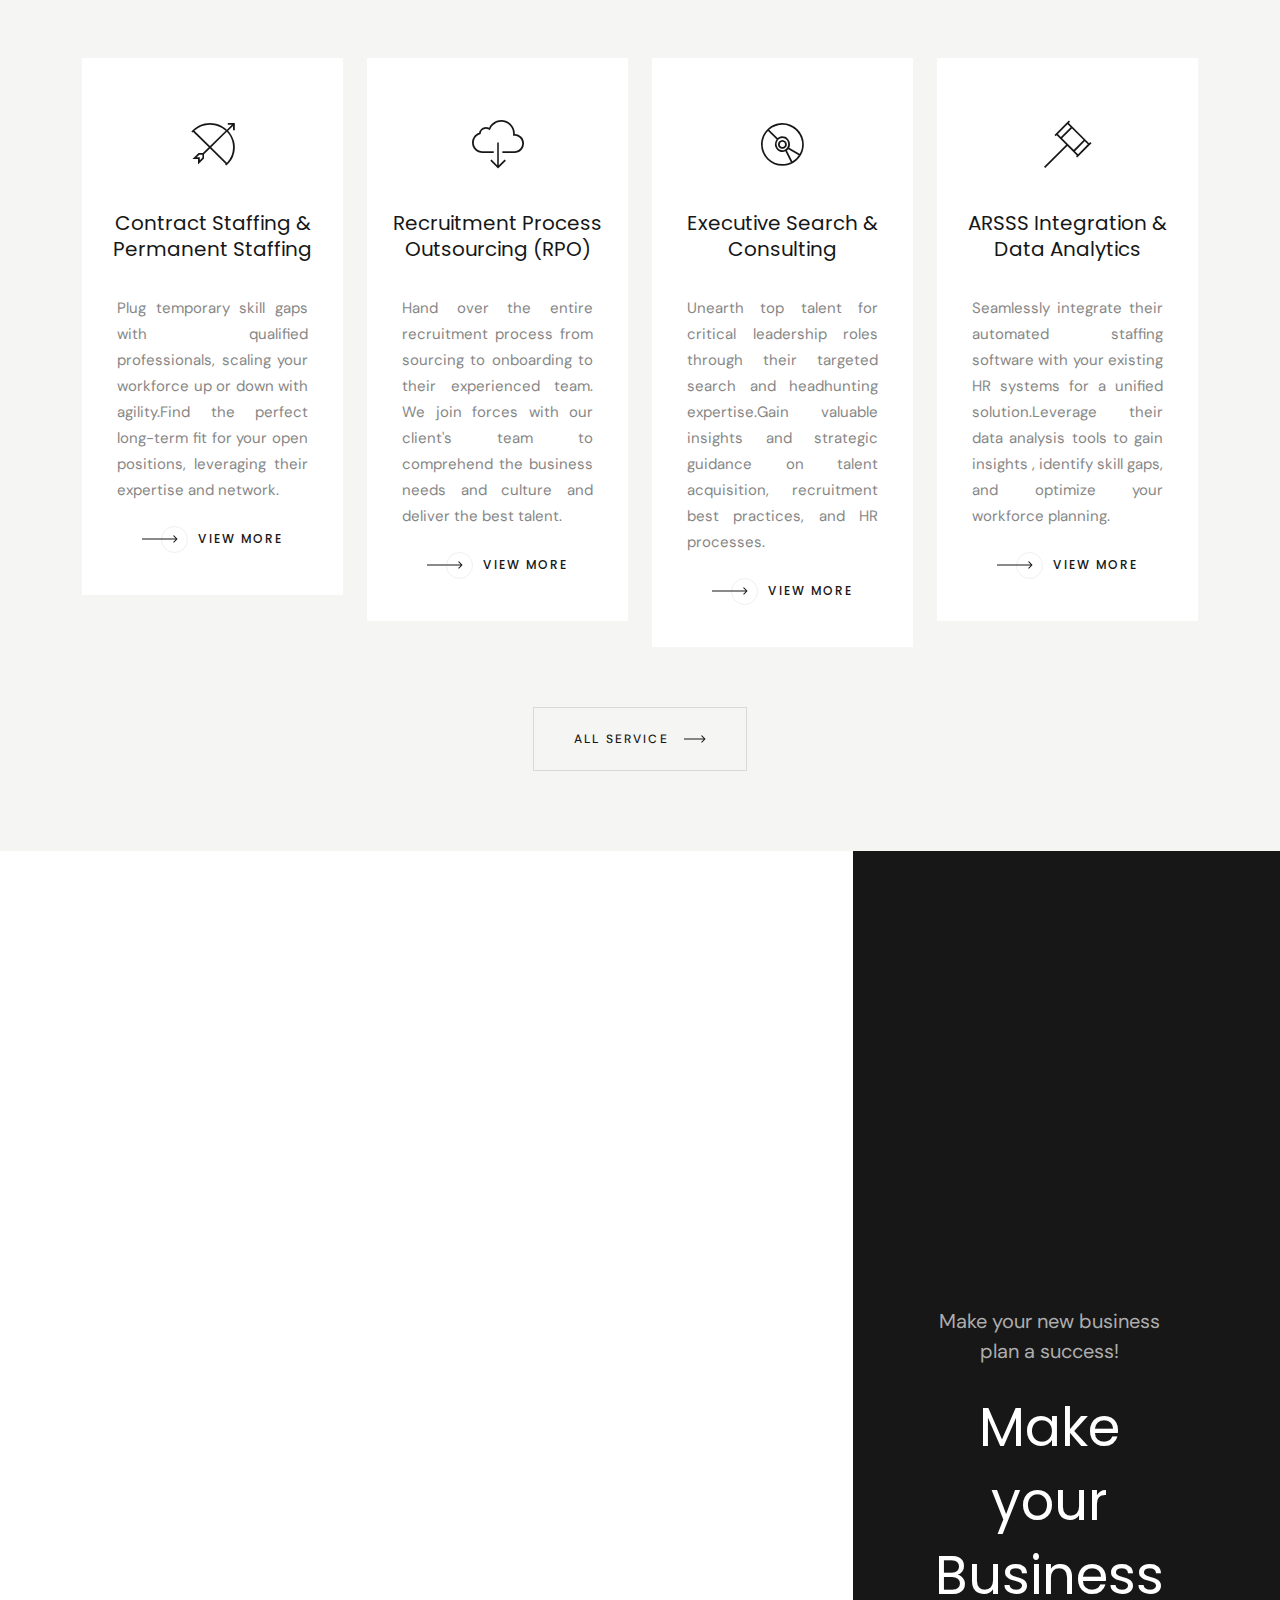
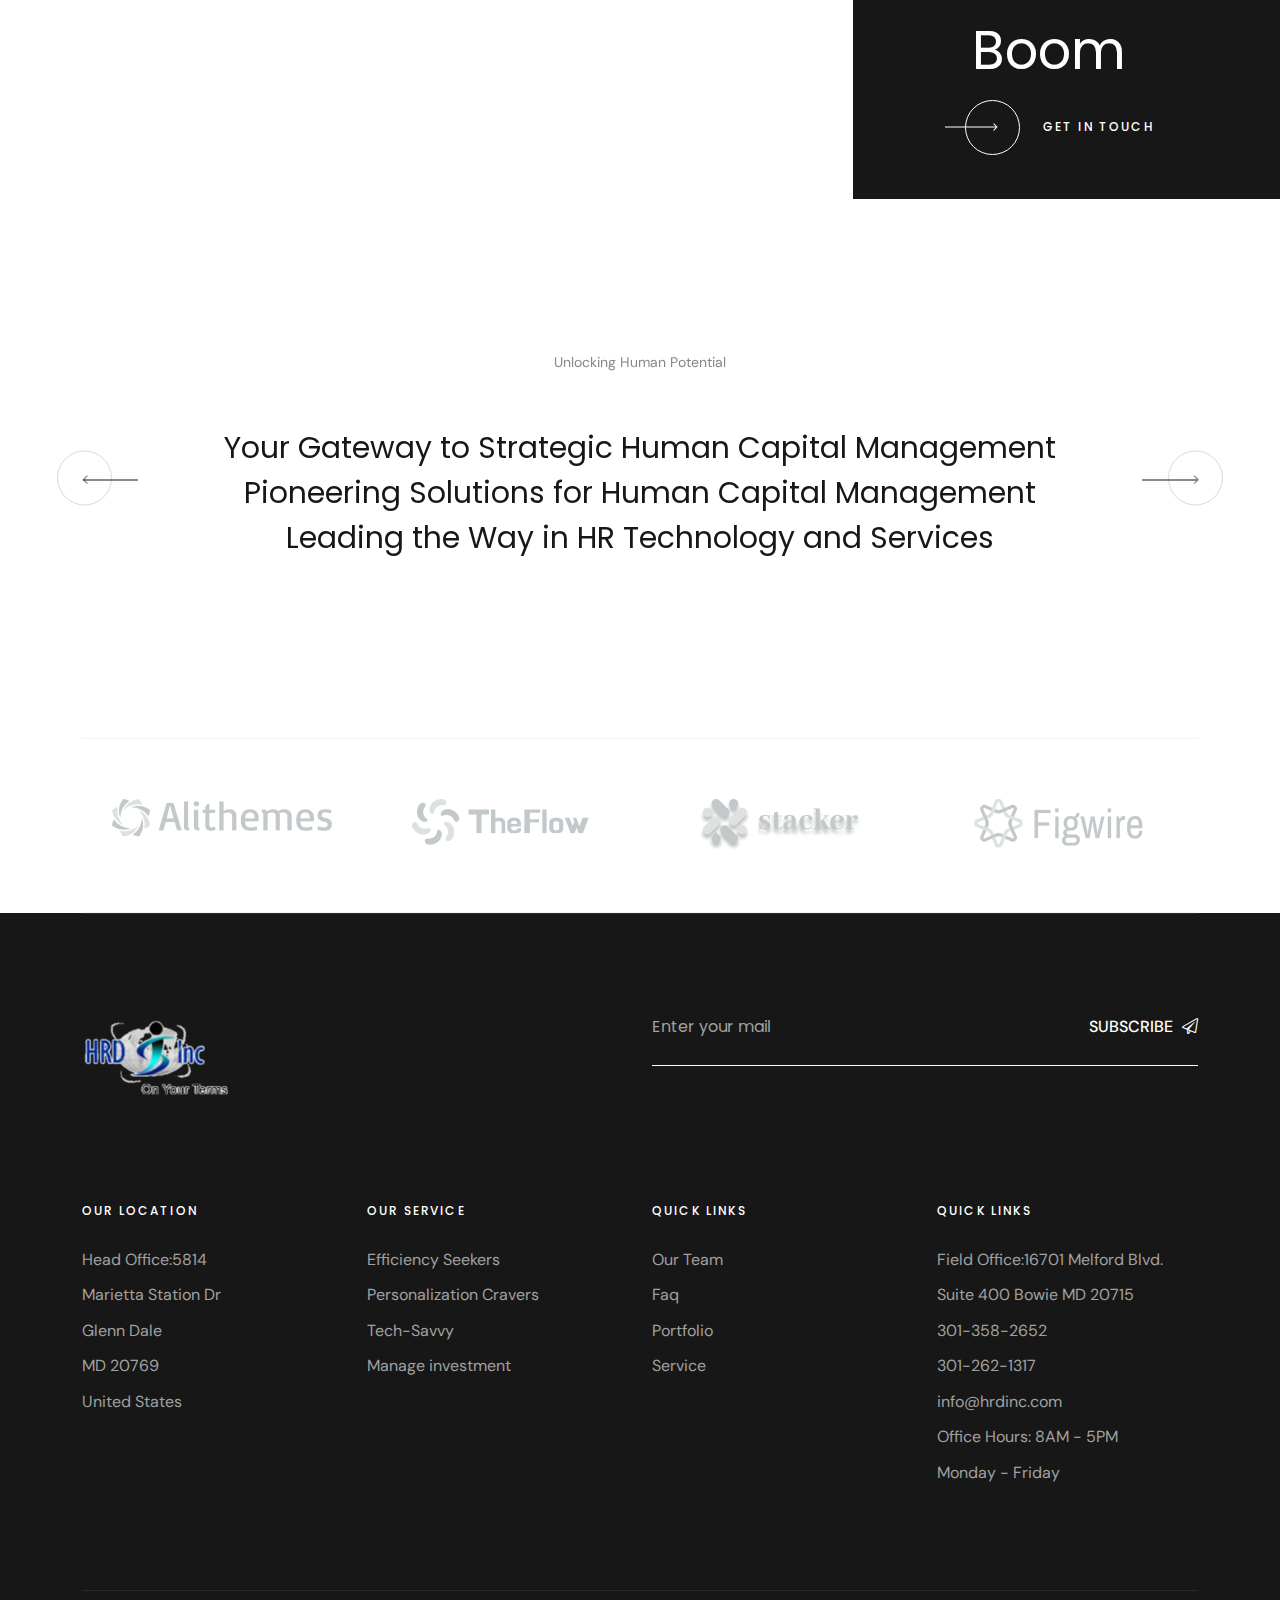
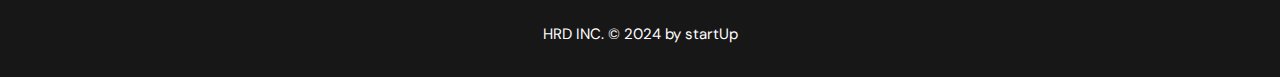
==== commit fa8b089c: "footer modified" ====
--- a/about.html
+++ b/about.html
@@ -639,7 +639,7 @@
                                 <li><a href="tel:+301-262-1317">301-262-1317</a></li>
                                 <li><a href="mailto:info@hrdinc.com">info@hrdinc.com</a></li>
                                 <li><span> Office Hours: 8AM - 5PM</span></li>
-                                <li><span> Sunday - Wekend Day</span></li>
+                                <li><span>  Monday -  Friday</span></li>
                                     </ul>
                                 </div>
                             </div>
